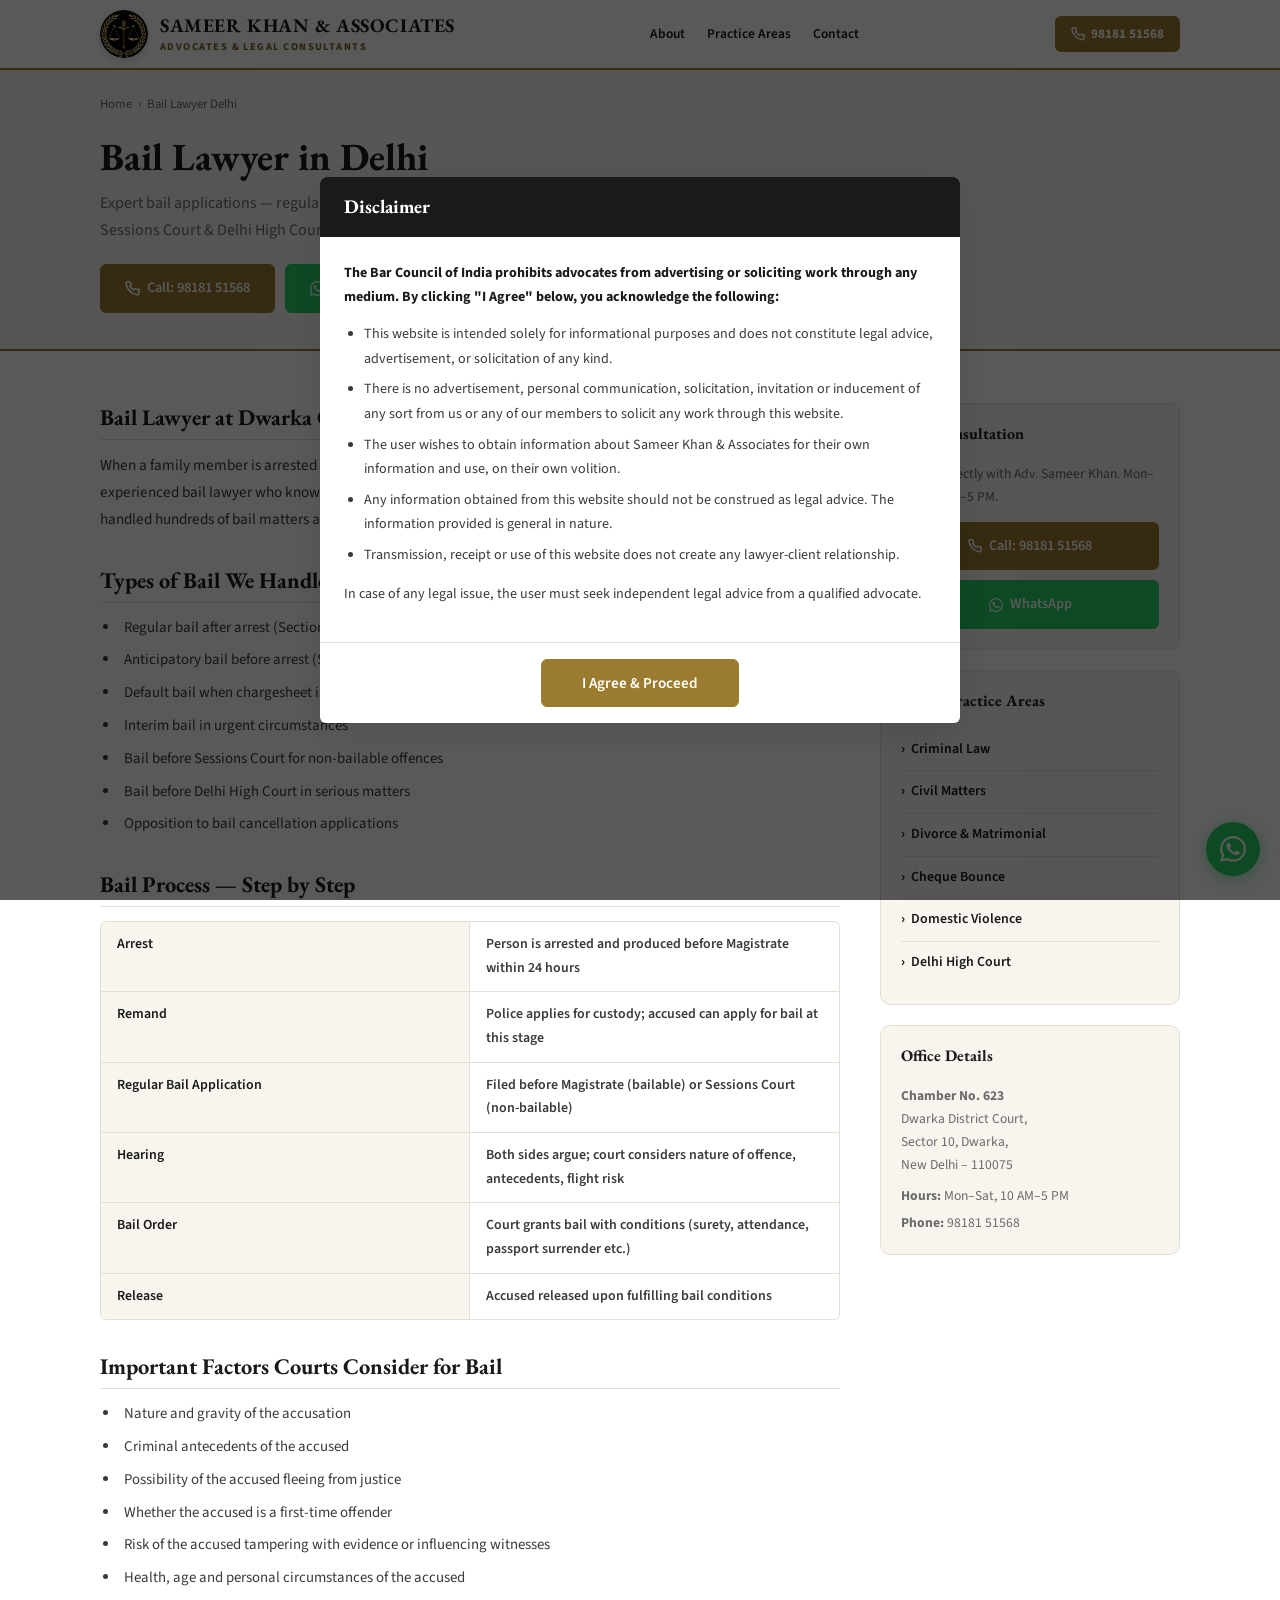
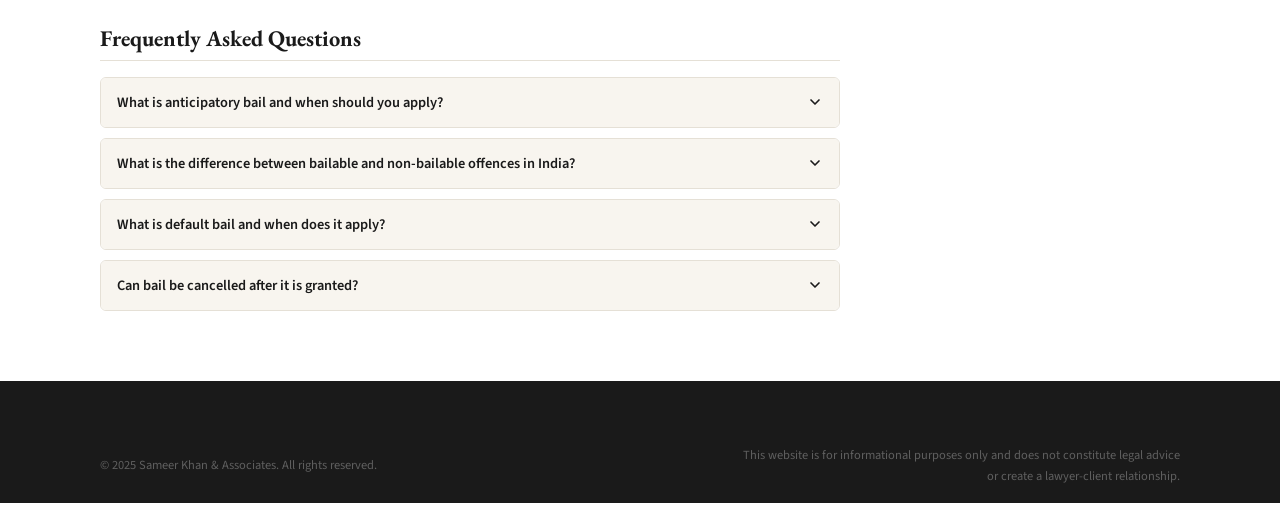
==== bail-lawyer-delhi.html @ 21fb0962 "feat: add legal branding, new navigation elements, and CSS styling" ====
<!DOCTYPE html>
<html lang="en-IN">
<head>
  <meta charset="UTF-8" />
  <meta name="viewport" content="width=device-width, initial-scale=1.0" />

  <title>Bail Lawyer in Delhi | Anticipatory Bail &amp; Regular Bail | Sameer Khan</title>
  <meta name="description" content="Expert bail lawyer in Delhi. Regular bail, anticipatory bail &amp; default bail before Magistrate, Sessions Court &amp; Delhi High Court. Free consultation. Call: 98181 51568." />
  <meta name="keywords" content="bail lawyer Delhi, anticipatory bail advocate Delhi, bail lawyer Dwarka, regular bail application Delhi, bail advocate Dwarka court, default bail Delhi" />
  <meta name="author" content="Sameer Khan &amp; Associates" />
  <meta name="robots" content="index, follow" />
  <link rel="canonical" href="https://www.advocatesameerdelhi.in/bail-lawyer-delhi.html" />

  <meta name="geo.region"    content="IN-DL" />
  <meta name="geo.placename" content="Dwarka, New Delhi" />
  <meta name="geo.position"  content="28.5921;77.0460" />
  <meta name="ICBM"          content="28.5921, 77.0460" />

  <meta property="og:type"        content="website" />
  <meta property="og:title"       content="Bail Lawyer in Delhi | Anticipatory Bail &amp; Regular Bail | Sameer Khan" />
  <meta property="og:description" content="Expert bail lawyer in Delhi. Regular bail, anticipatory bail &amp; default bail. Dwarka Court &amp; Delhi High Court. Free consultation." />
  <meta property="og:url"         content="https://www.advocatesameerdelhi.in/bail-lawyer-delhi.html" />
  <meta property="og:image"       content="https://www.advocatesameerdelhi.in/images/og-image.jpg" />
  <meta property="og:locale"      content="en_IN" />

  <!-- LegalService Schema -->
  <script type="application/ld+json">
  {
    "@context": "https://schema.org",
    "@type": "LegalService",
    "name": "Sameer Khan & Associates — Bail Lawyer Delhi",
    "description": "Expert bail lawyer in Delhi handling regular bail, anticipatory bail and default bail applications before Magistrate, Sessions Court and Delhi High Court.",
    "url": "https://www.advocatesameerdelhi.in/bail-lawyer-delhi.html",
    "telephone": "+919818151568",
    "priceRange": "Free First Consultation",
    "address": {
      "@type": "PostalAddress",
      "streetAddress": "Chamber No. 623, Dwarka District Court, Sector 10",
      "addressLocality": "Dwarka",
      "addressRegion": "New Delhi",
      "postalCode": "110075",
      "addressCountry": "IN"
    },
    "openingHoursSpecification": [{
      "@type": "OpeningHoursSpecification",
      "dayOfWeek": ["Monday","Tuesday","Wednesday","Thursday","Friday","Saturday"],
      "opens": "10:00",
      "closes": "17:00"
    }],
    "hasOfferCatalog": {
      "@type": "OfferCatalog",
      "name": "Bail Services",
      "itemListElement": [
        { "@type": "Offer", "itemOffered": { "@type": "Service", "name": "Regular Bail" } },
        { "@type": "Offer", "itemOffered": { "@type": "Service", "name": "Anticipatory Bail" } },
        { "@type": "Offer", "itemOffered": { "@type": "Service", "name": "Default Bail" } }
      ]
    }
  }
  </script>

  <!-- FAQ Schema -->
  <script type="application/ld+json">
  {
    "@context": "https://schema.org",
    "@type": "FAQPage",
    "mainEntity": [
      {
        "@type": "Question",
        "name": "What is anticipatory bail and when should you apply?",
        "acceptedAnswer": {
          "@type": "Answer",
          "text": "Anticipatory bail under Section 482 BNSS (formerly Section 438 CrPC) protects a person from arrest when there is a reasonable apprehension of being arrested for a non-bailable offence. It should be applied for immediately upon receiving notice from police or when there is credible information about an impending arrest. Time is critical — contact a lawyer immediately."
        }
      },
      {
        "@type": "Question",
        "name": "What is the difference between bailable and non-bailable offences in India?",
        "acceptedAnswer": {
          "@type": "Answer",
          "text": "In a bailable offence, bail is a matter of right and the police or Magistrate must grant it. In a non-bailable offence, bail is not automatic — the accused must apply before a Sessions Court or High Court (for serious offences) and the court has discretion to grant or refuse bail based on multiple factors including flight risk, nature of offence, and criminal antecedents."
        }
      },
      {
        "@type": "Question",
        "name": "What is default bail and when does it apply?",
        "acceptedAnswer": {
          "@type": "Answer",
          "text": "Default bail (also called statutory bail) arises under Section 479 BNSS when police fails to file a chargesheet within the prescribed period — 60 days for offences punishable with less than 10 years imprisonment, and 90 days for offences punishable with 10 years or more. If the accused applies for bail at this stage, it must be granted."
        }
      },
      {
        "@type": "Question",
        "name": "Can bail be cancelled after it is granted?",
        "acceptedAnswer": {
          "@type": "Answer",
          "text": "Yes. Bail can be cancelled by the court that granted it or a higher court if the accused misuses the bail conditions, tampers with evidence, threatens witnesses, absconds, or is re-arrested in another case. Prosecution or complainant can apply for cancellation of bail."
        }
      }
    ]
  }
  </script>

  <!-- BreadcrumbList Schema -->
  <script type="application/ld+json">
  {
    "@context": "https://schema.org",
    "@type": "BreadcrumbList",
    "itemListElement": [
      { "@type": "ListItem", "position": 1, "name": "Home", "item": "https://www.advocatesameerdelhi.in/" },
      { "@type": "ListItem", "position": 2, "name": "Bail Lawyer Delhi", "item": "https://www.advocatesameerdelhi.in/bail-lawyer-delhi.html" }
    ]
  }
  </script>

  <link rel="preconnect" href="https://fonts.googleapis.com" />
  <link rel="preconnect" href="https://fonts.gstatic.com" crossorigin />
  <link href="https://fonts.googleapis.com/css2?family=EB+Garamond:ital,wght@0,400;0,600;0,700;1,400&family=Source+Sans+3:wght@400;600;700&display=swap" rel="stylesheet" />
  <link rel="stylesheet" href="css/style.css" />
  <link rel="stylesheet" href="css/page.css" />
  <link rel="icon" type="image/svg+xml" href="images/favicon.svg" />
  <link rel="icon" type="image/png" href="images/favicon.png" sizes="32x32" />
</head>
<body>

<!-- ═══════════════════════════════════════════
  DISCLAIMER MODAL
═══════════════════════════════════════════ -->
<div id="disclaimer-overlay" role="dialog" aria-modal="true" aria-labelledby="disc-title">
  <div id="disclaimer-modal">
    <div class="disclaimer-header">
      <h3 id="disc-title">Disclaimer</h3>
    </div>
    <div class="disclaimer-body">
      <p><strong>The Bar Council of India prohibits advocates from advertising or soliciting work through any medium. By clicking "I Agree" below, you acknowledge the following:</strong></p>
      <ul>
        <li>This website is intended solely for informational purposes and does not constitute legal advice, advertisement, or solicitation of any kind.</li>
        <li>There is no advertisement, personal communication, solicitation, invitation or inducement of any sort from us or any of our members to solicit any work through this website.</li>
        <li>The user wishes to obtain information about Sameer Khan &amp; Associates for their own information and use, on their own volition.</li>
        <li>Any information obtained from this website should not be construed as legal advice. The information provided is general in nature.</li>
        <li>Transmission, receipt or use of this website does not create any lawyer-client relationship.</li>
      </ul>
      <p>In case of any legal issue, the user must seek independent legal advice from a qualified advocate.</p>
    </div>
    <div class="disclaimer-footer">
      <button id="disclaimer-agree" class="btn btn-primary">I Agree &amp; Proceed</button>
    </div>
  </div>
</div>

<!-- ═══════════════════════════════════════════
  NAVBAR
═══════════════════════════════════════════ -->
<nav id="navbar" role="navigation" aria-label="Main Navigation">
  <div class="container nav-inner">
    <a href="/" class="nav-logo" aria-label="Sameer Khan &amp; Associates Home">
      <img src="images/logo.webp" 
           alt="Sameer Khan &amp; Associates Logo" 
           class="nav-logo-img" 
           onerror="this.onerror=null; this.src='C:/Users/admin/.gemini/antigravity/brain/17e11128-5a31-4447-b972-c48929554249/.user_uploaded/media_1794162000348_013a5d42.webp';" />
      <div class="nav-logo-text">
        <span class="nav-logo-name">Sameer Khan &amp; Associates</span>
        <span class="nav-logo-sub">Advocates &amp; Legal Consultants</span>
      </div>
    </a>

    <div class="nav-links" role="menubar">
      <a href="/#about"    role="menuitem">About</a>
      <a href="/#practice" role="menuitem">Practice Areas</a>
      <a href="/#contact"  role="menuitem">Contact</a>
    </div>

    <div class="nav-actions">
      <a href="tel:+919818151568" class="nav-call" aria-label="Call Advocate Sameer Khan">
        <svg width="14" height="14" viewBox="0 0 24 24" fill="none" stroke="currentColor" stroke-width="2.5" stroke-linecap="round" stroke-linejoin="round" aria-hidden="true"><path d="M22 16.92v3a2 2 0 0 1-2.18 2 19.79 19.79 0 0 1-8.63-3.07A19.5 19.5 0 0 1 4.69 12 19.79 19.79 0 0 1 1.61 3.45a2 2 0 0 1 1.99-2.18h3a2 2 0 0 1 2 1.72c.127.96.361 1.903.7 2.81a2 2 0 0 1-.45 2.11L7.91 8.1a16 16 0 0 0 6 6l.94-.94a2 2 0 0 1 2.11-.45c.907.339 1.85.573 2.81.7A2 2 0 0 1 22 16.92z"/></svg>
        98181 51568
      </a>
    </div>

    <button class="hamburger" id="hamburger" aria-label="Open menu" aria-expanded="false">
      <span></span><span></span><span></span>
    </button>
  </div>

  <div class="mobile-nav" id="mobile-nav" role="menu">
    <a href="/#about"    role="menuitem">About</a>
    <a href="/#practice" role="menuitem">Practice Areas</a>
    <a href="/#contact"  role="menuitem">Contact &amp; Consultation</a>
    <div class="mobile-cta">
      <a href="tel:+919818151568" class="btn btn-primary">
        <svg width="14" height="14" viewBox="0 0 24 24" fill="none" stroke="currentColor" stroke-width="2.5" stroke-linecap="round" stroke-linejoin="round" aria-hidden="true"><path d="M22 16.92v3a2 2 0 0 1-2.18 2 19.79 19.79 0 0 1-8.63-3.07A19.5 19.5 0 0 1 4.69 12 19.79 19.79 0 0 1 1.61 3.45a2 2 0 0 1 1.99-2.18h3a2 2 0 0 1 2 1.72c.127.96.361 1.903.7 2.81a2 2 0 0 1-.45 2.11L7.91 8.1a16 16 0 0 0 6 6l.94-.94a2 2 0 0 1 2.11-.45c.907.339 1.85.573 2.81.7A2 2 0 0 1 22 16.92z"/></svg>
        Call Now
      </a>
      <a href="https://wa.me/919818151568" target="_blank" rel="noopener" class="btn btn-wa">
        <svg width="14" height="14" viewBox="0 0 24 24" fill="currentColor" aria-hidden="true"><path d="M17.472 14.382c-.297-.149-1.758-.867-2.03-.967-.273-.099-.471-.148-.67.15-.197.297-.767.966-.94 1.164-.173.199-.347.223-.644.075-.297-.15-1.255-.463-2.39-1.475-.883-.788-1.48-1.761-1.653-2.059-.173-.297-.018-.458.13-.606.134-.133.298-.347.446-.52.149-.174.198-.298.298-.497.099-.198.05-.371-.025-.52-.075-.149-.669-1.612-.916-2.207-.242-.579-.487-.5-.669-.51-.173-.008-.371-.01-.57-.01-.198 0-.52.074-.792.372-.272.297-1.04 1.016-1.04 2.479 0 1.462 1.065 2.875 1.213 3.074.149.198 2.096 3.2 5.077 4.487.709.306 1.262.489 1.694.625.712.227 1.36.195 1.871.118.571-.085 1.758-.719 2.006-1.413.248-.694.248-1.289.173-1.413-.074-.124-.272-.198-.57-.347m-5.421 7.403h-.004a9.87 9.87 0 0 1-5.031-1.378l-.361-.214-3.741.982.998-3.648-.235-.374a9.86 9.86 0 0 1-1.51-5.26c.001-5.45 4.436-9.884 9.888-9.884 2.64 0 5.122 1.03 6.988 2.898a9.825 9.825 0 0 1 2.893 6.994c-.003 5.45-4.437 9.884-9.885 9.884m8.413-18.297A11.815 11.815 0 0 0 12.05 0C5.495 0 .16 5.335.157 11.892c0 2.096.547 4.142 1.588 5.945L.057 24l6.305-1.654a11.882 11.882 0 0 0 5.683 1.448h.005c6.554 0 11.89-5.335 11.893-11.893a11.821 11.821 0 0 0-3.48-8.413Z"/></svg>
        WhatsApp
      </a>
    </div>
  </div>
</nav>

<!-- ═══════════════════════════════════════════
  PAGE HERO
═══════════════════════════════════════════ -->
<section class="page-hero" style="padding-top:62px;">
  <div class="container page-hero-inner">
    <nav class="breadcrumb" aria-label="Breadcrumb">
      <a href="/">Home</a>
      <span aria-hidden="true">›</span>
      <span>Bail Lawyer Delhi</span>
    </nav>
    <h1>Bail Lawyer in Delhi</h1>
    <p>Expert bail applications — regular bail, anticipatory bail &amp; default bail at Dwarka Court, Sessions Court &amp; Delhi High Court. Prompt action. Free first consultation.</p>
    <div style="display:flex;flex-wrap:wrap;gap:10px;margin-top:20px;">
      <a href="tel:+919818151568" class="btn btn-primary">
        <svg width="15" height="15" viewBox="0 0 24 24" fill="none" stroke="currentColor" stroke-width="2.5" stroke-linecap="round" stroke-linejoin="round" aria-hidden="true"><path d="M22 16.92v3a2 2 0 0 1-2.18 2 19.79 19.79 0 0 1-8.63-3.07A19.5 19.5 0 0 1 4.69 12 19.79 19.79 0 0 1 1.61 3.45a2 2 0 0 1 1.99-2.18h3a2 2 0 0 1 2 1.72c.127.96.361 1.903.7 2.81a2 2 0 0 1-.45 2.11L7.91 8.1a16 16 0 0 0 6 6l.94-.94a2 2 0 0 1 2.11-.45c.907.339 1.85.573 2.81.7A2 2 0 0 1 22 16.92z"/></svg>
        Call: 98181 51568
      </a>
      <a href="https://wa.me/919818151568" target="_blank" rel="noopener" class="btn btn-wa">
        <svg width="15" height="15" viewBox="0 0 24 24" fill="currentColor" aria-hidden="true"><path d="M17.472 14.382c-.297-.149-1.758-.867-2.03-.967-.273-.099-.471-.148-.67.15-.197.297-.767.966-.94 1.164-.173.199-.347.223-.644.075-.297-.15-1.255-.463-2.39-1.475-.883-.788-1.48-1.761-1.653-2.059-.173-.297-.018-.458.13-.606.134-.133.298-.347.446-.52.149-.174.198-.298.298-.497.099-.198.05-.371-.025-.52-.075-.149-.669-1.612-.916-2.207-.242-.579-.487-.5-.669-.51-.173-.008-.371-.01-.57-.01-.198 0-.52.074-.792.372-.272.297-1.04 1.016-1.04 2.479 0 1.462 1.065 2.875 1.213 3.074.149.198 2.096 3.2 5.077 4.487.709.306 1.262.489 1.694.625.712.227 1.36.195 1.871.118.571-.085 1.758-.719 2.006-1.413.248-.694.248-1.289.173-1.413-.074-.124-.272-.198-.57-.347m-5.421 7.403h-.004a9.87 9.87 0 0 1-5.031-1.378l-.361-.214-3.741.982.998-3.648-.235-.374a9.86 9.86 0 0 1-1.51-5.26c.001-5.45 4.436-9.884 9.888-9.884 2.64 0 5.122 1.03 6.988 2.898a9.825 9.825 0 0 1 2.893 6.994c-.003 5.45-4.437 9.884-9.885 9.884m8.413-18.297A11.815 11.815 0 0 0 12.05 0C5.495 0 .16 5.335.157 11.892c0 2.096.547 4.142 1.588 5.945L.057 24l6.305-1.654a11.882 11.882 0 0 0 5.683 1.448h.005c6.554 0 11.89-5.335 11.893-11.893a11.821 11.821 0 0 0-3.48-8.413Z"/></svg>
        WhatsApp Us
      </a>
    </div>
  </div>
</section>

<!-- ═══════════════════════════════════════════
  MAIN CONTENT
═══════════════════════════════════════════ -->
<main class="page-main">
  <div class="container page-content-grid">

    <!-- ARTICLE -->
    <article class="page-article">

      <h2>Bail Lawyer at Dwarka Court &amp; Delhi High Court</h2>
      <p>When a family member is arrested or you fear imminent arrest, every hour matters. Securing bail quickly requires an experienced bail lawyer who knows the courts, the judges and the correct legal strategy. Adv. Sameer Khan has handled hundreds of bail matters at Dwarka District Court, Sessions Courts across Delhi and the Delhi High Court.</p>

      <h2>Types of Bail We Handle</h2>
      <ul class="page-bullets">
        <li>Regular bail after arrest (Section 483 BNSS / Section 437 CrPC)</li>
        <li>Anticipatory bail before arrest (Section 482 BNSS / Section 438 CrPC)</li>
        <li>Default bail when chargesheet is not filed in time (Section 479 BNSS)</li>
        <li>Interim bail in urgent circumstances</li>
        <li>Bail before Sessions Court for non-bailable offences</li>
        <li>Bail before Delhi High Court in serious matters</li>
        <li>Opposition to bail cancellation applications</li>
      </ul>

      <h2>Bail Process — Step by Step</h2>
      <div class="timeline-table" role="table" aria-label="Bail process step by step">
        <div class="tt-row" role="row">
          <div class="tt-step" role="cell">Arrest</div>
          <div class="tt-time" role="cell">Person is arrested and produced before Magistrate within 24 hours</div>
        </div>
        <div class="tt-row" role="row">
          <div class="tt-step" role="cell">Remand</div>
          <div class="tt-time" role="cell">Police applies for custody; accused can apply for bail at this stage</div>
        </div>
        <div class="tt-row" role="row">
          <div class="tt-step" role="cell">Regular Bail Application</div>
          <div class="tt-time" role="cell">Filed before Magistrate (bailable) or Sessions Court (non-bailable)</div>
        </div>
        <div class="tt-row" role="row">
          <div class="tt-step" role="cell">Hearing</div>
          <div class="tt-time" role="cell">Both sides argue; court considers nature of offence, antecedents, flight risk</div>
        </div>
        <div class="tt-row" role="row">
          <div class="tt-step" role="cell">Bail Order</div>
          <div class="tt-time" role="cell">Court grants bail with conditions (surety, attendance, passport surrender etc.)</div>
        </div>
        <div class="tt-row" role="row">
          <div class="tt-step" role="cell">Release</div>
          <div class="tt-time" role="cell">Accused released upon fulfilling bail conditions</div>
        </div>
      </div>

      <h2>Important Factors Courts Consider for Bail</h2>
      <ul class="page-bullets">
        <li>Nature and gravity of the accusation</li>
        <li>Criminal antecedents of the accused</li>
        <li>Possibility of the accused fleeing from justice</li>
        <li>Whether the accused is a first-time offender</li>
        <li>Risk of the accused tampering with evidence or influencing witnesses</li>
        <li>Health, age and personal circumstances of the accused</li>
      </ul>

      <!-- FAQ -->
      <h2>Frequently Asked Questions</h2>
      <div class="faq-list">

        <div class="faq-item">
          <button class="faq-q" aria-expanded="false">
            What is anticipatory bail and when should you apply?
            <svg class="faq-chevron" width="16" height="16" viewBox="0 0 24 24" fill="none" stroke="currentColor" stroke-width="2.5" stroke-linecap="round" stroke-linejoin="round" aria-hidden="true"><polyline points="6 9 12 15 18 9"/></svg>
          </button>
          <div class="faq-a">
            <p>Anticipatory bail under Section 482 BNSS (formerly Section 438 CrPC) protects a person from arrest when there is a reasonable apprehension of being arrested for a non-bailable offence. It should be applied for immediately upon receiving notice from police or when there is credible information about an impending arrest. Time is critical — contact a lawyer immediately.</p>
          </div>
        </div>

        <div class="faq-item">
          <button class="faq-q" aria-expanded="false">
            What is the difference between bailable and non-bailable offences in India?
            <svg class="faq-chevron" width="16" height="16" viewBox="0 0 24 24" fill="none" stroke="currentColor" stroke-width="2.5" stroke-linecap="round" stroke-linejoin="round" aria-hidden="true"><polyline points="6 9 12 15 18 9"/></svg>
          </button>
          <div class="faq-a">
            <p>In a bailable offence, bail is a matter of right and the police or Magistrate must grant it. In a non-bailable offence, bail is not automatic — the accused must apply before a Sessions Court or High Court (for serious offences) and the court has discretion to grant or refuse bail based on multiple factors including flight risk, nature of offence, and criminal antecedents.</p>
          </div>
        </div>

        <div class="faq-item">
          <button class="faq-q" aria-expanded="false">
            What is default bail and when does it apply?
            <svg class="faq-chevron" width="16" height="16" viewBox="0 0 24 24" fill="none" stroke="currentColor" stroke-width="2.5" stroke-linecap="round" stroke-linejoin="round" aria-hidden="true"><polyline points="6 9 12 15 18 9"/></svg>
          </button>
          <div class="faq-a">
            <p>Default bail (also called statutory bail) arises under Section 479 BNSS when police fails to file a chargesheet within the prescribed period — 60 days for offences punishable with less than 10 years imprisonment, and 90 days for offences punishable with 10 years or more. If the accused applies for bail at this stage, it must be granted.</p>
          </div>
        </div>

        <div class="faq-item">
          <button class="faq-q" aria-expanded="false">
            Can bail be cancelled after it is granted?
            <svg class="faq-chevron" width="16" height="16" viewBox="0 0 24 24" fill="none" stroke="currentColor" stroke-width="2.5" stroke-linecap="round" stroke-linejoin="round" aria-hidden="true"><polyline points="6 9 12 15 18 9"/></svg>
          </button>
          <div class="faq-a">
            <p>Yes. Bail can be cancelled by the court that granted it or a higher court if the accused misuses the bail conditions, tampers with evidence, threatens witnesses, absconds, or is re-arrested in another case. Prosecution or complainant can apply for cancellation of bail.</p>
          </div>
        </div>

      </div>
      <!-- end faq-list -->

    </article>
    <!-- end page-article -->

    <!-- SIDEBAR -->
    <aside class="page-sidebar">

      <div class="sidebar-box" style="margin-bottom:20px;">
        <h4>Free Consultation</h4>
        <p>Speak directly with Adv. Sameer Khan. Mon–Sat, 10 AM–5 PM.</p>
        <div style="display:flex;flex-direction:column;gap:10px;">
          <a href="tel:+919818151568" class="btn btn-primary" style="justify-content:center;">
            <svg width="14" height="14" viewBox="0 0 24 24" fill="none" stroke="currentColor" stroke-width="2.5" stroke-linecap="round" stroke-linejoin="round" aria-hidden="true"><path d="M22 16.92v3a2 2 0 0 1-2.18 2 19.79 19.79 0 0 1-8.63-3.07A19.5 19.5 0 0 1 4.69 12 19.79 19.79 0 0 1 1.61 3.45a2 2 0 0 1 1.99-2.18h3a2 2 0 0 1 2 1.72c.127.96.361 1.903.7 2.81a2 2 0 0 1-.45 2.11L7.91 8.1a16 16 0 0 0 6 6l.94-.94a2 2 0 0 1 2.11-.45c.907.339 1.85.573 2.81.7A2 2 0 0 1 22 16.92z"/></svg>
            Call: 98181 51568
          </a>
          <a href="https://wa.me/919818151568" target="_blank" rel="noopener" class="btn btn-wa" style="justify-content:center;">
            <svg width="14" height="14" viewBox="0 0 24 24" fill="currentColor" aria-hidden="true"><path d="M17.472 14.382c-.297-.149-1.758-.867-2.03-.967-.273-.099-.471-.148-.67.15-.197.297-.767.966-.94 1.164-.173.199-.347.223-.644.075-.297-.15-1.255-.463-2.39-1.475-.883-.788-1.48-1.761-1.653-2.059-.173-.297-.018-.458.13-.606.134-.133.298-.347.446-.52.149-.174.198-.298.298-.497.099-.198.05-.371-.025-.52-.075-.149-.669-1.612-.916-2.207-.242-.579-.487-.5-.669-.51-.173-.008-.371-.01-.57-.01-.198 0-.52.074-.792.372-.272.297-1.04 1.016-1.04 2.479 0 1.462 1.065 2.875 1.213 3.074.149.198 2.096 3.2 5.077 4.487.709.306 1.262.489 1.694.625.712.227 1.36.195 1.871.118.571-.085 1.758-.719 2.006-1.413.248-.694.248-1.289.173-1.413-.074-.124-.272-.198-.57-.347m-5.421 7.403h-.004a9.87 9.87 0 0 1-5.031-1.378l-.361-.214-3.741.982.998-3.648-.235-.374a9.86 9.86 0 0 1-1.51-5.26c.001-5.45 4.436-9.884 9.888-9.884 2.64 0 5.122 1.03 6.988 2.898a9.825 9.825 0 0 1 2.893 6.994c-.003 5.45-4.437 9.884-9.885 9.884m8.413-18.297A11.815 11.815 0 0 0 12.05 0C5.495 0 .16 5.335.157 11.892c0 2.096.547 4.142 1.588 5.945L.057 24l6.305-1.654a11.882 11.882 0 0 0 5.683 1.448h.005c6.554 0 11.89-5.335 11.893-11.893a11.821 11.821 0 0 0-3.48-8.413Z"/></svg>
            WhatsApp
          </a>
        </div>
      </div>

      <div class="sidebar-box" style="margin-bottom:20px;">
        <h4>Other Practice Areas</h4>
        <ul class="sidebar-links">
          <li><a href="criminal-lawyer-dwarka-delhi.html">Criminal Law</a></li>
          <li><a href="civil-lawyer-delhi.html">Civil Matters</a></li>
          <li><a href="divorce-lawyer-dwarka-delhi.html">Divorce &amp; Matrimonial</a></li>
          <li><a href="cheque-bounce-lawyer-dwarka.html">Cheque Bounce</a></li>
          <li><a href="domestic-violence-lawyer-delhi.html">Domestic Violence</a></li>
          <li><a href="delhi-high-court-advocate.html">Delhi High Court</a></li>
        </ul>
      </div>

      <div class="sidebar-box">
        <h4>Office Details</h4>
        <p style="margin-bottom:8px;">
          <strong>Chamber No. 623</strong><br />
          Dwarka District Court,<br />
          Sector 10, Dwarka,<br />
          New Delhi – 110075
        </p>
        <p style="margin-bottom:4px;"><strong>Hours:</strong> Mon–Sat, 10 AM–5 PM</p>
        <p style="margin:0;"><strong>Phone:</strong> <a href="tel:+919818151568" style="color:var(--crimson);">98181 51568</a></p>
      </div>

    </aside>
    <!-- end page-sidebar -->

  </div>
</main>

<!-- ═══════════════════════════════════════════
  FOOTER
═══════════════════════════════════════════ -->
<footer id="footer">
  <div class="container">
    <div class="footer-bottom">
      <p>&copy; 2025 Sameer Khan &amp; Associates. All rights reserved.</p>
      <p class="footer-disclaimer">This website is for informational purposes only and does not constitute legal advice or create a lawyer-client relationship.</p>
    </div>
  </div>
</footer>

<!-- ═══════════════════════════════════════════
  FLOATING BUTTONS
═══════════════════════════════════════════ -->
<a id="float-wa" href="https://wa.me/919818151568" target="_blank" rel="noopener" aria-label="Chat on WhatsApp">
  <svg width="26" height="26" viewBox="0 0 24 24" fill="white" aria-hidden="true"><path d="M17.472 14.382c-.297-.149-1.758-.867-2.03-.967-.273-.099-.471-.148-.67.15-.197.297-.767.966-.94 1.164-.173.199-.347.223-.644.075-.297-.15-1.255-.463-2.39-1.475-.883-.788-1.48-1.761-1.653-2.059-.173-.297-.018-.458.13-.606.134-.133.298-.347.446-.52.149-.174.198-.298.298-.497.099-.198.05-.371-.025-.52-.075-.149-.669-1.612-.916-2.207-.242-.579-.487-.5-.669-.51-.173-.008-.371-.01-.57-.01-.198 0-.52.074-.792.372-.272.297-1.04 1.016-1.04 2.479 0 1.462 1.065 2.875 1.213 3.074.149.198 2.096 3.2 5.077 4.487.709.306 1.262.489 1.694.625.712.227 1.36.195 1.871.118.571-.085 1.758-.719 2.006-1.413.248-.694.248-1.289.173-1.413-.074-.124-.272-.198-.57-.347m-5.421 7.403h-.004a9.87 9.87 0 0 1-5.031-1.378l-.361-.214-3.741.982.998-3.648-.235-.374a9.86 9.86 0 0 1-1.51-5.26c.001-5.45 4.436-9.884 9.888-9.884 2.64 0 5.122 1.03 6.988 2.898a9.825 9.825 0 0 1 2.893 6.994c-.003 5.45-4.437 9.884-9.885 9.884m8.413-18.297A11.815 11.815 0 0 0 12.05 0C5.495 0 .16 5.335.157 11.892c0 2.096.547 4.142 1.588 5.945L.057 24l6.305-1.654a11.882 11.882 0 0 0 5.683 1.448h.005c6.554 0 11.89-5.335 11.893-11.893a11.821 11.821 0 0 0-3.48-8.413Z"/></svg>
</a>

<a id="float-call" href="tel:+919818151568" aria-label="Call Advocate Sameer Khan">
  <svg width="20" height="20" viewBox="0 0 24 24" fill="none" stroke="white" stroke-width="2.5" stroke-linecap="round" stroke-linejoin="round" aria-hidden="true"><path d="M22 16.92v3a2 2 0 0 1-2.18 2 19.79 19.79 0 0 1-8.63-3.07A19.5 19.5 0 0 1 4.69 12 19.79 19.79 0 0 1 1.61 3.45a2 2 0 0 1 1.99-2.18h3a2 2 0 0 1 2 1.72c.127.96.361 1.903.7 2.81a2 2 0 0 1-.45 2.11L7.91 8.1a16 16 0 0 0 6 6l.94-.94a2 2 0 0 1 2.11-.45c.907.339 1.85.573 2.81.7A2 2 0 0 1 22 16.92z"/></svg>
</a>

<button id="scroll-top" aria-label="Scroll to top">
  <svg width="18" height="18" viewBox="0 0 24 24" fill="none" stroke="white" stroke-width="2.5" stroke-linecap="round" stroke-linejoin="round" aria-hidden="true"><polyline points="18 15 12 9 6 15"/></svg>
</button>

<!-- ═══════════════════════════════════════════
  SCRIPTS
═══════════════════════════════════════════ -->
<script src="js/main.js"></script>
<script>
  // FAQ Accordion
  document.querySelectorAll('.faq-q').forEach(function(btn) {
    btn.addEventListener('click', function() {
      var item = this.closest('.faq-item');
      var isOpen = item.classList.contains('open');
      document.querySelectorAll('.faq-item').forEach(function(el) {
        el.classList.remove('open');
        el.querySelector('.faq-q').setAttribute('aria-expanded', 'false');
      });
      if (!isOpen) {
        item.classList.add('open');
        this.setAttribute('aria-expanded', 'true');
      }
    });
  });
</script>

</body>
</html>
---- css/style.css ----
/* ============================================================
   Sameer Khan & Associates
   Theme: White & Gold — Traditional Delhi Law Firm
   advocatesameerdelhi.in
   ============================================================ */

/* ---------- Variables ---------- */
:root {
  --gold:         #9A7B2F;
  --gold-dark:    #7A5F1F;
  --gold-mid:     #B8942E;
  --gold-light:   #C9A84C;
  --gold-pale:    #F7F0DC;
  --gold-border:  #DEC97A;
  --dark:         #1A1A1A;
  --text:         #3A3A3A;
  --muted:        #6B6B6B;
  --border:       #E5E0D6;
  --bg-grey:      #F8F5EF;
  --white:        #FFFFFF;
  --wa-green:     #25D366;
  --shadow-sm:    0 2px 8px rgba(0,0,0,0.07);
  --shadow:       0 4px 20px rgba(0,0,0,0.09);
  --shadow-lg:    0 8px 36px rgba(0,0,0,0.12);
  --radius:       6px;
  --radius-lg:    10px;
  --transition:   all 0.22s ease;
  --font-serif:   'EB Garamond', 'Georgia', serif;
  --font-sans:    'Source Sans 3', 'Segoe UI', Arial, sans-serif;
  --max-width:    1120px;
}

/* ---------- Reset ---------- */
*, *::before, *::after { box-sizing: border-box; margin: 0; padding: 0; }
html  { scroll-behavior: smooth; font-size: 16px; }
body  { font-family: var(--font-sans); background: var(--white); color: var(--text); line-height: 1.7; -webkit-font-smoothing: antialiased; }
img   { max-width: 100%; height: auto; display: block; }
a     { color: inherit; text-decoration: none; }
ul    { list-style: none; }

/* ---------- Typography ---------- */
h1, h2, h3, h4, h5 { font-family: var(--font-serif); color: var(--dark); line-height: 1.25; }
h1 { font-size: clamp(1.8rem, 4vw, 2.8rem); }
h2 { font-size: clamp(1.5rem, 3vw, 2.1rem); }
h3 { font-size: clamp(1.1rem, 2vw, 1.45rem); }
h4 { font-size: 1.05rem; }
p  { color: var(--text); margin-bottom: 0.9rem; }
p:last-child { margin-bottom: 0; }

.label {
  display: inline-block;
  font-family: var(--font-sans);
  font-size: 0.72rem;
  font-weight: 700;
  letter-spacing: 0.14em;
  text-transform: uppercase;
  color: var(--gold);
  margin-bottom: 6px;
}

.rule {
  width: 40px;
  height: 2px;
  background: var(--gold);
  margin-bottom: 16px;
}
.rule-center { margin-left: auto; margin-right: auto; }

/* ---------- Layout ---------- */
.container  { max-width: var(--max-width); margin: 0 auto; padding: 0 20px; }
.section    { padding: 60px 0; }
.section-bg { background: var(--bg-grey); }
.text-center{ text-align: center; }

/* ---------- Buttons ---------- */
.btn {
  display: inline-flex;
  align-items: center;
  gap: 7px;
  padding: 11px 24px;
  font-family: var(--font-sans);
  font-size: 0.9rem;
  font-weight: 600;
  cursor: pointer;
  transition: var(--transition);
  border: 1.5px solid transparent;
  border-radius: var(--radius);
  white-space: nowrap;
  text-decoration: none;
}

.btn-primary {
  background: var(--gold);
  color: var(--white);
  border-color: var(--gold);
}
.btn-primary:hover { background: var(--gold-dark); border-color: var(--gold-dark); }

.btn-outline {
  background: transparent;
  color: var(--gold);
  border-color: var(--gold);
}
.btn-outline:hover { background: var(--gold); color: var(--white); }

.btn-dark {
  background: var(--dark);
  color: var(--white);
  border-color: var(--dark);
}
.btn-dark:hover { background: #333; }

.btn-wa {
  background: var(--wa-green);
  color: var(--white);
  border-color: var(--wa-green);
}
.btn-wa:hover { background: #1ebe5a; }

/* ---------- DISCLAIMER MODAL ---------- */
#disclaimer-overlay {
  position: fixed;
  inset: 0;
  background: rgba(0,0,0,0.65);
  z-index: 9999;
  display: flex;
  align-items: center;
  justify-content: center;
  padding: 16px;
}

#disclaimer-modal {
  background: var(--white);
  max-width: 640px;
  width: 100%;
  max-height: 92vh;
  overflow-y: auto;
  border-radius: var(--radius);
  box-shadow: var(--shadow-lg);
}

.disclaimer-header {
  background: var(--dark);
  color: var(--white);
  padding: 18px 24px;
  display: flex;
  align-items: center;
  gap: 10px;
}

.disclaimer-header h3 {
  font-family: var(--font-serif);
  font-size: 1.2rem;
  color: var(--white);
}

.disclaimer-body {
  padding: 24px;
  font-size: 0.88rem;
  line-height: 1.75;
  color: var(--text);
}
.disclaimer-body p { margin-bottom: 12px; }
.disclaimer-body strong { color: var(--dark); }
.disclaimer-body ul { list-style: disc; padding-left: 20px; margin: 10px 0 14px; }
.disclaimer-body ul li { margin-bottom: 6px; color: var(--text); }

.disclaimer-footer {
  padding: 16px 24px;
  border-top: 1px solid var(--border);
  text-align: center;
}
.disclaimer-footer .btn { padding: 12px 40px; font-size: 0.95rem; }

/* ---------- NAVBAR ---------- */
#navbar {
  position: fixed;
  top: 0; left: 0; right: 0;
  z-index: 1000;
  background: var(--white);
  border-bottom: 2px solid var(--gold);
  transition: var(--transition);
}
#navbar.scrolled { box-shadow: var(--shadow); }

.nav-inner {
  display: flex;
  align-items: center;
  justify-content: space-between;
  height: 68px;
  flex-wrap: nowrap;
  gap: 16px;
}

/* Logo */
.nav-logo {
  display: flex;
  align-items: center;
  gap: 12px;
  text-decoration: none;
  flex-shrink: 0;
}

.nav-logo-img {
  height: 48px;
  width: 48px;
  border-radius: 50%;
  object-fit: cover;
  display: block;
  flex-shrink: 0;
  box-shadow: 0 2px 6px rgba(0, 0, 0, 0.15);
}

.nav-logo-text {
  display: flex;
  flex-direction: column;
  line-height: 1.15;
}

.nav-logo-name {
  font-family: var(--font-serif);
  font-size: 1.2rem;
  font-weight: 700;
  color: var(--dark);
  letter-spacing: 0.03em;
  text-transform: uppercase;
}

.nav-logo-sub {
  font-size: 0.65rem;
  color: var(--gold-dark);
  letter-spacing: 0.14em;
  text-transform: uppercase;
  font-family: var(--font-sans);
  font-weight: 700;
  margin-top: 3px;
}

.nav-links {
  display: flex;
  align-items: center;
  gap: 2px;
  flex-shrink: 0;
}

.nav-links a {
  font-family: var(--font-sans);
  font-size: 0.84rem;
  font-weight: 600;
  color: var(--dark);
  padding: 6px 10px;
  border-radius: 4px;
  transition: var(--transition);
  white-space: nowrap;
}

.nav-links a:hover {
  color: var(--gold);
}

.nav-actions { display: flex; align-items: center; gap: 8px; }

.nav-call {
  display: flex; align-items: center; gap: 6px;
  background: var(--gold); color: var(--white);
  padding: 7px 16px; border-radius: var(--radius);
  font-family: var(--font-sans); font-size: 0.83rem; font-weight: 700;
  transition: var(--transition);
}
.nav-call:hover { background: var(--gold-dark); }

.nav-wa {
  display: flex; align-items: center; gap: 6px;
  background: var(--wa-green); color: var(--white);
  padding: 7px 14px; border-radius: var(--radius);
  font-family: var(--font-sans); font-size: 0.83rem; font-weight: 700;
  transition: var(--transition);
}
.nav-wa:hover { background: #1ebe5a; }

/* Hamburger */
.hamburger {
  display: none; flex-direction: column; gap: 5px;
  cursor: pointer; background: none; border: none; padding: 4px;
}
.hamburger span {
  display: block; width: 22px; height: 2px;
  background: var(--dark); border-radius: 2px; transition: var(--transition);
}
.hamburger.open span:nth-child(1) { transform: translateY(7px) rotate(45deg); }
.hamburger.open span:nth-child(2) { opacity: 0; }
.hamburger.open span:nth-child(3) { transform: translateY(-7px) rotate(-45deg); }

.mobile-nav {
  display: none; background: var(--white);
  border-top: 1px solid var(--border); padding: 8px 20px 16px;
}
.mobile-nav.open { display: block; }
.mobile-nav a {
  display: block; padding: 11px 0;
  font-family: var(--font-sans); font-size: 0.95rem; font-weight: 600;
  color: var(--dark); border-bottom: 1px solid var(--border);
}
.mobile-nav a:hover { color: var(--gold); }
.mobile-cta { display: flex; gap: 10px; margin-top: 14px; }
.mobile-cta .btn { flex: 1; justify-content: center; font-size: 0.9rem; }

/* ---------- HERO ---------- */
#hero { padding-top: 64px; background: var(--white); border-bottom: 1px solid var(--border); }

.hero-grid {
  display: grid; grid-template-columns: 1fr 360px;
  gap: 48px; align-items: center; padding: 48px 0 40px;
}

.hero-eyebrow {
  display: inline-flex; align-items: center; gap: 6px;
  font-family: var(--font-sans); font-size: 0.75rem; font-weight: 600;
  color: var(--gold); letter-spacing: 0.1em; text-transform: uppercase;
  background: var(--gold-pale); border: 1px solid var(--gold-border);
  padding: 5px 14px; border-radius: 3px; margin-bottom: 14px;
}

.hero-title { font-size: clamp(2rem, 4vw, 3rem); color: var(--dark); line-height: 1.15; margin-bottom: 6px; }
.hero-title span { color: var(--gold); }
.hero-tagline { font-family: var(--font-serif); font-size: 1.1rem; color: var(--muted); font-style: italic; margin-bottom: 16px; }
.hero-desc { font-size: 1rem; color: var(--text); line-height: 1.72; margin-bottom: 24px; max-width: 500px; }

.hero-btns { display: flex; flex-wrap: wrap; gap: 10px; margin-bottom: 28px; }

.hero-creds {
  display: flex; flex-wrap: wrap; gap: 16px;
  padding-top: 20px; border-top: 1px solid var(--border);
}
.hero-cred {
  display: flex; align-items: center; gap: 6px;
  font-size: 0.82rem; color: var(--muted); font-family: var(--font-sans);
}
.hero-cred .icon { color: var(--gold); font-size: 0.9rem; }

.hero-photo-wrap { position: relative; }
.hero-photo-frame {
  position: relative; background: var(--bg-grey);
  border-radius: var(--radius-lg); overflow: hidden; border: 1px solid var(--border);
}
.hero-photo-frame img {
  width: 100%; height: 440px;
  object-fit: cover; object-position: top center; display: block;
}
.hero-photo-badge {
  position: absolute; bottom: 16px; left: 16px; right: 16px;
  background: rgba(255,255,255,0.97); border-radius: var(--radius);
  padding: 10px 14px; box-shadow: var(--shadow);
  border-left: 3px solid var(--gold); font-family: var(--font-sans);
}
.hero-photo-badge strong { display: block; font-size: 0.85rem; color: var(--dark); }
.hero-photo-badge span   { font-size: 0.72rem; color: var(--muted); }

/* ---------- TRUST STRIP ---------- */
#trust-strip { background: var(--dark); padding: 12px 0; }
.trust-inner {
  display: flex; justify-content: center; align-items: center;
  flex-wrap: wrap; gap: 0;
}
.trust-item {
  display: flex; align-items: center; gap: 7px;
  color: rgba(255,255,255,0.8); font-family: var(--font-sans);
  font-size: 0.82rem; font-weight: 600;
  padding: 5px 20px; border-right: 1px solid rgba(255,255,255,0.12);
}
.trust-item:last-child { border-right: none; }
.trust-item .ti-icon { color: var(--gold-light); }

/* ---------- ABOUT ---------- */
.about-grid { display: grid; grid-template-columns: 1fr 1fr; gap: 56px; align-items: center; }

.about-img-wrap { position: relative; }
.about-img-main {
  width: 100%; max-height: 480px; object-fit: cover; object-position: top center;
  border-radius: var(--radius-lg); display: block; box-shadow: var(--shadow);
}
.about-img-office {
  position: absolute; bottom: -20px; right: -20px;
  width: 160px; height: 130px; object-fit: cover;
  border-radius: var(--radius); box-shadow: var(--shadow-lg);
  border: 3px solid var(--white);
}
.about-exp {
  position: absolute; top: 20px; left: -20px;
  background: var(--gold); color: var(--white);
  text-align: center; padding: 14px 16px;
  border-radius: var(--radius); box-shadow: var(--shadow); font-family: var(--font-sans);
}
.about-exp strong { display: block; font-size: 1.9rem; font-family: var(--font-serif); line-height: 1; }
.about-exp span   { font-size: 0.65rem; letter-spacing: 0.05em; opacity: 0.9; text-transform: uppercase; }

.about-highlights { display: grid; grid-template-columns: 1fr 1fr; gap: 10px; margin: 18px 0 22px; }
.highlight {
  display: flex; align-items: flex-start; gap: 8px;
  background: var(--gold-pale); padding: 11px 12px;
  border-radius: var(--radius); border-left: 2px solid var(--gold);
}
.highlight p { font-size: 0.82rem; font-family: var(--font-sans); color: var(--dark); font-weight: 600; margin: 0; line-height: 1.35; }

.memberships { display: flex; flex-wrap: wrap; gap: 8px; margin-top: 18px; }
.mem-tag {
  background: var(--dark); color: var(--white);
  font-family: var(--font-sans); font-size: 0.75rem; font-weight: 600;
  padding: 5px 14px; border-radius: 3px;
}

/* ---------- STATS ---------- */
#stats-bar { background: var(--gold); padding: 36px 0; }
.stats-grid { display: grid; grid-template-columns: repeat(4, 1fr); text-align: center; }
.stat-item { padding: 8px 16px; border-right: 1px solid rgba(255,255,255,0.25); }
.stat-item:last-child { border-right: none; }
.stat-num  { display: block; font-family: var(--font-serif); font-size: 2.6rem; font-weight: 700; color: var(--white); line-height: 1; }
.stat-label{ font-family: var(--font-sans); font-size: 0.8rem; color: rgba(255,255,255,0.85); margin-top: 6px; }

/* ---------- PRACTICE CARDS ---------- */
.practice-grid { display: grid; grid-template-columns: repeat(3, 1fr); gap: 20px; margin-top: 36px; }
.practice-card {
  background: var(--white); border: 1px solid var(--border);
  border-radius: var(--radius-lg); padding: 26px 22px;
  transition: var(--transition); border-top: 3px solid transparent;
}
.practice-card:hover { border-top-color: var(--gold); box-shadow: var(--shadow); transform: translateY(-3px); }

.pc-icon {
  width: 48px; height: 48px;
  background: var(--gold-pale); border: 1px solid var(--gold-border);
  border-radius: var(--radius); display: flex; align-items: center; justify-content: center;
  margin-bottom: 14px;
}
.practice-card h3 { font-size: 1.05rem; margin-bottom: 8px; color: var(--dark); }
.practice-card p  { font-size: 0.84rem; color: var(--muted); line-height: 1.6; margin: 0; }

.pc-link {
  display: inline-flex; align-items: center; gap: 4px;
  color: var(--gold); font-size: 0.82rem; font-weight: 700;
  font-family: var(--font-sans); margin-top: 12px;
  transition: var(--transition); text-decoration: none;
}
.pc-link:hover { gap: 8px; }

/* ---------- WHY US ---------- */
.why-grid { display: grid; grid-template-columns: repeat(4, 1fr); gap: 20px; margin-top: 36px; }
.why-card {
  text-align: center; padding: 28px 16px;
  background: var(--white); border: 1px solid var(--border);
  border-radius: var(--radius-lg); transition: var(--transition);
}
.why-card:hover { box-shadow: var(--shadow); transform: translateY(-2px); }
.why-icon {
  width: 56px; height: 56px; margin: 0 auto 14px;
  background: var(--gold); border-radius: 50%;
  display: flex; align-items: center; justify-content: center;
}
.why-card h4 { font-size: 0.95rem; margin-bottom: 7px; color: var(--dark); }
.why-card p  { font-size: 0.82rem; color: var(--muted); margin: 0; line-height: 1.55; }

/* ---------- COURTS ---------- */
.courts-tags { display: flex; flex-wrap: wrap; gap: 10px; justify-content: center; margin-top: 28px; }
.court-tag {
  background: var(--white); border: 1px solid var(--border);
  color: var(--dark); font-family: var(--font-sans); font-size: 0.84rem; font-weight: 600;
  padding: 8px 18px; border-radius: 3px; transition: var(--transition);
}
.court-tag:hover { background: var(--gold); color: var(--white); border-color: var(--gold); }

/* ---------- TEAM ---------- */
.team-grid { display: grid; grid-template-columns: repeat(3, 1fr); gap: 20px; margin-top: 36px; }
.team-card {
  background: var(--white); border: 1px solid var(--border);
  border-radius: var(--radius-lg); overflow: hidden; text-align: center; transition: var(--transition);
}
.team-card:hover { box-shadow: var(--shadow); }
.team-photo { height: 220px; background: var(--bg-grey); overflow: hidden; }
.team-photo img { width: 100%; height: 100%; object-fit: cover; object-position: top center; transition: transform 0.4s ease; }
.team-card:hover .team-photo img { transform: scale(1.04); }
.team-photo-placeholder {
  width: 100%; height: 100%; background: var(--dark);
  display: flex; align-items: center; justify-content: center;
  font-family: var(--font-serif); font-size: 3rem; font-weight: 700;
  color: var(--gold-light);
}
.team-info { padding: 16px; }
.team-info h4   { font-size: 0.98rem; margin-bottom: 3px; color: var(--dark); }
.team-info span { font-size: 0.75rem; color: var(--gold); font-weight: 700; font-family: var(--font-sans); text-transform: uppercase; letter-spacing: 0.05em; }

/* ---------- OFFICE ---------- */
.office-grid { display: grid; grid-template-columns: 1fr 1fr; gap: 16px; margin-top: 28px; }
.office-grid img { width: 100%; height: 260px; object-fit: cover; border-radius: var(--radius-lg); border: 1px solid var(--border); transition: var(--transition); }
.office-grid img:hover { box-shadow: var(--shadow); }

/* ---------- TESTIMONIALS ---------- */
.testi-grid { display: grid; grid-template-columns: repeat(3, 1fr); gap: 20px; margin-top: 36px; }
.testi-card { background: var(--white); border: 1px solid var(--border); border-radius: var(--radius-lg); padding: 24px; transition: var(--transition); }
.testi-card:hover { box-shadow: var(--shadow); }
.testi-stars { color: #B8902A; font-size: 0.9rem; margin-bottom: 10px; }
.testi-card p { font-size: 0.88rem; font-style: italic; color: var(--text); line-height: 1.65; margin-bottom: 16px; font-family: var(--font-serif); }
.testi-author { display: flex; align-items: center; gap: 10px; padding-top: 14px; border-top: 1px solid var(--border); }
.ta-avatar {
  width: 40px; height: 40px; border-radius: 50%;
  background: var(--gold); color: var(--white);
  font-family: var(--font-serif); font-weight: 700; font-size: 0.95rem;
  display: flex; align-items: center; justify-content: center; flex-shrink: 0;
}
.ta-name { font-size: 0.88rem; font-weight: 700; color: var(--dark); font-family: var(--font-sans); }
.ta-type { font-size: 0.75rem; color: var(--muted); font-family: var(--font-sans); }

/* ---------- CONTACT ---------- */
.contact-grid { display: grid; grid-template-columns: 1fr 1.3fr; gap: 48px; align-items: start; }

.contact-detail { display: flex; gap: 12px; align-items: flex-start; margin-bottom: 18px; }
.cd-icon {
  width: 40px; height: 40px;
  background: var(--gold-pale); border-radius: var(--radius);
  display: flex; align-items: center; justify-content: center;
  flex-shrink: 0; border: 1px solid var(--gold-border);
}
.cd-label { font-family: var(--font-sans); font-size: 0.72rem; font-weight: 700; color: var(--gold); text-transform: uppercase; letter-spacing: 0.06em; display: block; margin-bottom: 2px; }
.cd-value { font-family: var(--font-sans); font-size: 0.9rem; color: var(--dark); font-weight: 500; line-height: 1.45; }
.cd-value a:hover { color: var(--gold); }

.contact-btns-row { display: flex; gap: 10px; flex-wrap: wrap; margin: 20px 0 24px; }

.map-wrap { border-radius: var(--radius); overflow: hidden; border: 1px solid var(--border); }
.map-wrap iframe { display: block; }

/* Contact Form */
.contact-form-box {
  background: var(--bg-grey); border-radius: var(--radius-lg);
  padding: 32px; border: 1px solid var(--border);
}
.contact-form-box h3 { margin-bottom: 4px; }
.form-note-sub { font-size: 0.82rem; color: var(--muted); font-family: var(--font-sans); margin-bottom: 22px; }

.form-row { margin-bottom: 16px; }
.form-row label { display: block; font-family: var(--font-sans); font-size: 0.82rem; font-weight: 700; color: var(--dark); margin-bottom: 5px; }
.form-row input, .form-row select, .form-row textarea {
  width: 100%; padding: 10px 14px; border: 1.5px solid var(--border);
  border-radius: var(--radius); font-family: var(--font-sans); font-size: 0.9rem;
  color: var(--dark); background: var(--white); transition: var(--transition); outline: none;
}
.form-row input:focus, .form-row select:focus, .form-row textarea:focus {
  border-color: var(--gold); box-shadow: 0 0 0 3px rgba(154,123,47,0.1);
}
.form-row textarea { resize: vertical; min-height: 100px; }

.form-submit { width: 100%; justify-content: center; padding: 13px; font-size: 0.95rem; }
.form-privacy { font-size: 0.75rem; color: var(--muted); text-align: center; margin-top: 10px; font-family: var(--font-sans); display: flex; align-items: center; justify-content: center; gap: 4px; }

.direct-wa-box {
  margin-top: 16px; padding: 14px;
  background: rgba(37,211,102,0.07); border: 1px solid rgba(37,211,102,0.2);
  border-radius: var(--radius); text-align: center;
}
.direct-wa-box p { font-size: 0.8rem; color: var(--muted); margin-bottom: 10px; font-family: var(--font-sans); }

#form-success {
  display: none; background: #EBF7ED; border: 1px solid #A8D5AE;
  border-radius: var(--radius); padding: 16px; text-align: center;
  color: #2E7D32; font-family: var(--font-sans); font-size: 0.9rem; margin-top: 14px; font-weight: 600;
}

/* ---------- FOOTER ---------- */
#footer { background: var(--dark); color: rgba(255,255,255,0.7); padding: 48px 0 0; }

.footer-grid {
  display: grid; grid-template-columns: 1.6fr 1fr 1fr 1.2fr;
  gap: 36px; padding-bottom: 40px; border-bottom: 1px solid rgba(255,255,255,0.08);
}

.footer-brand .fb-name  { font-family: var(--font-serif); font-size: 1.15rem; color: var(--white); font-weight: 600; display: block; margin-bottom: 2px; }
.footer-brand .fb-sub   { font-size: 0.65rem; color: rgba(255,255,255,0.4); letter-spacing: 0.1em; text-transform: uppercase; font-family: var(--font-sans); margin-bottom: 14px; display: block; }
.footer-brand p         { font-size: 0.83rem; color: rgba(255,255,255,0.5); line-height: 1.7; margin-bottom: 18px; }

.footer-social { display: flex; gap: 8px; }
.footer-social a {
  width: 34px; height: 34px; background: rgba(255,255,255,0.07);
  border-radius: 4px; display: flex; align-items: center; justify-content: center;
  font-size: 0.9rem; color: rgba(255,255,255,0.6); transition: var(--transition);
}
.footer-social a:hover { background: var(--gold); color: var(--white); }

.footer-col h5 {
  font-family: var(--font-sans); font-size: 0.78rem; font-weight: 700;
  letter-spacing: 0.1em; text-transform: uppercase; color: var(--white);
  margin-bottom: 16px; border-bottom: 1px solid rgba(255,255,255,0.08); padding-bottom: 8px;
}
.footer-col ul li { margin-bottom: 9px; }
.footer-col ul li a {
  font-size: 0.84rem; color: rgba(255,255,255,0.5);
  font-family: var(--font-sans); transition: var(--transition);
  display: flex; align-items: center; gap: 5px;
}
.footer-col ul li a:hover { color: var(--white); padding-left: 3px; }

.fci       { display: flex; gap: 8px; margin-bottom: 10px; }
.fci-icon  { color: var(--gold-light); font-size: 0.85rem; flex-shrink: 0; margin-top: 3px; }
.fci-text  { font-size: 0.83rem; color: rgba(255,255,255,0.5); line-height: 1.5; font-family: var(--font-sans); }
.fci-text a{ color: rgba(255,255,255,0.65); }
.fci-text a:hover { color: var(--white); }

.footer-bottom {
  padding: 16px 0; display: flex; justify-content: space-between;
  align-items: center; flex-wrap: wrap; gap: 8px;
}
.footer-bottom p { font-size: 0.78rem; color: rgba(255,255,255,0.3); font-family: var(--font-sans); margin: 0; }
.footer-disclaimer { font-size: 0.7rem; color: rgba(255,255,255,0.22); font-family: var(--font-sans); text-align: right; max-width: 440px; }

/* ---------- FLOATING BUTTONS ---------- */
/* Only show floating WA — call button is in navbar, no duplication */
#float-wa {
  position: fixed; bottom: 24px; right: 20px; z-index: 998;
  width: 54px; height: 54px; background: var(--wa-green); border-radius: 50%;
  display: flex; align-items: center; justify-content: center;
  box-shadow: 0 4px 16px rgba(37,211,102,0.45);
  animation: wa-pulse 2.8s infinite; text-decoration: none; transition: var(--transition);
}
#float-wa:hover { transform: scale(1.08); }

@keyframes wa-pulse {
  0%, 100% { box-shadow: 0 4px 16px rgba(37,211,102,0.45); }
  50%       { box-shadow: 0 4px 24px rgba(37,211,102,0.7), 0 0 0 10px rgba(37,211,102,0.1); }
}

#scroll-top {
  position: fixed; bottom: 24px; left: 20px; z-index: 998;
  width: 40px; height: 40px; background: rgba(26,26,26,0.85);
  color: var(--white); border: none; border-radius: 50%; font-size: 0.9rem;
  cursor: pointer; display: flex; align-items: center; justify-content: center;
  opacity: 0; pointer-events: none; transition: var(--transition);
}
#scroll-top.visible  { opacity: 1; pointer-events: all; }
#scroll-top:hover    { background: var(--gold); }

/* ---------- FADE IN ---------- */
.fade-in { opacity: 0; transform: translateY(20px); transition: opacity 0.55s ease, transform 0.55s ease; }
.fade-in.visible { opacity: 1; transform: none; }

/* ============================================================
   RESPONSIVE
============================================================ */
@media (max-width: 1024px) {
  .practice-grid { grid-template-columns: repeat(2, 1fr); }
  .why-grid      { grid-template-columns: repeat(2, 1fr); }
  .stats-grid    { grid-template-columns: repeat(2, 1fr); }
  .footer-grid   { grid-template-columns: 1fr 1fr; }
  .hero-grid     { grid-template-columns: 1fr 300px; gap: 32px; }
}

@media (max-width: 768px) {
  .section { padding: 44px 0; }
  .nav-links, .nav-actions { display: none; }
  .hamburger { display: flex; }
  .hero-grid { grid-template-columns: 1fr; gap: 28px; padding: 28px 0 32px; }
  .hero-photo-wrap { order: -1; }
  .hero-photo-frame img { height: 260px; }
  .hero-title { font-size: 1.9rem; }
  .hero-desc  { font-size: 0.93rem; }
  .about-grid { grid-template-columns: 1fr; }
  .about-img-office { display: none; }
  .about-exp  { top: -12px; left: 0; }
  .about-highlights { grid-template-columns: 1fr; }
  .stats-grid { grid-template-columns: repeat(2, 1fr); }
  .stat-item  { border-right: none; padding: 12px 8px; }
  .stat-item:nth-child(odd) { border-right: 1px solid rgba(255,255,255,0.2); }
  .practice-grid { grid-template-columns: 1fr; }
  .why-grid   { grid-template-columns: repeat(2, 1fr); }
  .team-grid  { grid-template-columns: repeat(2, 1fr); }
  .testi-grid { grid-template-columns: 1fr; }
  .office-grid{ grid-template-columns: 1fr; }
  .contact-grid { grid-template-columns: 1fr; }
  .footer-grid  { grid-template-columns: 1fr; gap: 24px; }
  .footer-bottom{ flex-direction: column; text-align: center; }
  .footer-disclaimer { text-align: center; }
  .trust-item { padding: 4px 12px; font-size: 0.76rem; }
}

@media (max-width: 480px) {
  .hero-btns  { flex-direction: column; }
  .hero-btns .btn { justify-content: center; }
  .why-grid   { grid-template-columns: 1fr; }
  .team-grid  { grid-template-columns: 1fr; }
  .contact-form-box { padding: 20px 16px; }
  .trust-item { border-right: none; border-bottom: 1px solid rgba(255,255,255,0.08); }
  .mobile-cta { flex-direction: column; }
}
---- css/page.css ----
/* ============================================================
   Practice Area Pages — Additional Styles
   ============================================================ */

/* Page Hero */
.page-hero {
  background: var(--bg-grey);
  border-bottom: 2px solid var(--gold);
  padding-bottom: 36px;
}

.page-hero-inner {
  padding-top: 32px;
}

.breadcrumb {
  display: flex;
  align-items: center;
  gap: 6px;
  font-family: var(--font-sans);
  font-size: 0.8rem;
  color: var(--muted);
  margin-bottom: 16px;
  flex-wrap: wrap;
}

.breadcrumb a       { color: var(--crimson); }
.breadcrumb a:hover { text-decoration: underline; }
.breadcrumb span    { color: var(--muted); }

.page-hero h1 {
  font-size: clamp(1.6rem, 3.5vw, 2.4rem);
  margin-bottom: 10px;
  color: var(--dark);
}

.page-hero p {
  font-size: 1rem;
  color: var(--muted);
  max-width: 600px;
  margin-bottom: 0;
}

/* Content Layout */
.page-main { padding: 52px 0 60px; }

.page-content-grid {
  display: grid;
  grid-template-columns: 1fr 300px;
  gap: 40px;
  align-items: start;
}

/* Article */
.page-article h2 {
  font-size: 1.4rem;
  margin: 32px 0 12px;
  padding-bottom: 8px;
  border-bottom: 1px solid var(--border);
  color: var(--dark);
}

.page-article h2:first-child { margin-top: 0; }

.page-article p {
  font-size: 0.95rem;
  line-height: 1.8;
  color: var(--text);
  margin-bottom: 14px;
}

.page-list, .page-bullets {
  margin: 0 0 20px 20px;
  font-size: 0.93rem;
  color: var(--text);
  line-height: 1.8;
}

.page-list  { list-style: decimal; }
.page-bullets { list-style: disc; }
.page-list li, .page-bullets li { margin-bottom: 6px; padding-left: 4px; }

/* Timeline Table */
.timeline-table {
  border: 1px solid var(--border);
  border-radius: var(--radius);
  overflow: hidden;
  margin: 14px 0 20px;
  font-family: var(--font-sans);
}

.tt-row {
  display: grid;
  grid-template-columns: 1fr 1fr;
  border-bottom: 1px solid var(--border);
}

.tt-row:last-child { border-bottom: none; }

.tt-step, .tt-time {
  padding: 11px 16px;
  font-size: 0.87rem;
}

.tt-step {
  background: var(--bg-grey);
  font-weight: 600;
  color: var(--dark);
  border-right: 1px solid var(--border);
}

.tt-time {
  color: var(--crimson);
  font-weight: 600;
}

/* FAQ */
.faq-list { margin-top: 16px; }

.faq-item {
  border: 1px solid var(--border);
  border-radius: var(--radius);
  margin-bottom: 10px;
  overflow: hidden;
}

.faq-q {
  width: 100%;
  text-align: left;
  padding: 14px 16px;
  font-family: var(--font-sans);
  font-size: 0.9rem;
  font-weight: 600;
  color: var(--dark);
  background: var(--bg-grey);
  border: none;
  cursor: pointer;
  display: flex;
  justify-content: space-between;
  align-items: center;
  gap: 8px;
  transition: var(--transition);
}

.faq-q:hover { background: #EFF0F0; }

.faq-q i {
  font-size: 0.75rem;
  color: var(--crimson);
  flex-shrink: 0;
  transition: transform 0.22s ease;
}

.faq-item.open .faq-q i { transform: rotate(180deg); }

.faq-a {
  display: none;
  padding: 14px 16px;
  font-family: var(--font-sans);
  font-size: 0.88rem;
  color: var(--text);
  line-height: 1.75;
  background: var(--white);
  border-top: 1px solid var(--border);
}

.faq-item.open .faq-a { display: block; }

/* Sidebar */
.sidebar-box {
  background: var(--bg-grey);
  border: 1px solid var(--border);
  border-radius: var(--radius-lg);
  padding: 20px;
}

.sidebar-box h4 {
  font-size: 1rem;
  margin-bottom: 10px;
  color: var(--dark);
  border-bottom: 2px solid var(--crimson);
  padding-bottom: 8px;
}

.sidebar-box p {
  font-size: 0.85rem;
  color: var(--muted);
  margin-bottom: 14px;
  font-family: var(--font-sans);
}

.sidebar-links li { border-bottom: 1px solid var(--border); }
.sidebar-links li:last-child { border-bottom: none; }

.sidebar-links a {
  display: flex;
  align-items: center;
  gap: 6px;
  padding: 9px 0;
  font-family: var(--font-sans);
  font-size: 0.87rem;
  font-weight: 600;
  color: var(--dark);
  transition: var(--transition);
}

.sidebar-links a::before {
  content: '›';
  color: var(--crimson);
  font-weight: 700;
}

.sidebar-links a:hover { color: var(--crimson); padding-left: 4px; }

/* Responsive */
@media (max-width: 768px) {
  .page-content-grid {
    grid-template-columns: 1fr;
  }
  .page-sidebar { order: -1; }
  .page-hero h1 { font-size: 1.5rem; }
}
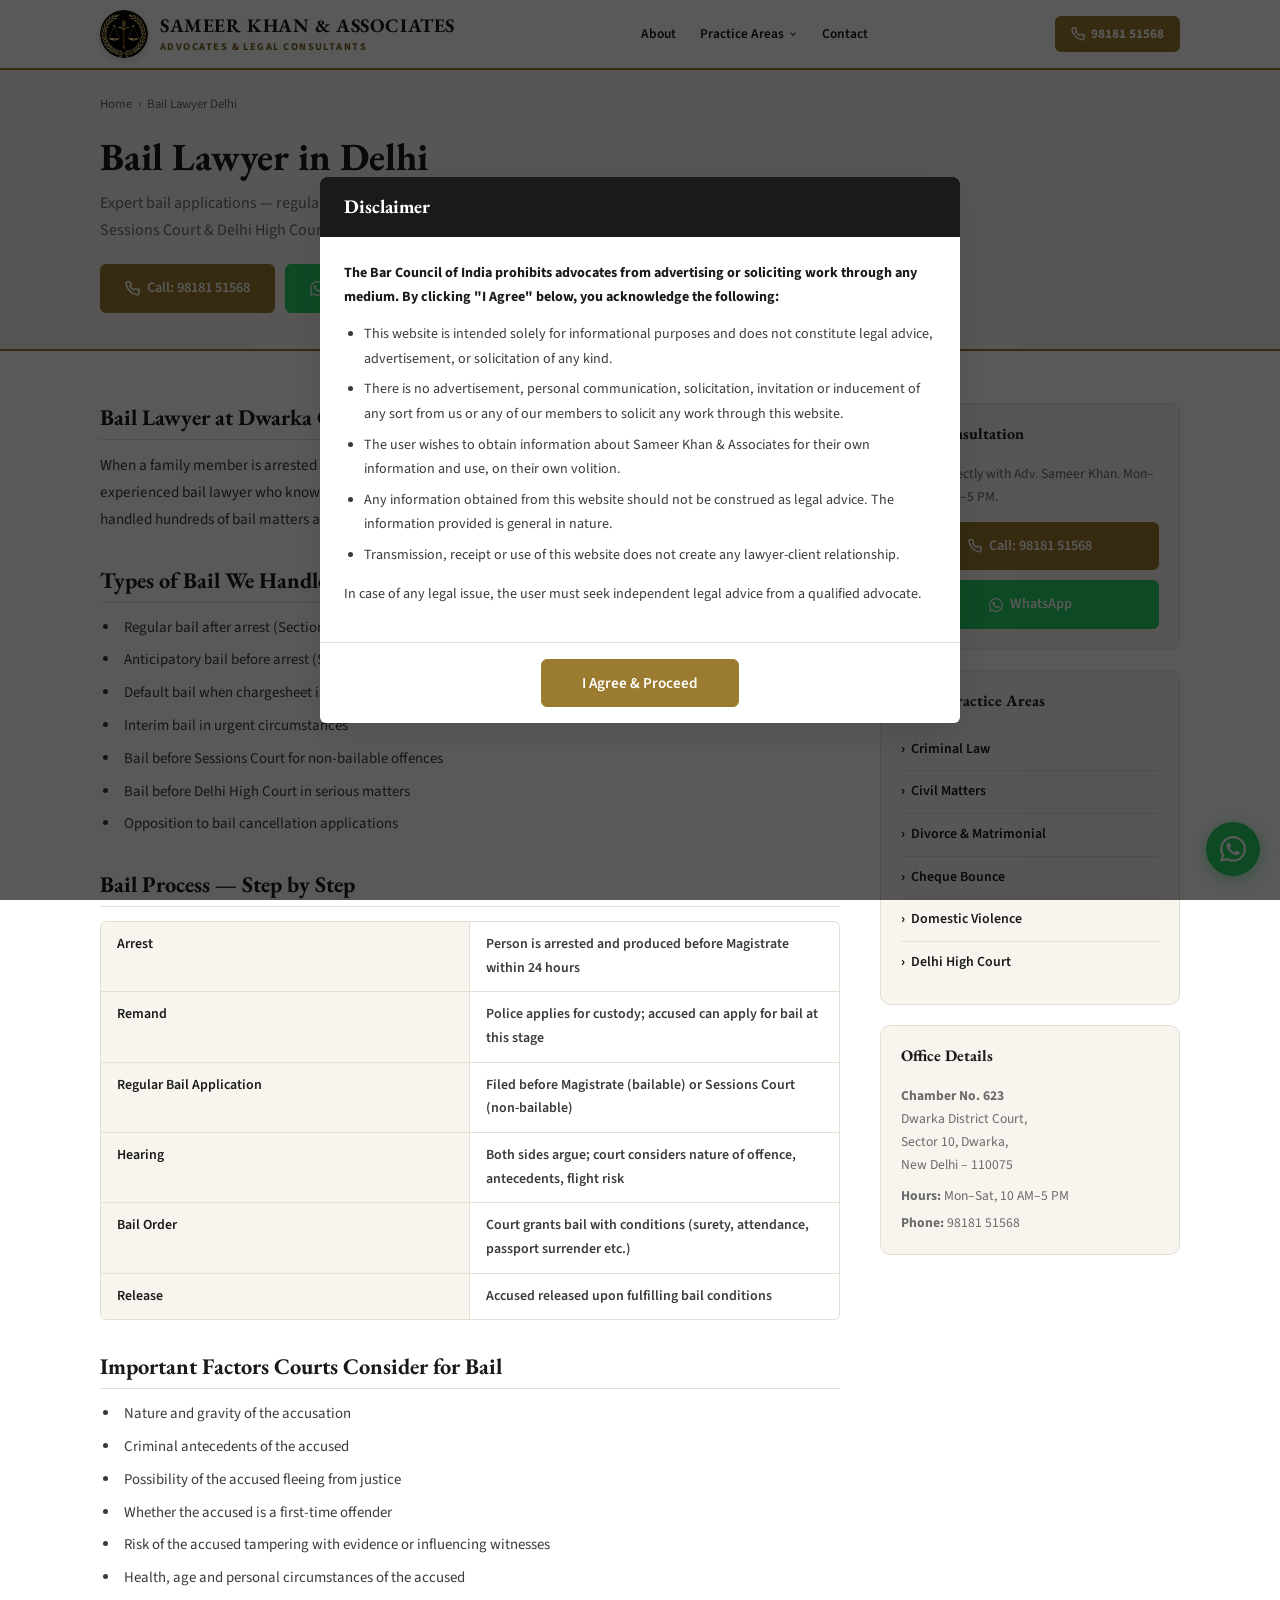
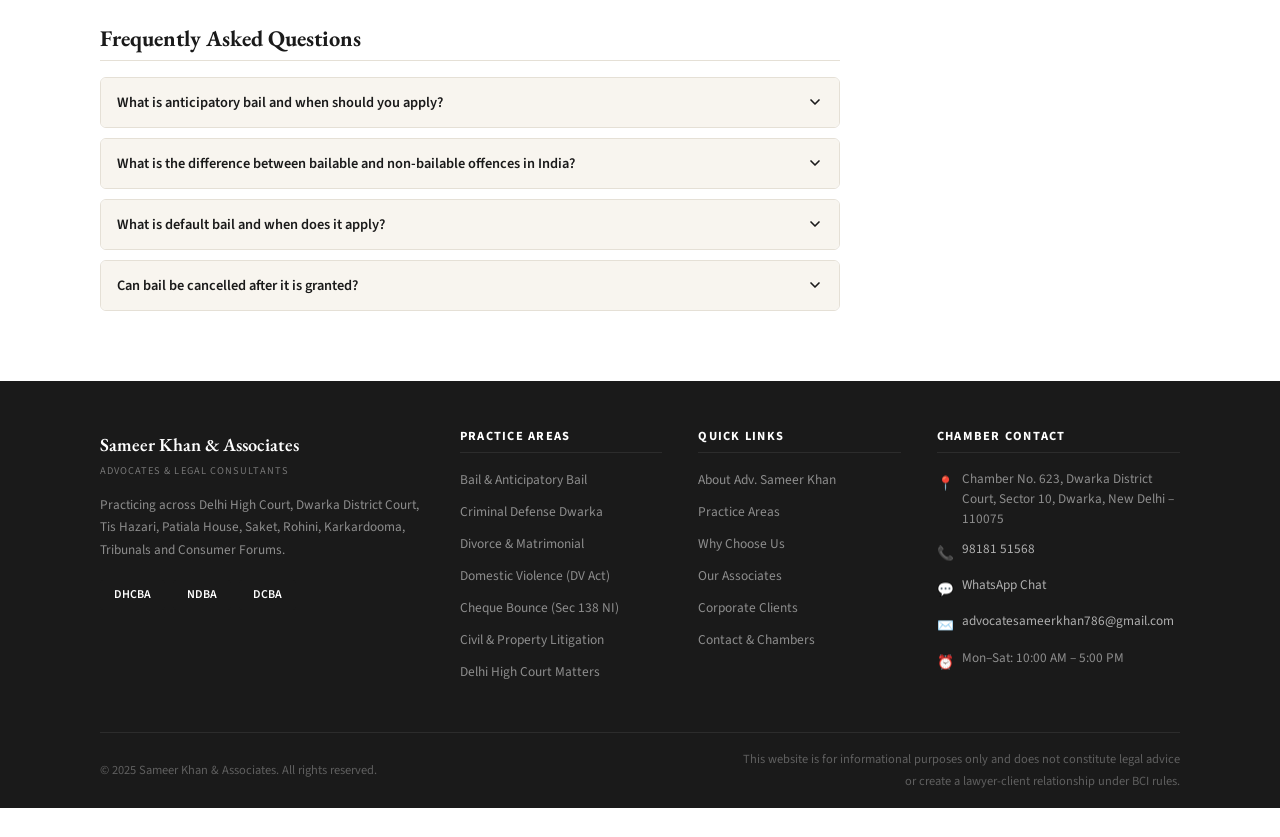
==== commit 4b74f2a5: "feat: add navigation dropdowns, footer details, mobile bottom bar, and style assets" ====
--- a/bail-lawyer-delhi.html
+++ b/bail-lawyer-delhi.html
@@ -165,9 +165,22 @@
     </a>
 
     <div class="nav-links" role="menubar">
-      <a href="/#about"    role="menuitem">About</a>
-      <a href="/#practice" role="menuitem">Practice Areas</a>
-      <a href="/#contact"  role="menuitem">Contact</a>
+      <a href="/#about" role="menuitem">About</a>
+      <div class="nav-dropdown">
+        <a href="/#practice" class="nav-dropdown-toggle" role="menuitem">
+          Practice Areas <svg width="10" height="10" viewBox="0 0 24 24" fill="none" stroke="currentColor" stroke-width="2.5"><polyline points="6 9 12 15 18 9"></polyline></svg>
+        </a>
+        <div class="nav-dropdown-menu">
+          <a href="bail-lawyer-delhi.html">Bail &amp; Anticipatory Bail</a>
+          <a href="criminal-lawyer-dwarka-delhi.html">Criminal Defense Dwarka</a>
+          <a href="divorce-lawyer-dwarka-delhi.html">Divorce &amp; Matrimonial</a>
+          <a href="domestic-violence-lawyer-delhi.html">Domestic Violence (DV Act)</a>
+          <a href="cheque-bounce-lawyer-dwarka.html">Cheque Bounce (Sec 138 NI)</a>
+          <a href="civil-lawyer-delhi.html">Civil &amp; Property Litigation</a>
+          <a href="delhi-high-court-advocate.html">Delhi High Court Matters</a>
+        </div>
+      </div>
+      <a href="/#contact" role="menuitem">Contact</a>
     </div>
 
     <div class="nav-actions">
@@ -183,13 +196,24 @@
   </div>
 
   <div class="mobile-nav" id="mobile-nav" role="menu">
-    <a href="/#about"    role="menuitem">About</a>
-    <a href="/#practice" role="menuitem">Practice Areas</a>
-    <a href="/#contact"  role="menuitem">Contact &amp; Consultation</a>
+    <a href="/#about" role="menuitem">About Adv. Sameer Khan</a>
+    <div style="padding: 10px 0 6px; border-bottom: 1px solid var(--border);">
+      <span style="font-size: 0.72rem; text-transform: uppercase; letter-spacing: 0.1em; color: var(--gold); font-weight: 700; display: block; margin-bottom: 6px;">Practice Areas</span>
+      <div style="display: grid; grid-template-columns: 1fr 1fr; gap: 6px;">
+        <a href="bail-lawyer-delhi.html" style="padding: 6px 0; font-size: 0.85rem; border: none; font-weight: 700; color: var(--gold);">› Bail &amp; Anticipatory</a>
+        <a href="criminal-lawyer-dwarka-delhi.html" style="padding: 6px 0; font-size: 0.85rem; border: none;">› Criminal Defense</a>
+        <a href="divorce-lawyer-dwarka-delhi.html" style="padding: 6px 0; font-size: 0.85rem; border: none;">› Divorce &amp; Family</a>
+        <a href="domestic-violence-lawyer-delhi.html" style="padding: 6px 0; font-size: 0.85rem; border: none;">› Domestic Violence</a>
+        <a href="cheque-bounce-lawyer-dwarka.html" style="padding: 6px 0; font-size: 0.85rem; border: none;">› Cheque Bounce</a>
+        <a href="civil-lawyer-delhi.html" style="padding: 6px 0; font-size: 0.85rem; border: none;">› Civil &amp; Property</a>
+        <a href="delhi-high-court-advocate.html" style="padding: 6px 0; font-size: 0.85rem; border: none; grid-column: span 2;">› Delhi High Court (Writs/Appeals)</a>
+      </div>
+    </div>
+    <a href="/#contact" role="menuitem">Contact &amp; Chamber 623</a>
     <div class="mobile-cta">
       <a href="tel:+919818151568" class="btn btn-primary">
         <svg width="14" height="14" viewBox="0 0 24 24" fill="none" stroke="currentColor" stroke-width="2.5" stroke-linecap="round" stroke-linejoin="round" aria-hidden="true"><path d="M22 16.92v3a2 2 0 0 1-2.18 2 19.79 19.79 0 0 1-8.63-3.07A19.5 19.5 0 0 1 4.69 12 19.79 19.79 0 0 1 1.61 3.45a2 2 0 0 1 1.99-2.18h3a2 2 0 0 1 2 1.72c.127.96.361 1.903.7 2.81a2 2 0 0 1-.45 2.11L7.91 8.1a16 16 0 0 0 6 6l.94-.94a2 2 0 0 1 2.11-.45c.907.339 1.85.573 2.81.7A2 2 0 0 1 22 16.92z"/></svg>
-        Call Now
+        Call 98181 51568
       </a>
       <a href="https://wa.me/919818151568" target="_blank" rel="noopener" class="btn btn-wa">
         <svg width="14" height="14" viewBox="0 0 24 24" fill="currentColor" aria-hidden="true"><path d="M17.472 14.382c-.297-.149-1.758-.867-2.03-.967-.273-.099-.471-.148-.67.15-.197.297-.767.966-.94 1.164-.173.199-.347.223-.644.075-.297-.15-1.255-.463-2.39-1.475-.883-.788-1.48-1.761-1.653-2.059-.173-.297-.018-.458.13-.606.134-.133.298-.347.446-.52.149-.174.198-.298.298-.497.099-.198.05-.371-.025-.52-.075-.149-.669-1.612-.916-2.207-.242-.579-.487-.5-.669-.51-.173-.008-.371-.01-.57-.01-.198 0-.52.074-.792.372-.272.297-1.04 1.016-1.04 2.479 0 1.462 1.065 2.875 1.213 3.074.149.198 2.096 3.2 5.077 4.487.709.306 1.262.489 1.694.625.712.227 1.36.195 1.871.118.571-.085 1.758-.719 2.006-1.413.248-.694.248-1.289.173-1.413-.074-.124-.272-.198-.57-.347m-5.421 7.403h-.004a9.87 9.87 0 0 1-5.031-1.378l-.361-.214-3.741.982.998-3.648-.235-.374a9.86 9.86 0 0 1-1.51-5.26c.001-5.45 4.436-9.884 9.888-9.884 2.64 0 5.122 1.03 6.988 2.898a9.825 9.825 0 0 1 2.893 6.994c-.003 5.45-4.437 9.884-9.885 9.884m8.413-18.297A11.815 11.815 0 0 0 12.05 0C5.495 0 .16 5.335.157 11.892c0 2.096.547 4.142 1.588 5.945L.057 24l6.305-1.654a11.882 11.882 0 0 0 5.683 1.448h.005c6.554 0 11.89-5.335 11.893-11.893a11.821 11.821 0 0 0-3.48-8.413Z"/></svg>
@@ -388,12 +412,92 @@
 ═══════════════════════════════════════════ -->
 <footer id="footer">
   <div class="container">
+    <div class="footer-grid">
+      <div class="footer-brand">
+        <span class="fb-name">Sameer Khan &amp; Associates</span>
+        <span class="fb-sub">Advocates &amp; Legal Consultants</span>
+        <p>Practicing across Delhi High Court, Dwarka District Court, Tis Hazari, Patiala House, Saket, Rohini, Karkardooma, Tribunals and Consumer Forums.</p>
+        <div class="memberships" style="margin-top: 10px;">
+          <span class="mem-tag">DHCBA</span>
+          <span class="mem-tag">NDBA</span>
+          <span class="mem-tag">DCBA</span>
+        </div>
+      </div>
+
+      <div class="footer-col">
+        <h5>Practice Areas</h5>
+        <ul>
+          <li><a href="bail-lawyer-delhi.html">Bail &amp; Anticipatory Bail</a></li>
+          <li><a href="criminal-lawyer-dwarka-delhi.html">Criminal Defense Dwarka</a></li>
+          <li><a href="divorce-lawyer-dwarka-delhi.html">Divorce &amp; Matrimonial</a></li>
+          <li><a href="domestic-violence-lawyer-delhi.html">Domestic Violence (DV Act)</a></li>
+          <li><a href="cheque-bounce-lawyer-dwarka.html">Cheque Bounce (Sec 138 NI)</a></li>
+          <li><a href="civil-lawyer-delhi.html">Civil &amp; Property Litigation</a></li>
+          <li><a href="delhi-high-court-advocate.html">Delhi High Court Matters</a></li>
+        </ul>
+      </div>
+
+      <div class="footer-col">
+        <h5>Quick Links</h5>
+        <ul>
+          <li><a href="/#about">About Adv. Sameer Khan</a></li>
+          <li><a href="/#practice">Practice Areas</a></li>
+          <li><a href="/#why-us">Why Choose Us</a></li>
+          <li><a href="/#team">Our Associates</a></li>
+          <li><a href="/#clients">Corporate Clients</a></li>
+          <li><a href="/#contact">Contact &amp; Chambers</a></li>
+        </ul>
+      </div>
+
+      <div class="footer-col">
+        <h5>Chamber Contact</h5>
+        <div class="fci">
+          <span class="fci-icon">📍</span>
+          <span class="fci-text">Chamber No. 623, Dwarka District Court, Sector 10, Dwarka, New Delhi – 110075</span>
+        </div>
+        <div class="fci">
+          <span class="fci-icon">📞</span>
+          <span class="fci-text"><a href="tel:+919818151568">98181 51568</a></span>
+        </div>
+        <div class="fci">
+          <span class="fci-icon">💬</span>
+          <span class="fci-text"><a href="https://wa.me/919818151568" target="_blank" rel="noopener">WhatsApp Chat</a></span>
+        </div>
+        <div class="fci">
+          <span class="fci-icon">✉️</span>
+          <span class="fci-text"><a href="mailto:advocatesameerkhan786@gmail.com">advocatesameerkhan786@gmail.com</a></span>
+        </div>
+        <div class="fci">
+          <span class="fci-icon">⏰</span>
+          <span class="fci-text">Mon–Sat: 10:00 AM – 5:00 PM</span>
+        </div>
+      </div>
+    </div>
+
     <div class="footer-bottom">
       <p>&copy; 2025 Sameer Khan &amp; Associates. All rights reserved.</p>
-      <p class="footer-disclaimer">This website is for informational purposes only and does not constitute legal advice or create a lawyer-client relationship.</p>
+      <p class="footer-disclaimer">This website is for informational purposes only and does not constitute legal advice or create a lawyer-client relationship under BCI rules.</p>
     </div>
   </div>
 </footer>
+
+<!-- ═══════════════════════════════════════════
+  MOBILE BOTTOM QUICK ACTION BAR (MOBILE-FIRST)
+═══════════════════════════════════════════ -->
+<div id="mobile-bottom-bar" class="mobile-bottom-bar" role="navigation" aria-label="Mobile quick contact">
+  <a href="tel:+919818151568" class="mbb-btn mbb-call" aria-label="Call Advocate Sameer Khan">
+    <svg viewBox="0 0 24 24" fill="none" stroke="currentColor" stroke-width="2.5"><path d="M22 16.92v3a2 2 0 0 1-2.18 2 19.79 19.79 0 0 1-8.63-3.07A19.5 19.5 0 0 1 4.69 12 19.79 19.79 0 0 1 1.61 3.45a2 2 0 0 1 1.99-2.18h3a2 2 0 0 1 2 1.72c.127.96.361 1.903.7 2.81a2 2 0 0 1-.45 2.11L7.91 8.1a16 16 0 0 0 6 6l.94-.94a2 2 0 0 1 2.11-.45c.907.339 1.85.573 2.81.7A2 2 0 0 1 22 16.92z"/></svg>
+    <span>Call Now</span>
+  </a>
+  <a href="https://wa.me/919818151568?text=Hello%20Advocate%20Sameer%20Khan,%20I%20need%20urgent%20legal%20counsel%20on%20Bail." target="_blank" rel="noopener" class="mbb-btn mbb-wa" aria-label="WhatsApp Advocate Sameer Khan">
+    <svg viewBox="0 0 24 24" fill="currentColor"><path d="M17.472 14.382c-.297-.149-1.758-.867-2.03-.967-.273-.099-.471-.148-.67.15-.197.297-.767.966-.94 1.164-.173.199-.347.223-.644.075-.297-.15-1.255-.463-2.39-1.475-.883-.788-1.48-1.761-1.653-2.059-.173-.297-.018-.458.13-.606.134-.133.298-.347.446-.52.149-.174.198-.298.298-.497.099-.198.05-.371-.025-.52-.075-.149-.669-1.612-.916-2.207-.242-.579-.487-.5-.669-.51-.173-.008-.371-.01-.57-.01-.198 0-.52.074-.792.372-.272.297-1.04 1.016-1.04 2.479 0 1.462 1.065 2.875 1.213 3.074.149.198 2.096 3.2 5.077 4.487.709.306 1.262.489 1.694.625.712.227 1.36.195 1.871.118.571-.085 1.758-.719 2.006-1.413.248-.694.248-1.289.173-1.413-.074-.124-.272-.198-.57-.347m-5.421 7.403h-.004a9.87 9.87 0 0 1-5.031-1.378l-.361-.214-3.741.982.998-3.648-.235-.374a9.86 9.86 0 0 1-1.51-5.26c.001-5.45 4.436-9.884 9.888-9.884 2.64 0 5.122 1.03 6.988 2.898a9.825 9.825 0 0 1 2.893 6.994c-.003 5.45-4.437 9.884-9.885 9.884m8.413-18.297A11.815 11.815 0 0 0 12.05 0C5.495 0 .16 5.335.157 11.892c0 2.096.547 4.142 1.588 5.945L.057 24l6.305-1.654a11.882 11.882 0 0 0 5.683 1.448h.005c6.554 0 11.89-5.335 11.893-11.893a11.821 11.821 0 0 0-3.48-8.413Z"/></svg>
+    <span>WhatsApp</span>
+  </a>
+  <a href="/#contact" class="mbb-btn mbb-chamber" aria-label="Chamber 623 Dwarka Court">
+    <svg viewBox="0 0 24 24" fill="none" stroke="currentColor" stroke-width="2"><path d="M12 2C8.13 2 5 5.13 5 9c0 5.25 7 13 7 13s7-7.75 7-13c0-3.87-3.13-7-7-7z"/><circle cx="12" cy="9" r="2.5"/></svg>
+    <span>Chamber 623</span>
+  </a>
+</div>
 
 <!-- ═══════════════════════════════════════════
   FLOATING BUTTONS
--- a/css/style.css
+++ b/css/style.css
@@ -239,7 +239,7 @@
 .nav-links {
   display: flex;
   align-items: center;
-  gap: 2px;
+  gap: 4px;
   flex-shrink: 0;
 }
 
@@ -252,10 +252,71 @@
   border-radius: 4px;
   transition: var(--transition);
   white-space: nowrap;
+  text-decoration: none;
 }
 
 .nav-links a:hover {
   color: var(--gold);
+}
+
+/* Nav Dropdown for Desktop */
+.nav-dropdown {
+  position: relative;
+  display: inline-block;
+}
+
+.nav-dropdown-toggle {
+  display: inline-flex;
+  align-items: center;
+  gap: 4px;
+  cursor: pointer;
+}
+
+.nav-dropdown-menu {
+  position: absolute;
+  top: 100%;
+  left: 0;
+  min-width: 250px;
+  background: var(--white);
+  border: 1px solid var(--border);
+  border-top: 2px solid var(--gold);
+  border-radius: 0 0 6px 6px;
+  box-shadow: 0 10px 25px rgba(0,0,0,0.12);
+  padding: 6px 0;
+  display: none;
+  z-index: 1050;
+  animation: navDropFade 0.2s ease;
+}
+
+@keyframes navDropFade {
+  from { opacity: 0; transform: translateY(6px); }
+  to   { opacity: 1; transform: translateY(0); }
+}
+
+.nav-dropdown:hover .nav-dropdown-menu,
+.nav-dropdown:focus-within .nav-dropdown-menu {
+  display: block;
+}
+
+.nav-dropdown-menu a {
+  display: block;
+  padding: 9px 16px;
+  font-size: 0.84rem;
+  color: var(--dark);
+  font-weight: 500;
+  border-bottom: 1px solid #f1ece4;
+  white-space: normal;
+  line-height: 1.35;
+}
+
+.nav-dropdown-menu a:last-child {
+  border-bottom: none;
+}
+
+.nav-dropdown-menu a:hover {
+  background: var(--gold-pale);
+  color: var(--gold-dark);
+  padding-left: 20px;
 }
 
 .nav-actions { display: flex; align-items: center; gap: 8px; }
@@ -640,51 +701,224 @@
 .fade-in { opacity: 0; transform: translateY(20px); transition: opacity 0.55s ease, transform 0.55s ease; }
 .fade-in.visible { opacity: 1; transform: none; }
 
+/* ---------- MOBILE BOTTOM QUICK BAR ---------- */
+.mobile-bottom-bar {
+  display: none;
+  position: fixed;
+  bottom: 0;
+  left: 0;
+  right: 0;
+  height: 56px;
+  background: var(--white);
+  border-top: 1.5px solid var(--gold);
+  box-shadow: 0 -4px 16px rgba(0, 0, 0, 0.12);
+  z-index: 9999;
+  grid-template-columns: 1fr 1fr 1fr;
+  align-items: center;
+}
+
+.mbb-btn {
+  display: flex;
+  flex-direction: column;
+  align-items: center;
+  justify-content: center;
+  height: 100%;
+  font-family: var(--font-sans);
+  font-size: 0.72rem;
+  font-weight: 700;
+  text-decoration: none;
+  gap: 3px;
+  transition: background 0.2s;
+  border-right: 1px solid var(--border);
+}
+
+.mbb-btn:last-child {
+  border-right: none;
+}
+
+.mbb-btn svg {
+  width: 17px;
+  height: 17px;
+}
+
+.mbb-call {
+  background: var(--gold);
+  color: var(--white);
+}
+.mbb-call:active, .mbb-call:hover {
+  background: var(--gold-dark);
+}
+
+.mbb-wa {
+  background: var(--wa-green);
+  color: var(--white);
+}
+.mbb-wa:active, .mbb-wa:hover {
+  background: #1eb956;
+}
+
+.mbb-chamber {
+  background: #242424;
+  color: #f1ede3;
+}
+.mbb-chamber:active, .mbb-chamber:hover {
+  background: #111;
+}
+
 /* ============================================================
-   RESPONSIVE
+   RESPONSIVE & MOBILE-FIRST OPTIMIZATIONS
 ============================================================ */
 @media (max-width: 1024px) {
-  .practice-grid { grid-template-columns: repeat(2, 1fr); }
-  .why-grid      { grid-template-columns: repeat(2, 1fr); }
+  .practice-grid { grid-template-columns: repeat(2, 1fr); gap: 16px; }
+  .why-grid      { grid-template-columns: repeat(2, 1fr); gap: 16px; }
   .stats-grid    { grid-template-columns: repeat(2, 1fr); }
   .footer-grid   { grid-template-columns: 1fr 1fr; }
   .hero-grid     { grid-template-columns: 1fr 300px; gap: 32px; }
 }
 
 @media (max-width: 768px) {
-  .section { padding: 44px 0; }
+  body {
+    padding-bottom: 58px; /* space for mobile bottom bar */
+  }
+
+  .mobile-bottom-bar {
+    display: grid;
+  }
+
+  /* Reposition floating widgets so they don't cover bottom bar */
+  #float-wa {
+    display: none; /* Already prominently featured in mobile-bottom-bar */
+  }
+
+  #scroll-top {
+    bottom: 68px;
+    left: 14px;
+    width: 36px;
+    height: 36px;
+  }
+
+  .section { padding: 36px 0; }
+  .nav-inner { height: 60px; }
+  .nav-logo-img { width: 40px; height: 40px; }
+  .nav-logo-name { font-size: 1.02rem; }
+  .nav-logo-sub { font-size: 0.58rem; letter-spacing: 0.1em; }
   .nav-links, .nav-actions { display: none; }
   .hamburger { display: flex; }
-  .hero-grid { grid-template-columns: 1fr; gap: 28px; padding: 28px 0 32px; }
-  .hero-photo-wrap { order: -1; }
-  .hero-photo-frame img { height: 260px; }
-  .hero-title { font-size: 1.9rem; }
-  .hero-desc  { font-size: 0.93rem; }
-  .about-grid { grid-template-columns: 1fr; }
+
+  /* Hero Mobile Optimized */
+  .hero-grid { 
+    grid-template-columns: 1fr; 
+    gap: 20px; 
+    padding: 18px 0 24px; 
+  }
+  .hero-photo-wrap { 
+    order: -1; 
+    max-width: 280px; 
+    margin: 0 auto; 
+  }
+  .hero-photo-frame img { 
+    height: 230px; 
+    object-position: center top; 
+  }
+  .hero-title { font-size: 1.75rem; line-height: 1.2; }
+  .hero-tagline { font-size: 0.95rem; margin-bottom: 10px; }
+  .hero-desc  { font-size: 0.9rem; line-height: 1.55; margin-bottom: 16px; }
+  .hero-creds { gap: 10px; padding-top: 14px; }
+  .hero-cred  { font-size: 0.76rem; }
+
+  /* Cards Size Less for Compact Mobile Fit */
+  .practice-grid { 
+    grid-template-columns: 1fr; 
+    gap: 14px; 
+  }
+  .practice-card { 
+    padding: 16px 14px; 
+    border-radius: 6px; 
+  }
+  .practice-card .pc-icon { 
+    width: 40px; 
+    height: 40px; 
+    margin-bottom: 10px; 
+  }
+  .practice-card h3 { 
+    font-size: 1.15rem; 
+    margin-bottom: 6px; 
+  }
+  .practice-card p { 
+    font-size: 0.88rem; 
+    line-height: 1.5; 
+    margin-bottom: 12px; 
+  }
+  .practice-card .pc-link { 
+    font-size: 0.84rem; 
+    font-weight: 700; 
+  }
+
+  /* Stats Mobile Fit */
+  .stats-grid { grid-template-columns: repeat(2, 1fr); }
+  .stat-item  { 
+    border-right: none; 
+    padding: 10px 6px; 
+  }
+  .stat-item:nth-child(odd) { 
+    border-right: 1px solid rgba(255,255,255,0.2); 
+  }
+  .stat-num { font-size: 1.8rem; }
+  .stat-label { font-size: 0.74rem; }
+
+  /* About Section Mobile */
+  .about-grid { grid-template-columns: 1fr; gap: 24px; }
   .about-img-office { display: none; }
-  .about-exp  { top: -12px; left: 0; }
-  .about-highlights { grid-template-columns: 1fr; }
-  .stats-grid { grid-template-columns: repeat(2, 1fr); }
-  .stat-item  { border-right: none; padding: 12px 8px; }
-  .stat-item:nth-child(odd) { border-right: 1px solid rgba(255,255,255,0.2); }
-  .practice-grid { grid-template-columns: 1fr; }
-  .why-grid   { grid-template-columns: repeat(2, 1fr); }
-  .team-grid  { grid-template-columns: repeat(2, 1fr); }
-  .testi-grid { grid-template-columns: 1fr; }
-  .office-grid{ grid-template-columns: 1fr; }
-  .contact-grid { grid-template-columns: 1fr; }
+  .about-exp  { 
+    position: relative; 
+    top: 0; 
+    left: 0; 
+    display: inline-flex; 
+    margin-top: 10px; 
+    padding: 8px 16px; 
+  }
+  .about-highlights { grid-template-columns: 1fr; gap: 8px; }
+  .about-hl { padding: 10px 12px; font-size: 0.85rem; }
+
+  /* Why Us Cards Mobile */
+  .why-grid   { grid-template-columns: 1fr; gap: 12px; }
+  .why-card   { padding: 15px 14px; }
+  .why-icon   { width: 38px; height: 38px; margin-bottom: 8px; }
+  .why-card h3 { font-size: 1.05rem; margin-bottom: 5px; }
+  .why-card p  { font-size: 0.86rem; line-height: 1.48; }
+
+  /* Team Mobile Fit */
+  .team-grid  { grid-template-columns: repeat(2, 1fr); gap: 12px; }
+  .team-card  { padding: 14px 10px; }
+  .team-avatar{ width: 50px; height: 50px; font-size: 1.1rem; margin-bottom: 8px; }
+  .team-card h3 { font-size: 0.95rem; }
+  .team-card .team-role { font-size: 0.75rem; }
+
+  /* Testimonials & Corporate Clients Mobile */
+  .testi-grid { grid-template-columns: 1fr; gap: 14px; }
+  .testi-card { padding: 16px 14px; }
+  .testi-quote { font-size: 0.88rem; line-height: 1.5; }
+  .clients-strip { gap: 8px; }
+  .client-pill { padding: 6px 12px; font-size: 0.78rem; }
+
+  /* Chamber & Contact Mobile */
+  .office-grid{ grid-template-columns: 1fr; gap: 12px; }
+  .office-card img { height: 180px; }
+  .contact-grid { grid-template-columns: 1fr; gap: 24px; }
+  .contact-form-box { padding: 18px 14px; }
+  .contact-item { padding: 10px 12px; font-size: 0.85rem; }
+
+  /* Footer Mobile */
   .footer-grid  { grid-template-columns: 1fr; gap: 24px; }
-  .footer-bottom{ flex-direction: column; text-align: center; }
-  .footer-disclaimer { text-align: center; }
-  .trust-item { padding: 4px 12px; font-size: 0.76rem; }
+  .footer-bottom{ flex-direction: column; text-align: center; gap: 10px; }
+  .footer-disclaimer { text-align: center; font-size: 0.68rem; }
+  .trust-item { padding: 5px 10px; font-size: 0.74rem; }
 }
 
 @media (max-width: 480px) {
   .hero-btns  { flex-direction: column; }
-  .hero-btns .btn { justify-content: center; }
-  .why-grid   { grid-template-columns: 1fr; }
+  .hero-btns .btn { justify-content: center; width: 100%; }
   .team-grid  { grid-template-columns: 1fr; }
-  .contact-form-box { padding: 20px 16px; }
   .trust-item { border-right: none; border-bottom: 1px solid rgba(255,255,255,0.08); }
   .mobile-cta { flex-direction: column; }
 }
--- a/css/page.css
+++ b/css/page.css
@@ -212,11 +212,56 @@
 
 .sidebar-links a:hover { color: var(--crimson); padding-left: 4px; }
 
-/* Responsive */
+/* Responsive & Mobile-First */
 @media (max-width: 768px) {
+  .page-main { padding: 24px 0 36px; }
+  .page-hero { padding-bottom: 24px; }
+  .page-hero-inner { padding-top: 20px; }
+  .page-hero h1 { font-size: 1.55rem; line-height: 1.2; }
+  .page-hero p { font-size: 0.9rem; line-height: 1.5; }
+
   .page-content-grid {
     grid-template-columns: 1fr;
-  }
-  .page-sidebar { order: -1; }
-  .page-hero h1 { font-size: 1.5rem; }
-}
+    gap: 24px;
+  }
+  .page-article h2 { 
+    font-size: 1.22rem; 
+    margin: 22px 0 10px; 
+    padding-bottom: 6px; 
+  }
+  .page-article p { 
+    font-size: 0.91rem; 
+    line-height: 1.62; 
+    margin-bottom: 12px; 
+  }
+  .page-list, .page-bullets { 
+    margin: 0 0 16px 16px; 
+    font-size: 0.88rem; 
+    line-height: 1.6; 
+  }
+
+  .timeline-table { 
+    font-size: 0.82rem; 
+    margin: 12px 0 16px; 
+  }
+  .tt-step, .tt-time { 
+    padding: 8px 10px; 
+  }
+
+  .faq-q { 
+    padding: 12px 14px; 
+    font-size: 0.9rem; 
+  }
+  .faq-a { 
+    padding: 12px 14px; 
+    font-size: 0.86rem; 
+    line-height: 1.6; 
+  }
+
+  .sidebar-box { 
+    padding: 16px 14px; 
+    border-radius: var(--radius); 
+  }
+  .sidebar-box h4 { font-size: 0.95rem; }
+  .sidebar-links a { font-size: 0.85rem; padding: 7px 0; }
+}
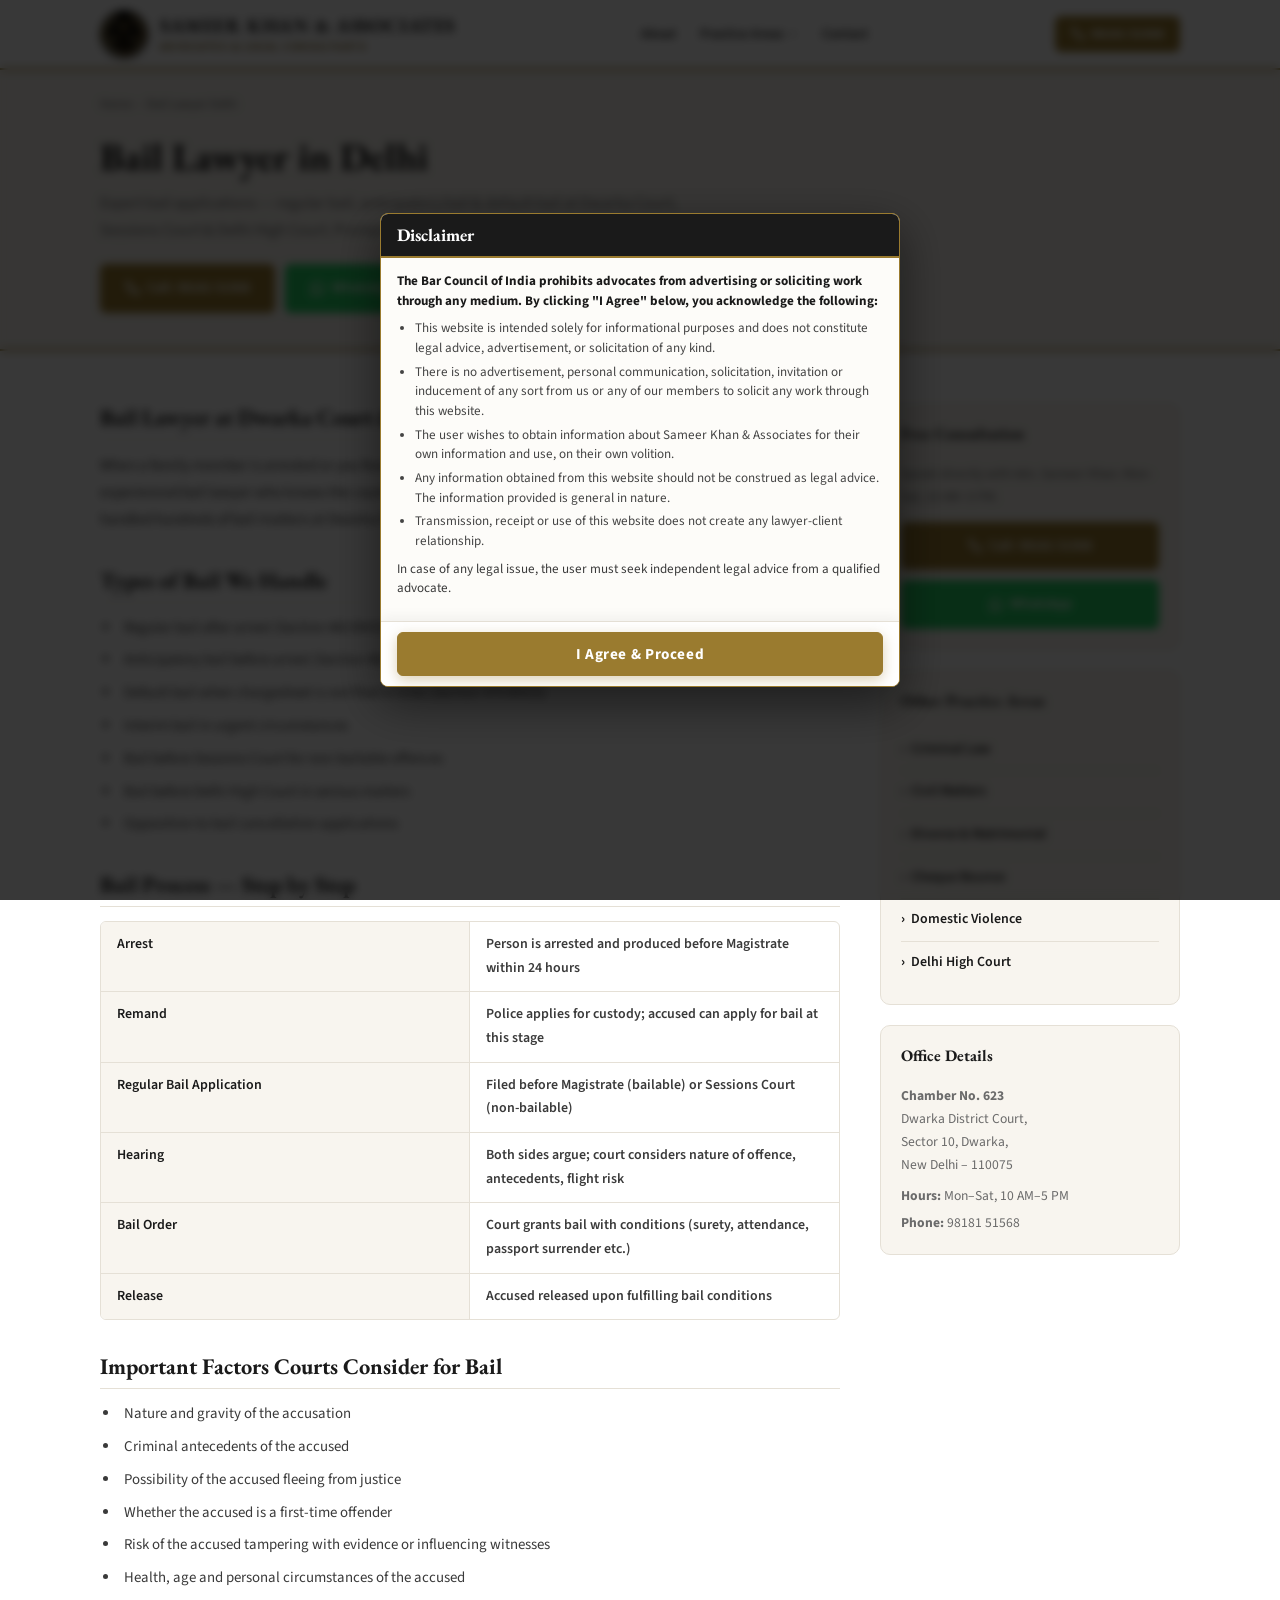
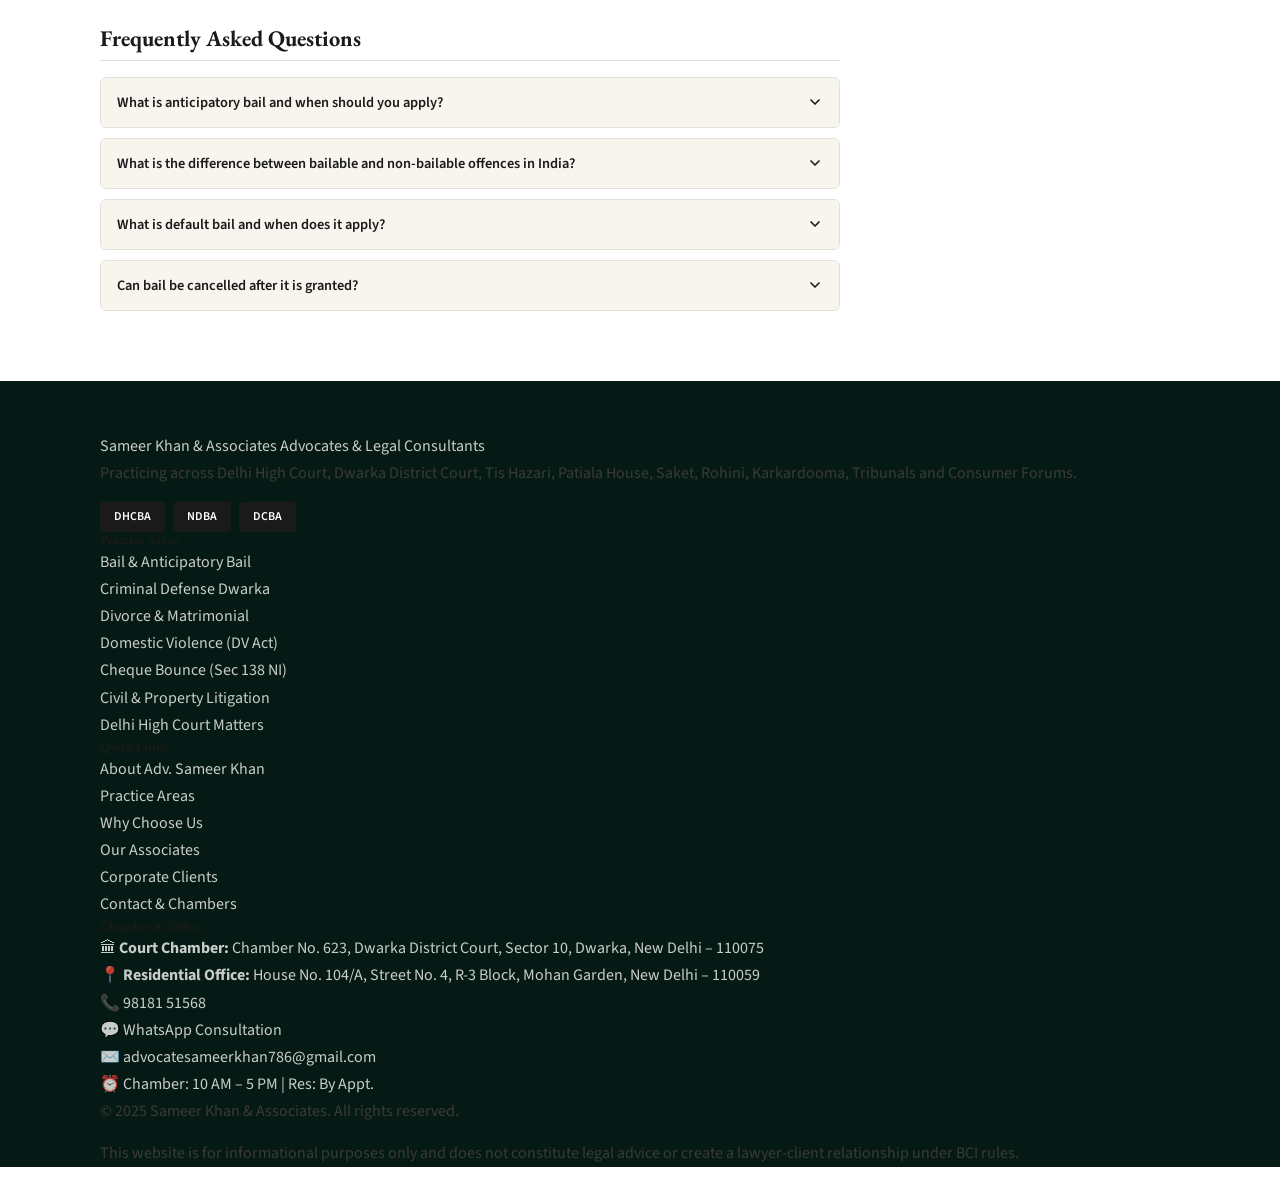
==== commit db8bb283: "feat: add vcard asset, new images, and update practice pages and navigation structure" ====
--- a/bail-lawyer-delhi.html
+++ b/bail-lawyer-delhi.html
@@ -450,10 +450,14 @@
       </div>
 
       <div class="footer-col">
-        <h5>Chamber Contact</h5>
+        <h5>Chamber &amp; Office</h5>
+        <div class="fci">
+          <span class="fci-icon">🏛</span>
+          <span class="fci-text"><strong>Court Chamber:</strong> Chamber No. 623, Dwarka District Court, Sector 10, Dwarka, New Delhi – 110075</span>
+        </div>
         <div class="fci">
           <span class="fci-icon">📍</span>
-          <span class="fci-text">Chamber No. 623, Dwarka District Court, Sector 10, Dwarka, New Delhi – 110075</span>
+          <span class="fci-text"><strong>Residential Office:</strong> House No. 104/A, Street No. 4, R-3 Block, Mohan Garden, New Delhi – 110059</span>
         </div>
         <div class="fci">
           <span class="fci-icon">📞</span>
@@ -461,7 +465,7 @@
         </div>
         <div class="fci">
           <span class="fci-icon">💬</span>
-          <span class="fci-text"><a href="https://wa.me/919818151568" target="_blank" rel="noopener">WhatsApp Chat</a></span>
+          <span class="fci-text"><a href="https://wa.me/919818151568" target="_blank" rel="noopener">WhatsApp Consultation</a></span>
         </div>
         <div class="fci">
           <span class="fci-icon">✉️</span>
@@ -469,7 +473,7 @@
         </div>
         <div class="fci">
           <span class="fci-icon">⏰</span>
-          <span class="fci-text">Mon–Sat: 10:00 AM – 5:00 PM</span>
+          <span class="fci-text">Chamber: 10 AM – 5 PM | Res: By Appt.</span>
         </div>
       </div>
     </div>
--- a/css/style.css
+++ b/css/style.css
@@ -32,8 +32,8 @@
 
 /* ---------- Reset ---------- */
 *, *::before, *::after { box-sizing: border-box; margin: 0; padding: 0; }
-html  { scroll-behavior: smooth; font-size: 16px; }
-body  { font-family: var(--font-sans); background: var(--white); color: var(--text); line-height: 1.7; -webkit-font-smoothing: antialiased; }
+html  { scroll-behavior: smooth; font-size: 16px; overflow-x: hidden; }
+body  { font-family: var(--font-sans); background: var(--white); color: var(--text); line-height: 1.7; -webkit-font-smoothing: antialiased; overflow-x: hidden; width: 100%; max-width: 100vw; }
 img   { max-width: 100%; height: auto; display: block; }
 a     { color: inherit; text-decoration: none; }
 ul    { list-style: none; }
@@ -121,56 +121,100 @@
 #disclaimer-overlay {
   position: fixed;
   inset: 0;
-  background: rgba(0,0,0,0.65);
-  z-index: 9999;
+  background: rgba(0,0,0,0.78);
+  backdrop-filter: blur(4px);
+  z-index: 10000;
   display: flex;
   align-items: center;
   justify-content: center;
-  padding: 16px;
+  padding: 10px;
 }
 
 #disclaimer-modal {
   background: var(--white);
-  max-width: 640px;
+  max-width: 520px;
   width: 100%;
-  max-height: 92vh;
-  overflow-y: auto;
-  border-radius: var(--radius);
-  box-shadow: var(--shadow-lg);
+  max-height: 78vh;
+  display: flex;
+  flex-direction: column;
+  border-radius: 8px;
+  box-shadow: 0 16px 48px rgba(0,0,0,0.5);
+  overflow: hidden;
+  border: 1.5px solid var(--gold);
+  animation: modalPop 0.22s ease-out;
+}
+
+@keyframes modalPop {
+  from { opacity: 0; transform: scale(0.96) translateY(10px); }
+  to   { opacity: 1; transform: scale(1) translateY(0); }
 }
 
 .disclaimer-header {
   background: var(--dark);
   color: var(--white);
-  padding: 18px 24px;
-  display: flex;
-  align-items: center;
-  gap: 10px;
+  padding: 10px 16px;
+  display: flex;
+  align-items: center;
+  justify-content: space-between;
+  border-bottom: 2px solid var(--gold);
+  flex-shrink: 0;
 }
 
 .disclaimer-header h3 {
   font-family: var(--font-serif);
-  font-size: 1.2rem;
+  font-size: 1.1rem;
   color: var(--white);
+  margin: 0;
+  display: flex;
+  align-items: center;
+  gap: 8px;
+}
+
+.disclaimer-badge {
+  font-family: var(--font-sans);
+  font-size: 0.65rem;
+  letter-spacing: 0.08em;
+  text-transform: uppercase;
+  color: var(--gold-pale);
+  background: rgba(154, 123, 47, 0.25);
+  padding: 2px 7px;
+  border-radius: 3px;
+  font-weight: 600;
 }
 
 .disclaimer-body {
-  padding: 24px;
-  font-size: 0.88rem;
-  line-height: 1.75;
+  padding: 14px 16px;
+  font-size: 0.82rem;
+  line-height: 1.5;
   color: var(--text);
-}
-.disclaimer-body p { margin-bottom: 12px; }
+  overflow-y: auto;
+  -webkit-overflow-scrolling: touch;
+  flex: 1 1 auto;
+  background: #fdfcf9;
+}
+
+.disclaimer-body p { margin-bottom: 8px; }
 .disclaimer-body strong { color: var(--dark); }
-.disclaimer-body ul { list-style: disc; padding-left: 20px; margin: 10px 0 14px; }
-.disclaimer-body ul li { margin-bottom: 6px; color: var(--text); }
+.disclaimer-body ul { list-style: disc; padding-left: 18px; margin: 6px 0 8px; }
+.disclaimer-body ul li { margin-bottom: 4px; color: #444; }
 
 .disclaimer-footer {
-  padding: 16px 24px;
+  padding: 10px 16px;
+  background: var(--white);
   border-top: 1px solid var(--border);
+  box-shadow: 0 -4px 12px rgba(0,0,0,0.05);
   text-align: center;
-}
-.disclaimer-footer .btn { padding: 12px 40px; font-size: 0.95rem; }
+  flex-shrink: 0;
+}
+.disclaimer-footer .btn { 
+  width: 100%; 
+  justify-content: center; 
+  padding: 10px 20px; 
+  font-size: 0.95rem; 
+  letter-spacing: 0.04em;
+  font-weight: 700;
+  box-shadow: 0 4px 14px rgba(154,123,47,0.35);
+}
 
 /* ---------- NAVBAR ---------- */
 #navbar {
@@ -370,52 +414,132 @@
 #hero { padding-top: 64px; background: var(--white); border-bottom: 1px solid var(--border); }
 
 .hero-grid {
-  display: grid; grid-template-columns: 1fr 360px;
-  gap: 48px; align-items: center; padding: 48px 0 40px;
-}
-
-.hero-eyebrow {
-  display: inline-flex; align-items: center; gap: 6px;
-  font-family: var(--font-sans); font-size: 0.75rem; font-weight: 600;
-  color: var(--gold); letter-spacing: 0.1em; text-transform: uppercase;
-  background: var(--gold-pale); border: 1px solid var(--gold-border);
-  padding: 5px 14px; border-radius: 3px; margin-bottom: 14px;
-}
-
-.hero-title { font-size: clamp(2rem, 4vw, 3rem); color: var(--dark); line-height: 1.15; margin-bottom: 6px; }
+  display: grid; grid-template-columns: 1fr 340px;
+  gap: 40px; align-items: center; padding: 42px 0 36px;
+}
+
+/* ---------- HERO ROTATING SLIDER TICKER ---------- */
+.hero-ticker-wrap {
+  display: inline-block;
+  margin-bottom: 14px;
+  position: relative;
+  overflow: hidden;
+  max-width: 100%;
+}
+.hero-ticker-track {
+  position: relative;
+  min-height: 32px;
+}
+.ticker-slide {
+  display: none;
+  align-items: center;
+  gap: 8px;
+  font-family: var(--font-sans);
+  font-size: 0.76rem;
+  font-weight: 600;
+  color: #854d0e;
+  letter-spacing: 0.03em;
+  background: #fefce8;
+  border: 1px solid #fef08a;
+  padding: 5px 14px;
+  border-radius: 20px;
+  animation: tickerFade 0.4s ease-out;
+}
+.ticker-slide.active {
+  display: inline-flex;
+}
+@keyframes tickerFade {
+  from { opacity: 0; transform: translateY(6px); }
+  to   { opacity: 1; transform: translateY(0); }
+}
+.ticker-icon {
+  font-size: 0.88rem;
+  color: var(--gold);
+}
+
+.hero-eyebrow-clean {
+  display: inline-block;
+  font-family: var(--font-sans);
+  font-size: 0.75rem;
+  font-weight: 700;
+  text-transform: uppercase;
+  letter-spacing: 0.12em;
+  color: var(--gold);
+  margin-bottom: 8px;
+}
+.hero-title { font-size: clamp(2rem, 3.8vw, 2.9rem); color: var(--dark); line-height: 1.15; margin-bottom: 6px; }
 .hero-title span { color: var(--gold); }
-.hero-tagline { font-family: var(--font-serif); font-size: 1.1rem; color: var(--muted); font-style: italic; margin-bottom: 16px; }
-.hero-desc { font-size: 1rem; color: var(--text); line-height: 1.72; margin-bottom: 24px; max-width: 500px; }
-
-.hero-btns { display: flex; flex-wrap: wrap; gap: 10px; margin-bottom: 28px; }
-
-.hero-creds {
-  display: flex; flex-wrap: wrap; gap: 16px;
-  padding-top: 20px; border-top: 1px solid var(--border);
-}
-.hero-cred {
-  display: flex; align-items: center; gap: 6px;
-  font-size: 0.82rem; color: var(--muted); font-family: var(--font-sans);
-}
-.hero-cred .icon { color: var(--gold); font-size: 0.9rem; }
-
-.hero-photo-wrap { position: relative; }
+.hero-tagline { font-family: var(--font-serif); font-size: 1.1rem; color: var(--muted); font-style: italic; margin-bottom: 14px; }
+.hero-desc { font-size: 0.98rem; color: var(--text); line-height: 1.7; margin-bottom: 0; max-width: 520px; }
+.hero-court-strip {
+  display: inline-flex;
+  align-items: center;
+  gap: 8px;
+  background: rgba(154, 123, 47, 0.08);
+  border: 1px solid rgba(154, 123, 47, 0.25);
+  border-radius: 6px;
+  padding: 7px 14px;
+  margin-top: 18px;
+  font-family: var(--font-sans);
+  font-size: 0.8rem;
+  font-weight: 600;
+  color: var(--dark);
+}
+.hero-court-strip .hcs-icon {
+  color: var(--gold);
+  font-size: 1rem;
+}
+
+/* ---------- CLEAN EXECUTIVE PROFILE DP ---------- */
+.hero-photo-wrap {
+  position: relative;
+  max-width: 320px;
+  margin: 0 auto;
+}
 .hero-photo-frame {
-  position: relative; background: var(--bg-grey);
-  border-radius: var(--radius-lg); overflow: hidden; border: 1px solid var(--border);
+  position: relative;
+  background: #ffffff;
+  border-radius: 16px;
+  overflow: hidden;
+  border: 1.5px solid rgba(154, 123, 47, 0.35);
+  box-shadow: 0 16px 40px rgba(0,0,0,0.08);
+  transition: transform 0.3s ease, box-shadow 0.3s ease;
+}
+.hero-photo-frame:hover {
+  transform: translateY(-3px);
+  box-shadow: 0 20px 48px rgba(0,0,0,0.12);
 }
 .hero-photo-frame img {
-  width: 100%; height: 440px;
-  object-fit: cover; object-position: top center; display: block;
-}
-.hero-photo-badge {
-  position: absolute; bottom: 16px; left: 16px; right: 16px;
-  background: rgba(255,255,255,0.97); border-radius: var(--radius);
-  padding: 10px 14px; box-shadow: var(--shadow);
-  border-left: 3px solid var(--gold); font-family: var(--font-sans);
-}
-.hero-photo-badge strong { display: block; font-size: 0.85rem; color: var(--dark); }
-.hero-photo-badge span   { font-size: 0.72rem; color: var(--muted); }
+  width: 100%;
+  height: 380px;
+  object-fit: cover;
+  object-position: top center;
+  display: block;
+}
+.hero-photo-caption {
+  background: #ffffff;
+  padding: 12px 16px;
+  text-align: center;
+  border-top: 1px solid rgba(154, 123, 47, 0.15);
+}
+.hero-photo-caption .hpc-name {
+  display: block;
+  font-family: var(--font-serif);
+  font-size: 1.15rem;
+  font-weight: 700;
+  color: var(--dark);
+  line-height: 1.2;
+}
+.hero-photo-caption .hpc-title {
+  display: block;
+  font-family: var(--font-sans);
+  font-size: 0.72rem;
+  color: var(--gold);
+  text-transform: uppercase;
+  letter-spacing: 0.08em;
+  font-weight: 600;
+  margin-top: 3px;
+}
 
 /* ---------- TRUST STRIP ---------- */
 #trust-strip { background: var(--dark); padding: 12px 0; }
@@ -451,9 +575,108 @@
   background: var(--gold); color: var(--white);
   text-align: center; padding: 14px 16px;
   border-radius: var(--radius); box-shadow: var(--shadow); font-family: var(--font-sans);
+  min-width: 90px;
 }
 .about-exp strong { display: block; font-size: 1.9rem; font-family: var(--font-serif); line-height: 1; }
 .about-exp span   { font-size: 0.65rem; letter-spacing: 0.05em; opacity: 0.9; text-transform: uppercase; }
+.about-exp-slide {
+  display: none;
+  flex-direction: column;
+  align-items: center;
+  animation: tickerFade 0.4s ease-out;
+}
+.about-exp-slide.active {
+  display: flex;
+}
+
+/* ---------- 4 VISIBLE HIGHLIGHTS (ALL 4 VISIBLE - NO TICKER) ---------- */
+/* ---------- FLOATING TAGS — Overlap photo bottom on mobile, flow below on desktop ---------- */
+.about-tags-floating-row {
+  display: flex;
+  flex-direction: row;
+  align-items: center;
+  gap: 10px;
+  margin-top: 14px;
+  flex-wrap: wrap;
+}
+/* Overlap version: positioned absolutely inside about-img-wrap on mobile */
+.about-tags-overlap {
+  margin-top: 0;
+  margin-bottom: 0;
+}
+.at-tag-pill {
+  display: inline-flex;
+  align-items: center;
+  gap: 6px;
+  background: #fdfbf7;
+  border: 1px solid rgba(154, 123, 47, 0.35);
+  border-radius: 24px;
+  padding: 6px 14px;
+  font-family: var(--font-sans);
+  font-size: 0.78rem;
+  font-weight: 600;
+  color: var(--dark);
+  box-shadow: 0 2px 6px rgba(154, 123, 47, 0.08);
+  white-space: nowrap;
+  transition: transform 0.2s ease, background 0.2s ease;
+}
+.at-tag-pill:hover {
+  transform: translateY(-2px);
+  background: #fbf5e6;
+}
+.at-tag-icon {
+  color: var(--gold);
+  font-size: 0.95rem;
+}
+.at-tag-text {
+  letter-spacing: 0.02em;
+}
+
+.about-highlights-4 {
+  display: grid;
+  grid-template-columns: repeat(2, 1fr);
+  gap: 12px;
+  margin: 18px 0 22px;
+}
+.highlight-pill {
+  background: #fdfbf7;
+  border: 1px solid rgba(154, 123, 47, 0.28);
+  border-left: 3px solid var(--gold);
+  border-radius: 8px;
+  padding: 10px 14px;
+  display: flex;
+  align-items: center;
+  gap: 12px;
+  transition: transform 0.2s ease, box-shadow 0.2s ease;
+}
+.highlight-pill:hover {
+  transform: translateY(-2px);
+  box-shadow: 0 6px 16px rgba(154, 123, 47, 0.12);
+}
+.hl-pill-icon {
+  font-size: 1.25rem;
+  color: var(--gold);
+  flex-shrink: 0;
+  line-height: 1;
+}
+.hl-pill-content {
+  display: flex;
+  flex-direction: column;
+}
+.hl-pill-title {
+  font-family: var(--font-serif);
+  font-size: 1.05rem;
+  font-weight: 700;
+  color: var(--dark);
+  line-height: 1.2;
+}
+.hl-pill-sub {
+  font-family: var(--font-sans);
+  font-size: 0.74rem;
+  color: #666;
+  margin-top: 2px;
+  line-height: 1.2;
+}
 
 .about-highlights { display: grid; grid-template-columns: 1fr 1fr; gap: 10px; margin: 18px 0 22px; }
 .highlight {
@@ -478,29 +701,237 @@
 .stat-num  { display: block; font-family: var(--font-serif); font-size: 2.6rem; font-weight: 700; color: var(--white); line-height: 1; }
 .stat-label{ font-family: var(--font-sans); font-size: 0.8rem; color: rgba(255,255,255,0.85); margin-top: 6px; }
 
-/* ---------- PRACTICE CARDS ---------- */
-.practice-grid { display: grid; grid-template-columns: repeat(3, 1fr); gap: 20px; margin-top: 36px; }
-.practice-card {
-  background: var(--white); border: 1px solid var(--border);
-  border-radius: var(--radius-lg); padding: 26px 22px;
-  transition: var(--transition); border-top: 3px solid transparent;
-}
-.practice-card:hover { border-top-color: var(--gold); box-shadow: var(--shadow); transform: translateY(-3px); }
-
-.pc-icon {
-  width: 48px; height: 48px;
-  background: var(--gold-pale); border: 1px solid var(--gold-border);
-  border-radius: var(--radius); display: flex; align-items: center; justify-content: center;
-  margin-bottom: 14px;
-}
-.practice-card h3 { font-size: 1.05rem; margin-bottom: 8px; color: var(--dark); }
-.practice-card p  { font-size: 0.84rem; color: var(--muted); line-height: 1.6; margin: 0; }
-
-.pc-link {
-  display: inline-flex; align-items: center; gap: 4px;
-  color: var(--gold); font-size: 0.82rem; font-weight: 700;
-  font-family: var(--font-sans); margin-top: 12px;
-  transition: var(--transition); text-decoration: none;
+/* ---------- OUR EXPERTISE / CASES CARDS (PIC 2 STYLE) ---------- */
+.expertise-header {
+  margin-bottom: 28px;
+}
+.expertise-header h2 {
+  font-family: var(--font-serif);
+  font-size: clamp(2rem, 3.2vw, 2.7rem);
+  font-weight: 600;
+  color: #111827;
+  margin: 0;
+}
+
+.exp-grid {
+  display: grid;
+  grid-template-columns: repeat(4, 1fr);
+  gap: 20px;
+}
+.exp-card {
+  background: #f4f5f7;
+  border: 1px solid #e5e7eb;
+  border-radius: 12px;
+  overflow: hidden;
+  display: flex;
+  flex-direction: column;
+  transition: transform 0.25s ease, box-shadow 0.25s ease, border-color 0.25s ease;
+  text-decoration: none;
+  color: inherit;
+}
+.exp-card:hover {
+  transform: translateY(-4px);
+  box-shadow: 0 14px 28px rgba(0,0,0,0.08);
+  border-color: #cbd5e1;
+}
+.exp-card-media {
+  position: relative;
+  height: 165px;
+  background: #0f172a;
+  overflow: hidden;
+}
+.exp-card-media img {
+  width: 100%;
+  height: 100%;
+  object-fit: cover;
+  display: block;
+  transition: transform 0.4s ease;
+}
+.exp-card:hover .exp-card-media img {
+  transform: scale(1.04);
+}
+.exp-card-badge {
+  position: absolute;
+  bottom: -15px;
+  left: 15px;
+  width: 36px;
+  height: 36px;
+  background: #071914;
+  border-radius: 50%;
+  display: flex;
+  align-items: center;
+  justify-content: center;
+  border: 2px solid #ffffff;
+  box-shadow: 0 4px 10px rgba(0,0,0,0.18);
+  z-index: 2;
+  color: #ffffff;
+}
+.exp-card-badge svg {
+  width: 17px;
+  height: 17px;
+}
+.exp-card-body {
+  padding: 22px 16px 16px;
+  display: flex;
+  flex-direction: column;
+  flex: 1;
+}
+.exp-card-body h3 {
+  font-family: var(--font-sans);
+  font-size: 1rem;
+  font-weight: 700;
+  color: #111827;
+  margin: 0 0 6px 0;
+  line-height: 1.3;
+}
+.exp-card-body p {
+  font-family: var(--font-sans);
+  font-size: 0.82rem;
+  color: #4b5563;
+  line-height: 1.5;
+  margin: 0 0 14px 0;
+  flex: 1;
+}
+.exp-card-link {
+  font-family: var(--font-sans);
+  font-size: 0.85rem;
+  font-weight: 700;
+  color: #111827;
+  display: inline-flex;
+  align-items: center;
+  gap: 4px;
+  transition: color 0.2s ease, gap 0.2s ease;
+  margin-top: auto;
+}
+.exp-card:hover .exp-card-link {
+  color: var(--gold-dark);
+  gap: 7px;
+}
+
+/* Card Image Placeholder Fallback */
+.card-img-placeholder {
+  width: 100%;
+  height: 100%;
+  background: linear-gradient(135deg, #0e1e19 0%, #17382d 100%);
+  display: flex;
+  flex-direction: column;
+  align-items: center;
+  justify-content: center;
+  gap: 8px;
+  color: #ffffff;
+  padding: 10px;
+  text-align: center;
+}
+.cip-icon {
+  font-size: 1.8rem;
+  color: var(--gold-pale);
+}
+.cip-title {
+  font-family: var(--font-serif);
+  font-size: 0.95rem;
+  font-weight: 600;
+  letter-spacing: 0.05em;
+  color: #ffffff;
+  text-transform: uppercase;
+}
+
+/* Redirection Box for More Legal Services */
+.exp-more-box {
+  margin-top: 32px;
+  background: #ffffff;
+  border: 1px solid rgba(154, 123, 47, 0.25);
+  border-radius: 12px;
+  padding: 24px 28px;
+  box-shadow: 0 4px 16px rgba(0,0,0,0.04);
+}
+.emb-inner {
+  display: flex;
+  justify-content: space-between;
+  align-items: center;
+  flex-wrap: wrap;
+  gap: 20px;
+}
+.emb-text h4 {
+  font-family: var(--font-serif);
+  font-size: 1.2rem;
+  color: var(--dark);
+  margin: 0 0 6px;
+}
+.emb-text p {
+  font-size: 0.88rem;
+  color: var(--muted);
+  margin: 0;
+  max-width: 600px;
+}
+.emb-links {
+  display: flex;
+  flex-wrap: wrap;
+  gap: 8px;
+  align-items: center;
+}
+.emb-pill {
+  display: inline-block;
+  padding: 7px 14px;
+  background: #fdfbf7;
+  border: 1px solid rgba(154, 123, 47, 0.35);
+  border-radius: 20px;
+  font-size: 0.78rem;
+  font-weight: 600;
+  color: var(--dark);
+  text-decoration: none;
+  transition: all 0.2s ease;
+}
+.emb-pill:hover {
+  background: var(--gold);
+  color: #ffffff;
+  border-color: var(--gold);
+}
+.emb-pill-cta {
+  background: var(--dark);
+  color: #ffffff;
+  border-color: var(--dark);
+}
+.emb-pill-cta:hover {
+  background: var(--gold);
+  color: #ffffff;
+}
+
+/* ---------- 2-LINE SLIDING MARQUEE FOR COURTS ---------- */
+.courts-slider-wrap {
+  overflow: hidden;
+  position: relative;
+  width: 100%;
+  margin-top: 24px;
+  padding: 8px 0;
+  mask-image: linear-gradient(to right, transparent, black 6%, black 94%, transparent);
+  -webkit-mask-image: linear-gradient(to right, transparent, black 6%, black 94%, transparent);
+}
+.courts-track-line {
+  display: flex;
+  gap: 12px;
+  width: max-content;
+  margin-bottom: 12px;
+}
+.courts-track-line.line-1 {
+  animation: slideLeft 28s linear infinite;
+}
+.courts-track-line.line-2 {
+  animation: slideRight 32s linear infinite;
+}
+.courts-slider-wrap:hover .courts-track-line {
+  animation-play-state: paused;
+}
+@keyframes slideLeft {
+  0% { transform: translateX(0); }
+  100% { transform: translateX(-50%); }
+}
+@keyframes slideRight {
+  0% { transform: translateX(-50%); }
+  100% { transform: translateX(0); }
+}
+.exp-card:hover .exp-card-link {
+  color: #9a7b2f;
+  gap: 7px;
 }
 .pc-link:hover { gap: 8px; }
 
@@ -554,8 +985,21 @@
 .office-grid img { width: 100%; height: 260px; object-fit: cover; border-radius: var(--radius-lg); border: 1px solid var(--border); transition: var(--transition); }
 .office-grid img:hover { box-shadow: var(--shadow); }
 
+/* Office Locations Two-column Layout */
+.office-locations-grid { display: grid; grid-template-columns: 1fr 1fr; gap: 20px; margin-top: 28px; }
+.office-loc-card { background: var(--white); border: 1px solid var(--border); border-radius: var(--radius-lg); padding: 14px; }
+.office-loc-label {
+  display: flex; align-items: center; gap: 7px;
+  font-family: var(--font-sans); font-size: 0.78rem; font-weight: 700;
+  color: var(--gold-dark); text-transform: uppercase; letter-spacing: 0.04em;
+  margin-bottom: 10px;
+}
+.office-loc-card .office-grid { gap: 8px; }
+.office-loc-card .office-grid img { height: 180px; }
+
 /* ---------- TESTIMONIALS ---------- */
-.testi-grid { display: grid; grid-template-columns: repeat(3, 1fr); gap: 20px; margin-top: 36px; }
+.testi-slider-container { position: relative; width: 100%; }
+.testi-grid { display: grid; grid-template-columns: repeat(3, 1fr); gap: 20px; }
 .testi-card { background: var(--white); border: 1px solid var(--border); border-radius: var(--radius-lg); padding: 24px; transition: var(--transition); }
 .testi-card:hover { box-shadow: var(--shadow); }
 .testi-stars { color: #B8902A; font-size: 0.9rem; margin-bottom: 10px; }
@@ -569,6 +1013,8 @@
 }
 .ta-name { font-size: 0.88rem; font-weight: 700; color: var(--dark); font-family: var(--font-sans); }
 .ta-type { font-size: 0.75rem; color: var(--muted); font-family: var(--font-sans); }
+/* Arrow buttons — hidden on desktop */
+.testi-arrow { display: none; }
 
 /* ---------- CONTACT ---------- */
 .contact-grid { display: grid; grid-template-columns: 1fr 1.3fr; gap: 48px; align-items: start; }
@@ -625,77 +1071,212 @@
   color: #2E7D32; font-family: var(--font-sans); font-size: 0.9rem; margin-top: 14px; font-weight: 600;
 }
 
-/* ---------- FOOTER ---------- */
-#footer { background: var(--dark); color: rgba(255,255,255,0.7); padding: 48px 0 0; }
-
-.footer-grid {
-  display: grid; grid-template-columns: 1.6fr 1fr 1fr 1.2fr;
-  gap: 36px; padding-bottom: 40px; border-bottom: 1px solid rgba(255,255,255,0.08);
-}
-
-.footer-brand .fb-name  { font-family: var(--font-serif); font-size: 1.15rem; color: var(--white); font-weight: 600; display: block; margin-bottom: 2px; }
-.footer-brand .fb-sub   { font-size: 0.65rem; color: rgba(255,255,255,0.4); letter-spacing: 0.1em; text-transform: uppercase; font-family: var(--font-sans); margin-bottom: 14px; display: block; }
-.footer-brand p         { font-size: 0.83rem; color: rgba(255,255,255,0.5); line-height: 1.7; margin-bottom: 18px; }
-
-.footer-social { display: flex; gap: 8px; }
-.footer-social a {
-  width: 34px; height: 34px; background: rgba(255,255,255,0.07);
-  border-radius: 4px; display: flex; align-items: center; justify-content: center;
-  font-size: 0.9rem; color: rgba(255,255,255,0.6); transition: var(--transition);
-}
-.footer-social a:hover { background: var(--gold); color: var(--white); }
-
-.footer-col h5 {
-  font-family: var(--font-sans); font-size: 0.78rem; font-weight: 700;
-  letter-spacing: 0.1em; text-transform: uppercase; color: var(--white);
-  margin-bottom: 16px; border-bottom: 1px solid rgba(255,255,255,0.08); padding-bottom: 8px;
-}
-.footer-col ul li { margin-bottom: 9px; }
-.footer-col ul li a {
-  font-size: 0.84rem; color: rgba(255,255,255,0.5);
-  font-family: var(--font-sans); transition: var(--transition);
-  display: flex; align-items: center; gap: 5px;
-}
-.footer-col ul li a:hover { color: var(--white); padding-left: 3px; }
-
-.fci       { display: flex; gap: 8px; margin-bottom: 10px; }
-.fci-icon  { color: var(--gold-light); font-size: 0.85rem; flex-shrink: 0; margin-top: 3px; }
-.fci-text  { font-size: 0.83rem; color: rgba(255,255,255,0.5); line-height: 1.5; font-family: var(--font-sans); }
-.fci-text a{ color: rgba(255,255,255,0.65); }
-.fci-text a:hover { color: var(--white); }
-
-.footer-bottom {
-  padding: 16px 0; display: flex; justify-content: space-between;
-  align-items: center; flex-wrap: wrap; gap: 8px;
-}
-.footer-bottom p { font-size: 0.78rem; color: rgba(255,255,255,0.3); font-family: var(--font-sans); margin: 0; }
-.footer-disclaimer { font-size: 0.7rem; color: rgba(255,255,255,0.22); font-family: var(--font-sans); text-align: right; max-width: 440px; }
-
-/* ---------- FLOATING BUTTONS ---------- */
-/* Only show floating WA — call button is in navbar, no duplication */
-#float-wa {
-  position: fixed; bottom: 24px; right: 20px; z-index: 998;
-  width: 54px; height: 54px; background: var(--wa-green); border-radius: 50%;
-  display: flex; align-items: center; justify-content: center;
-  box-shadow: 0 4px 16px rgba(37,211,102,0.45);
-  animation: wa-pulse 2.8s infinite; text-decoration: none; transition: var(--transition);
-}
-#float-wa:hover { transform: scale(1.08); }
-
-@keyframes wa-pulse {
-  0%, 100% { box-shadow: 0 4px 16px rgba(37,211,102,0.45); }
-  50%       { box-shadow: 0 4px 24px rgba(37,211,102,0.7), 0 0 0 10px rgba(37,211,102,0.1); }
-}
-
-#scroll-top {
-  position: fixed; bottom: 24px; left: 20px; z-index: 998;
-  width: 40px; height: 40px; background: rgba(26,26,26,0.85);
-  color: var(--white); border: none; border-radius: 50%; font-size: 0.9rem;
-  cursor: pointer; display: flex; align-items: center; justify-content: center;
-  opacity: 0; pointer-events: none; transition: var(--transition);
-}
-#scroll-top.visible  { opacity: 1; pointer-events: all; }
-#scroll-top:hover    { background: var(--gold); }
+/* ---------- FOOTER (EXACT MATCH TO SANDHYA GUPTA PIC 5) ---------- */
+#footer {
+  background: #061a15;
+  color: rgba(255,255,255,0.78);
+  padding: 52px 0 0;
+  font-family: var(--font-sans);
+  position: relative;
+}
+
+.footer-sg-grid {
+  display: grid;
+  grid-template-columns: 1.4fr 1fr 1fr 1.3fr;
+  gap: 36px;
+  padding-bottom: 40px;
+}
+
+.footer-sg-brand .nav-logo {
+  display: inline-flex;
+  align-items: center;
+  gap: 12px;
+  text-decoration: none;
+  margin-bottom: 16px;
+}
+.footer-sg-brand .nav-logo-img {
+  width: 44px;
+  height: 44px;
+}
+.footer-sg-brand .nav-logo-name {
+  color: #ffffff;
+  font-family: var(--font-serif);
+  font-size: 1.15rem;
+  font-weight: 700;
+  letter-spacing: 0.03em;
+  display: block;
+  line-height: 1.2;
+}
+.footer-sg-brand .nav-logo-sub {
+  color: rgba(255,255,255,0.55);
+  font-size: 0.62rem;
+  letter-spacing: 0.12em;
+  text-transform: uppercase;
+  display: block;
+}
+.footer-sg-bio {
+  font-size: 0.84rem;
+  line-height: 1.65;
+  color: rgba(255,255,255,0.68);
+  margin-bottom: 20px;
+  max-width: 320px;
+}
+.footer-follow-label {
+  font-size: 0.88rem;
+  font-weight: 700;
+  color: #ffffff;
+  margin-bottom: 12px;
+  display: block;
+}
+.footer-social-circles {
+  display: flex;
+  gap: 10px;
+}
+.social-circle-btn {
+  width: 34px;
+  height: 34px;
+  border-radius: 50%;
+  background: #ffffff;
+  color: #061a15;
+  display: flex;
+  align-items: center;
+  justify-content: center;
+  text-decoration: none;
+  font-weight: 700;
+  font-size: 0.85rem;
+  transition: transform 0.2s ease, background 0.2s ease, color 0.2s ease;
+}
+.social-circle-btn:hover {
+  transform: translateY(-2px);
+  background: var(--gold);
+  color: #ffffff;
+}
+
+.footer-col-title {
+  color: #ffffff;
+  font-size: 1.05rem;
+  font-weight: 700;
+  margin-bottom: 18px;
+  position: relative;
+  font-family: var(--font-sans);
+}
+.footer-links-list {
+  list-style: none;
+  padding: 0;
+  margin: 0;
+}
+.footer-links-list li {
+  margin-bottom: 9px;
+}
+.footer-links-list li a {
+  color: rgba(255,255,255,0.72);
+  text-decoration: none;
+  font-size: 0.84rem;
+  transition: color 0.2s ease, padding-left 0.2s ease;
+  display: inline-block;
+}
+.footer-links-list li a:hover {
+  color: #ffffff;
+  padding-left: 4px;
+}
+
+/* Contact rows in col 4 with circular white icons */
+.footer-contact-row {
+  display: flex;
+  align-items: flex-start;
+  gap: 12px;
+  margin-bottom: 14px;
+}
+.footer-contact-circle {
+  width: 34px;
+  height: 34px;
+  border-radius: 50%;
+  background: #ffffff;
+  color: #061a15;
+  display: flex;
+  align-items: center;
+  justify-content: center;
+  flex-shrink: 0;
+  margin-top: 2px;
+}
+.footer-contact-circle svg {
+  width: 15px;
+  height: 15px;
+  fill: currentColor;
+}
+.footer-contact-info {
+  font-size: 0.84rem;
+  color: rgba(255,255,255,0.85);
+  line-height: 1.45;
+}
+.footer-contact-info a {
+  color: rgba(255,255,255,0.9);
+  text-decoration: none;
+}
+.footer-contact-info a:hover {
+  color: var(--gold);
+}
+
+.footer-sg-bottom {
+  border-top: 1px solid rgba(255,255,255,0.12);
+  padding: 16px 0;
+  display: flex;
+  justify-content: space-between;
+  align-items: center;
+}
+.footer-sg-bottom p {
+  margin: 0;
+  font-size: 0.8rem;
+  color: rgba(255,255,255,0.6);
+}
+.footer-scroll-top-btn {
+  background: rgba(255,255,255,0.15);
+  color: #ffffff;
+  border: none;
+  width: 34px;
+  height: 34px;
+  border-radius: 4px;
+  display: flex;
+  align-items: center;
+  justify-content: center;
+  cursor: pointer;
+  transition: background 0.2s ease;
+}
+.footer-scroll-top-btn:hover {
+  background: rgba(255,255,255,0.3);
+}
+
+/* Left floating action buttons matching pic 5 */
+.float-actions-left {
+  position: fixed;
+  bottom: 24px;
+  left: 20px;
+  z-index: 999;
+  display: flex;
+  flex-direction: column;
+  gap: 10px;
+}
+.float-circle-btn {
+  width: 44px;
+  height: 44px;
+  border-radius: 50%;
+  display: flex;
+  align-items: center;
+  justify-content: center;
+  color: #ffffff;
+  box-shadow: 0 4px 14px rgba(0,0,0,0.3);
+  text-decoration: none;
+  transition: transform 0.2s ease;
+}
+.float-circle-btn:hover {
+  transform: scale(1.1);
+}
+.float-circle-btn.btn-email { background: #e53935; }
+.float-circle-btn.btn-call  { background: #1e88e5; }
+.float-circle-btn.btn-wa    { background: #25d366; }
+.float-circle-btn svg { width: 20px; height: 20px; fill: currentColor; }
+
+#scroll-top { display: none; }
 
 /* ---------- FADE IN ---------- */
 .fade-in { opacity: 0; transform: translateY(20px); transition: opacity 0.55s ease, transform 0.55s ease; }
@@ -769,10 +1350,9 @@
    RESPONSIVE & MOBILE-FIRST OPTIMIZATIONS
 ============================================================ */
 @media (max-width: 1024px) {
-  .practice-grid { grid-template-columns: repeat(2, 1fr); gap: 16px; }
+  .exp-grid      { grid-template-columns: repeat(2, 1fr); gap: 18px; }
   .why-grid      { grid-template-columns: repeat(2, 1fr); gap: 16px; }
-  .stats-grid    { grid-template-columns: repeat(2, 1fr); }
-  .footer-grid   { grid-template-columns: 1fr 1fr; }
+  .footer-sg-grid{ grid-template-columns: 1fr 1fr; gap: 32px; }
   .hero-grid     { grid-template-columns: 1fr 300px; gap: 32px; }
 }
 
@@ -781,20 +1361,41 @@
     padding-bottom: 58px; /* space for mobile bottom bar */
   }
 
+  /* Compact Mobile Disclaimer Modal - Button Always Visible */
+  #disclaimer-overlay { padding: 8px; align-items: center; }
+  #disclaimer-modal { 
+    max-height: 70vh; 
+    width: 94%; 
+    border-radius: 8px;
+    box-shadow: 0 10px 30px rgba(0,0,0,0.5);
+  }
+  .disclaimer-header { padding: 8px 14px; }
+  .disclaimer-header h3 { font-size: 0.98rem; }
+  .disclaimer-body { 
+    padding: 10px 14px; 
+    font-size: 0.78rem; 
+    line-height: 1.45; 
+  }
+  .disclaimer-body p { margin-bottom: 6px; }
+  .disclaimer-body ul { margin: 5px 0 6px; padding-left: 15px; }
+  .disclaimer-body ul li { margin-bottom: 3px; }
+  .disclaimer-footer { padding: 8px 14px; }
+  .disclaimer-footer .btn { 
+    padding: 9px 16px; 
+    font-size: 0.9rem; 
+    font-weight: 700;
+  }
+
   .mobile-bottom-bar {
     display: grid;
   }
 
   /* Reposition floating widgets so they don't cover bottom bar */
+  .float-actions-left {
+    display: none; /* Mobile bottom bar provides quick actions */
+  }
   #float-wa {
-    display: none; /* Already prominently featured in mobile-bottom-bar */
-  }
-
-  #scroll-top {
-    bottom: 68px;
-    left: 14px;
-    width: 36px;
-    height: 36px;
+    display: none;
   }
 
   .section { padding: 36px 0; }
@@ -809,116 +1410,335 @@
   .hero-grid { 
     grid-template-columns: 1fr; 
     gap: 20px; 
-    padding: 18px 0 24px; 
-  }
+    padding: 20px 0 28px; 
+  }
+  .hero-ticker-track { min-height: 28px; }
+  .ticker-slide { font-size: 0.70rem; padding: 4px 10px; }
   .hero-photo-wrap { 
     order: -1; 
-    max-width: 280px; 
+    max-width: 270px; 
     margin: 0 auto; 
   }
   .hero-photo-frame img { 
-    height: 230px; 
+    height: 280px; 
     object-position: center top; 
   }
+  .hero-photo-caption { padding: 10px 14px; }
+  .hero-photo-caption .hpc-name { font-size: 1.05rem; }
+  .hero-photo-caption .hpc-title { font-size: 0.68rem; }
   .hero-title { font-size: 1.75rem; line-height: 1.2; }
-  .hero-tagline { font-size: 0.95rem; margin-bottom: 10px; }
-  .hero-desc  { font-size: 0.9rem; line-height: 1.55; margin-bottom: 16px; }
-  .hero-creds { gap: 10px; padding-top: 14px; }
-  .hero-cred  { font-size: 0.76rem; }
-
-  /* Cards Size Less for Compact Mobile Fit */
-  .practice-grid { 
-    grid-template-columns: 1fr; 
-    gap: 14px; 
-  }
-  .practice-card { 
-    padding: 16px 14px; 
-    border-radius: 6px; 
-  }
-  .practice-card .pc-icon { 
-    width: 40px; 
-    height: 40px; 
-    margin-bottom: 10px; 
-  }
-  .practice-card h3 { 
-    font-size: 1.15rem; 
-    margin-bottom: 6px; 
-  }
-  .practice-card p { 
-    font-size: 0.88rem; 
-    line-height: 1.5; 
-    margin-bottom: 12px; 
-  }
-  .practice-card .pc-link { 
+  .hero-tagline { font-size: 0.95rem; margin-bottom: 8px; }
+  .hero-desc  { font-size: 0.88rem; line-height: 1.55; margin-bottom: 0; }
+  .hero-eyebrow-clean { font-size: 0.70rem; }
+  .hero-court-strip { 
+    font-size: 0.74rem; 
+    padding: 6px 12px; 
+    width: 100%; 
+    justify-content: center; 
+    text-align: center;
+  }
+
+  /* Practice Areas / Cases Cards Mobile (Big Rectangular Photos, Less Text - Pic 1 Style) */
+  .exp-grid { 
+    grid-template-columns: repeat(2, 1fr); 
+    gap: 10px; 
+  }
+  .exp-card { 
+    border-radius: 8px; 
+    overflow: hidden; 
+    background: #ffffff;
+    border: 1px solid #e5e7eb;
+    display: flex;
+    flex-direction: column;
+  }
+  .exp-card-media { 
+    height: 175px !important; 
+    width: 100%;
+    border-radius: 8px 8px 0 0;
+  }
+  .exp-card-media img {
+    height: 100% !important;
+    width: 100% !important;
+    object-fit: cover;
+  }
+  .exp-card-body { 
+    padding: 7px 8px 9px; 
+    flex: 0 0 auto;
+  }
+  .exp-card-body h3 { 
     font-size: 0.84rem; 
-    font-weight: 700; 
-  }
-
-  /* Stats Mobile Fit */
-  .stats-grid { grid-template-columns: repeat(2, 1fr); }
-  .stat-item  { 
-    border-right: none; 
-    padding: 10px 6px; 
-  }
-  .stat-item:nth-child(odd) { 
-    border-right: 1px solid rgba(255,255,255,0.2); 
-  }
-  .stat-num { font-size: 1.8rem; }
-  .stat-label { font-size: 0.74rem; }
+    line-height: 1.18; 
+    margin: 0 0 3px; 
+    font-weight: 700;
+    color: #111827;
+  }
+  /* Less space for text on mobile: hide description paragraph */
+  .exp-card-body p { 
+    display: none !important; 
+  }
+  .exp-card-link { 
+    font-size: 0.68rem; 
+    font-weight: 700;
+    color: var(--gold-dark);
+    display: inline-flex;
+    align-items: center;
+    gap: 3px;
+    margin-top: 2px;
+  }
+  .exp-more-box { padding: 14px 12px; margin-top: 16px; border-radius: 8px; }
+  .emb-text h4 { font-size: 0.98rem; margin-bottom: 4px; }
+  .emb-text p { font-size: 0.74rem; line-height: 1.35; }
+  .emb-links { gap: 6px; margin-top: 8px; }
+  .emb-pill { padding: 4px 8px; font-size: 0.68rem; }
 
   /* About Section Mobile */
-  .about-grid { grid-template-columns: 1fr; gap: 24px; }
+  .about-grid { grid-template-columns: 1fr; gap: 0; }
   .about-img-office { display: none; }
-  .about-exp  { 
-    position: relative; 
-    top: 0; 
-    left: 0; 
-    display: inline-flex; 
-    margin-top: 10px; 
-    padding: 8px 16px; 
-  }
-  .about-highlights { grid-template-columns: 1fr; gap: 8px; }
-  .about-hl { padding: 10px 12px; font-size: 0.85rem; }
-
-  /* Why Us Cards Mobile */
-  .why-grid   { grid-template-columns: 1fr; gap: 12px; }
-  .why-card   { padding: 15px 14px; }
-  .why-icon   { width: 38px; height: 38px; margin-bottom: 8px; }
-  .why-card h3 { font-size: 1.05rem; margin-bottom: 5px; }
-  .why-card p  { font-size: 0.86rem; line-height: 1.48; }
-
-  /* Team Mobile Fit */
-  .team-grid  { grid-template-columns: repeat(2, 1fr); gap: 12px; }
-  .team-card  { padding: 14px 10px; }
-  .team-avatar{ width: 50px; height: 50px; font-size: 1.1rem; margin-bottom: 8px; }
-  .team-card h3 { font-size: 0.95rem; }
-  .team-card .team-role { font-size: 0.75rem; }
-
-  /* Testimonials & Corporate Clients Mobile */
-  .testi-grid { grid-template-columns: 1fr; gap: 14px; }
-  .testi-card { padding: 16px 14px; }
-  .testi-quote { font-size: 0.88rem; line-height: 1.5; }
+  .about-img-wrap {
+    position: relative;
+    border-radius: var(--radius-lg);
+    overflow: hidden;
+  }
+  /* Gradient overlay at bottom of photo for tag contrast */
+  .about-img-wrap::after {
+    content: '';
+    position: absolute;
+    bottom: 0; left: 0; right: 0;
+    height: 55%;
+    background: linear-gradient(to top, rgba(10,8,5,0.72) 0%, rgba(10,8,5,0.0) 100%);
+    pointer-events: none;
+    border-radius: 0 0 var(--radius-lg) var(--radius-lg);
+  }
+  .about-img-main {
+    display: block;
+    width: 100%;
+    border-radius: var(--radius-lg);
+    max-height: none;
+  }
+  .about-exp { 
+    position: absolute; 
+    top: 14px; 
+    left: 14px; 
+    z-index: 3;
+    padding: 6px 14px; 
+    min-width: 80px;
+    display: inline-flex;
+    border-radius: 8px;
+  }
+  .about-exp strong { font-size: 1.35rem; }
+  .about-exp span   { font-size: 0.58rem; }
+
+  /* Tags overlapping the photo — absolute inside about-img-wrap */
+  .about-tags-overlap {
+    display: flex !important;
+    position: absolute;
+    bottom: 16px;
+    left: 12px;
+    right: 12px;
+    z-index: 4;
+    flex-wrap: wrap;
+    gap: 7px;
+    margin: 0;
+  }
+  .about-tags-overlap .at-tag-pill {
+    background: rgba(255,255,255,0.18);
+    backdrop-filter: blur(10px);
+    -webkit-backdrop-filter: blur(10px);
+    border: 1px solid rgba(255,255,255,0.35);
+    color: #ffffff;
+    padding: 5px 11px;
+    font-size: 0.69rem;
+    border-radius: 20px;
+    white-space: nowrap;
+    box-shadow: 0 2px 10px rgba(0,0,0,0.25);
+  }
+  .about-tags-overlap .at-tag-icon {
+    font-size: 0.85rem;
+  }
+
+  /* Floating Tags in desktop/about-text — hidden on mobile since we have overlap version */
+  .about-text .about-tags-floating-row {
+    display: none;
+  }
+
+  /* Floating Tags in Line (Wraps Cleanly on Mobile - No Overflow) */
+  .about-tags-floating-row {
+    display: flex;
+    flex-wrap: wrap;
+    align-items: center;
+    gap: 6px;
+    margin: 12px 0 16px;
+    width: 100%;
+    max-width: 100%;
+    box-sizing: border-box;
+  }
+  .at-tag-pill {
+    padding: 5px 10px;
+    font-size: 0.69rem;
+    flex: 0 1 auto;
+    white-space: normal;
+  }
+
+  /* Our Legal Commitment Cards (2 Per Line & Small for Mobile) */
+  .about-text { margin-top: 20px; }
+
+  .why-grid { 
+    grid-template-columns: repeat(2, 1fr); 
+    gap: 8px; 
+  }
+  .why-card { 
+    padding: 10px 8px; 
+    text-align: center; 
+    border-radius: 8px; 
+  }
+  .why-icon { 
+    width: 28px; 
+    height: 28px; 
+    margin: 0 auto 5px; 
+  }
+  .why-icon svg { width: 15px; height: 15px; }
+  .why-card h4 { 
+    font-size: 0.82rem; 
+    line-height: 1.2; 
+    margin-bottom: 3px; 
+  }
+  .why-card p { 
+    font-size: 0.66rem; 
+    line-height: 1.3; 
+  }
+
+  /* Legal Team (Big Rectangular Photos, Less Text - Pic 1 Style) */
+  .team-grid { 
+    grid-template-columns: repeat(2, 1fr) !important; 
+    gap: 8px; 
+  }
+  .team-card { 
+    padding: 0; 
+    border-radius: 8px; 
+    overflow: hidden;
+    background: #ffffff;
+    border: 1px solid #e5e7eb;
+    text-align: left; 
+    display: flex;
+    flex-direction: column;
+  }
+  .team-photo { 
+    width: 100%; 
+    height: 165px !important; 
+    border-radius: 8px 8px 0 0;
+    margin: 0; 
+    overflow: hidden;
+  }
+  .team-photo img { 
+    width: 100% !important; 
+    height: 100% !important; 
+    border-radius: 8px 8px 0 0; 
+    object-fit: cover; 
+    object-position: top center;
+  }
+  .team-photo-placeholder { 
+    width: 100% !important; 
+    height: 100% !important; 
+    font-size: 1.6rem; 
+    border-radius: 8px 8px 0 0; 
+    display: flex;
+    align-items: center;
+    justify-content: center;
+    margin: 0; 
+  }
+  .team-info {
+    padding: 6px 8px 8px;
+    flex: 0 0 auto;
+  }
+  .team-info h4 { 
+    font-size: 0.84rem; 
+    line-height: 1.18; 
+    margin: 0 0 2px; 
+    font-weight: 700;
+  }
+  .team-info span { 
+    font-size: 0.65rem; 
+    color: var(--gold-dark); 
+    display: block; 
+  }
+  /* Less space for text on mobile: hide long description */
+  .team-info p { 
+    display: none !important; 
+  }
+
+  /* Testimonials Mobile — Horizontal Slider */
+  .testi-slider-container {
+    padding: 0 32px;
+    position: relative;
+  }
+  .testi-grid {
+    display: flex !important;
+    overflow-x: auto !important;
+    scroll-snap-type: x mandatory !important;
+    scroll-behavior: smooth !important;
+    -webkit-overflow-scrolling: touch !important;
+    gap: 12px !important;
+    padding: 8px 2px 14px !important;
+    scrollbar-width: none;
+    margin-top: 0 !important;
+  }
+  .testi-grid::-webkit-scrollbar { display: none; }
+  .testi-card {
+    flex: 0 0 86% !important;
+    scroll-snap-align: center !important;
+    min-width: 0;
+  }
+  .testi-arrow {
+    display: flex !important;
+    position: absolute;
+    top: 50%;
+    transform: translateY(-50%);
+    z-index: 10;
+    width: 34px;
+    height: 34px;
+    border-radius: 50%;
+    background: var(--white);
+    border: 1.5px solid var(--gold);
+    color: var(--dark);
+    box-shadow: 0 3px 12px rgba(0,0,0,0.15);
+    align-items: center;
+    justify-content: center;
+    cursor: pointer;
+    padding: 0;
+  }
+  .testi-prev { left: -4px; }
+  .testi-next { right: -4px; }
   .clients-strip { gap: 8px; }
   .client-pill { padding: 6px 12px; font-size: 0.78rem; }
 
-  /* Chamber & Contact Mobile */
-  .office-grid{ grid-template-columns: 1fr; gap: 12px; }
-  .office-card img { height: 180px; }
+  /* Chamber & Office Infrastructure (Both Pics In One Line Mobile View) */
+  .office-locations-grid {
+    grid-template-columns: 1fr !important;
+    gap: 14px;
+  }
+  .office-loc-card .office-grid img { height: 110px !important; }
+  .office-grid { 
+    grid-template-columns: repeat(2, 1fr) !important; 
+    gap: 6px; 
+  }
+  .office-grid picture,
+  .office-grid img { 
+    height: 105px !important; 
+    width: 100% !important; 
+    object-fit: cover; 
+    border-radius: 6px; 
+  }
   .contact-grid { grid-template-columns: 1fr; gap: 24px; }
   .contact-form-box { padding: 18px 14px; }
   .contact-item { padding: 10px 12px; font-size: 0.85rem; }
 
   /* Footer Mobile */
-  .footer-grid  { grid-template-columns: 1fr; gap: 24px; }
-  .footer-bottom{ flex-direction: column; text-align: center; gap: 10px; }
-  .footer-disclaimer { text-align: center; font-size: 0.68rem; }
-  .trust-item { padding: 5px 10px; font-size: 0.74rem; }
+  .footer-sg-grid  { grid-template-columns: 1fr; gap: 28px; }
+  .footer-sg-bottom{ flex-direction: column; text-align: center; gap: 10px; }
 }
 
 @media (max-width: 480px) {
-  .hero-btns  { flex-direction: column; }
-  .hero-btns .btn { justify-content: center; width: 100%; }
-  .team-grid  { grid-template-columns: 1fr; }
-  .trust-item { border-right: none; border-bottom: 1px solid rgba(255,255,255,0.08); }
+  /* Keep team grid 2 cards per line on small mobile screens */
+  .team-grid  { grid-template-columns: repeat(2, 1fr) !important; gap: 8px; }
   .mobile-cta { flex-direction: column; }
 }
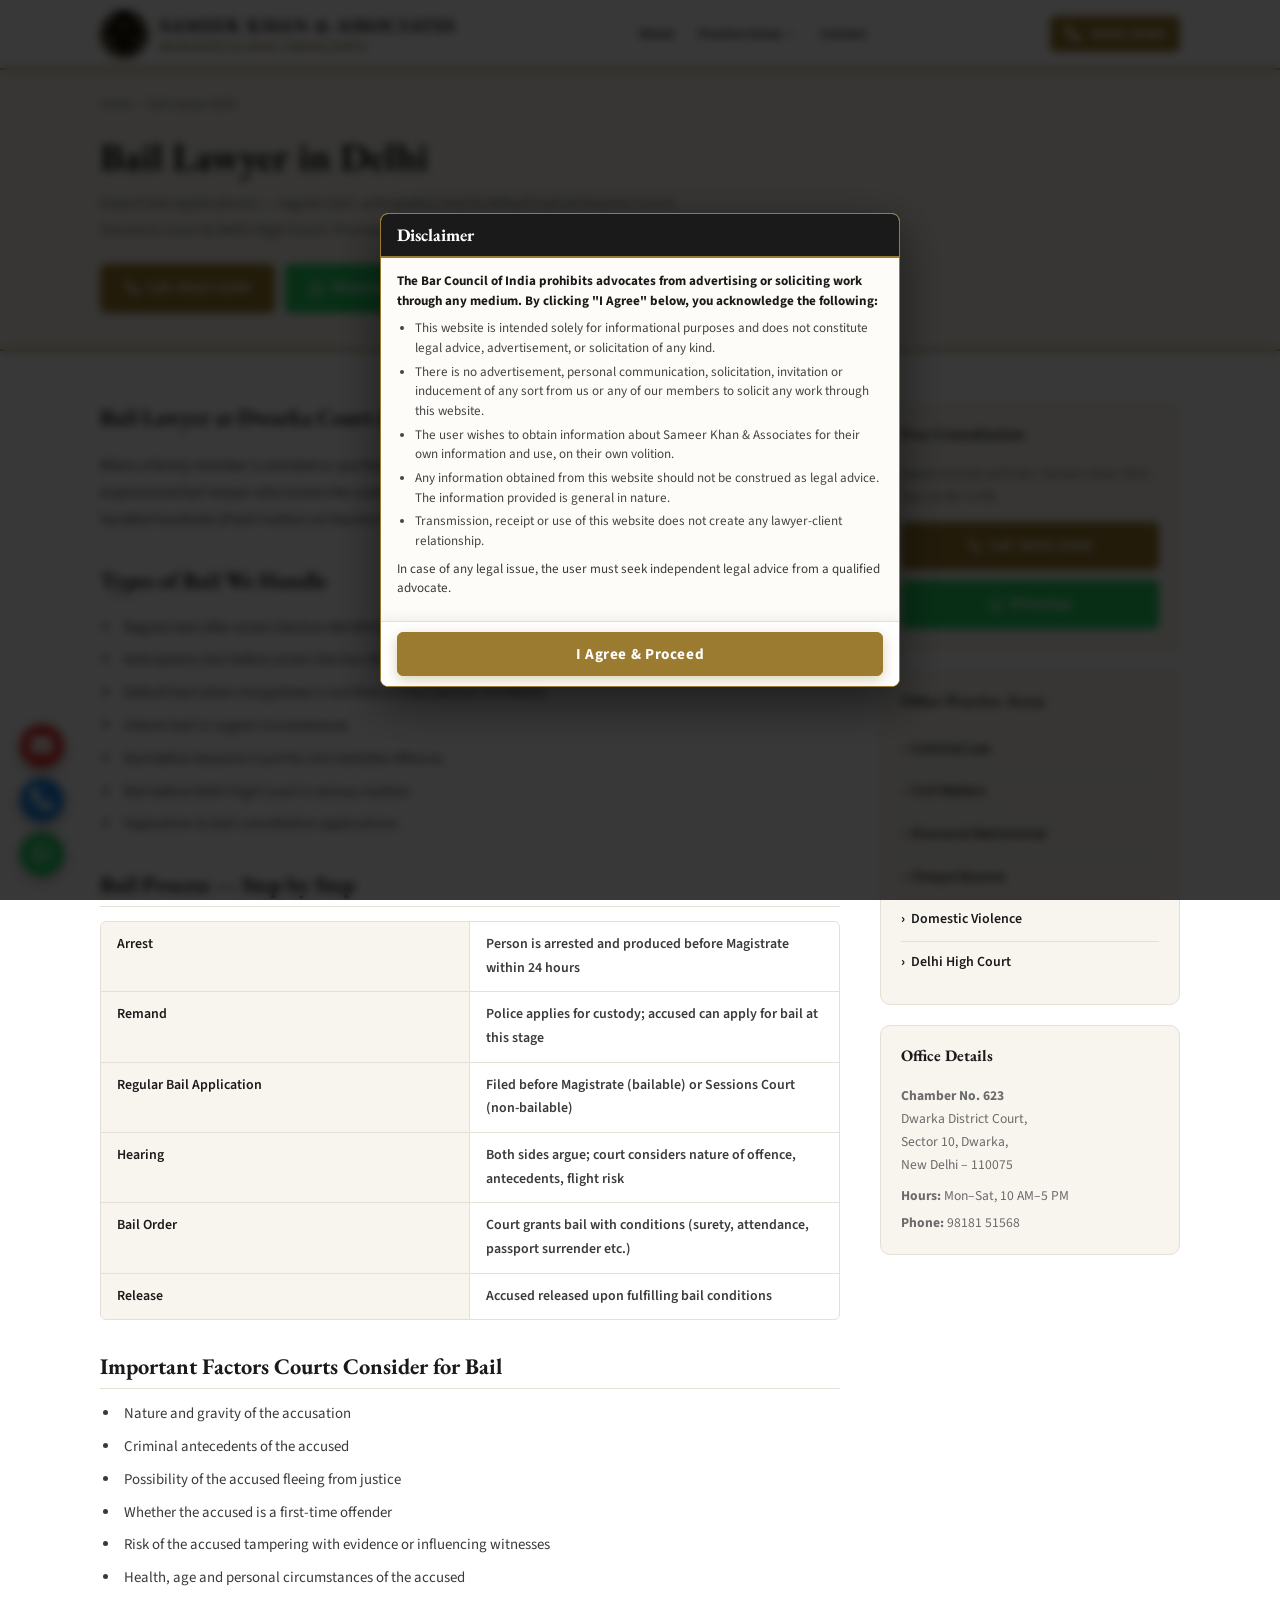
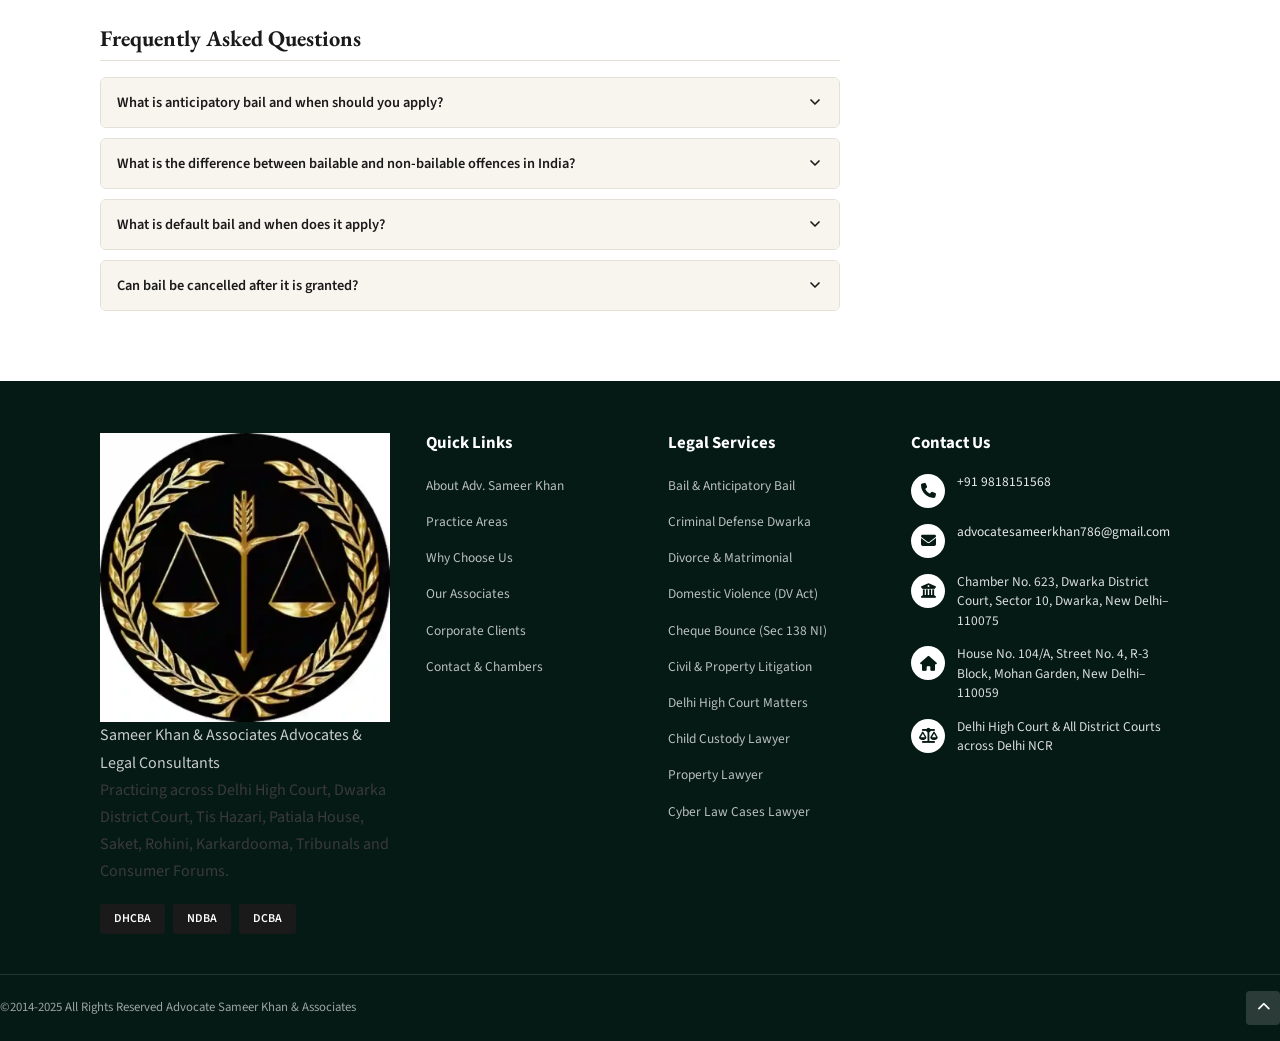
==== commit 60ac14f0: "refactor: update site styling, add core CSS file, and redesign footer across all pages" ====
--- a/bail-lawyer-delhi.html
+++ b/bail-lawyer-delhi.html
@@ -118,6 +118,7 @@
   <link href="https://fonts.googleapis.com/css2?family=EB+Garamond:ital,wght@0,400;0,600;0,700;1,400&family=Source+Sans+3:wght@400;600;700&display=swap" rel="stylesheet" />
   <link rel="stylesheet" href="css/style.css" />
   <link rel="stylesheet" href="css/page.css" />
+  <link rel="stylesheet" href="https://cdnjs.cloudflare.com/ajax/libs/font-awesome/6.5.1/css/all.min.css" />
   <link rel="icon" type="image/svg+xml" href="images/favicon.svg" />
   <link rel="icon" type="image/png" href="images/favicon.png" sizes="32x32" />
 </head>
@@ -185,7 +186,7 @@
 
     <div class="nav-actions">
       <a href="tel:+919818151568" class="nav-call" aria-label="Call Advocate Sameer Khan">
-        <svg width="14" height="14" viewBox="0 0 24 24" fill="none" stroke="currentColor" stroke-width="2.5" stroke-linecap="round" stroke-linejoin="round" aria-hidden="true"><path d="M22 16.92v3a2 2 0 0 1-2.18 2 19.79 19.79 0 0 1-8.63-3.07A19.5 19.5 0 0 1 4.69 12 19.79 19.79 0 0 1 1.61 3.45a2 2 0 0 1 1.99-2.18h3a2 2 0 0 1 2 1.72c.127.96.361 1.903.7 2.81a2 2 0 0 1-.45 2.11L7.91 8.1a16 16 0 0 0 6 6l.94-.94a2 2 0 0 1 2.11-.45c.907.339 1.85.573 2.81.7A2 2 0 0 1 22 16.92z"/></svg>
+        <i class="fa-solid fa-phone" style="font-size:0.95rem; margin-right:4px;"></i>
         98181 51568
       </a>
     </div>
@@ -212,11 +213,11 @@
     <a href="/#contact" role="menuitem">Contact &amp; Chamber 623</a>
     <div class="mobile-cta">
       <a href="tel:+919818151568" class="btn btn-primary">
-        <svg width="14" height="14" viewBox="0 0 24 24" fill="none" stroke="currentColor" stroke-width="2.5" stroke-linecap="round" stroke-linejoin="round" aria-hidden="true"><path d="M22 16.92v3a2 2 0 0 1-2.18 2 19.79 19.79 0 0 1-8.63-3.07A19.5 19.5 0 0 1 4.69 12 19.79 19.79 0 0 1 1.61 3.45a2 2 0 0 1 1.99-2.18h3a2 2 0 0 1 2 1.72c.127.96.361 1.903.7 2.81a2 2 0 0 1-.45 2.11L7.91 8.1a16 16 0 0 0 6 6l.94-.94a2 2 0 0 1 2.11-.45c.907.339 1.85.573 2.81.7A2 2 0 0 1 22 16.92z"/></svg>
+        <i class="fa-solid fa-phone" style="font-size:1rem; margin-right:4px;"></i>
         Call 98181 51568
       </a>
       <a href="https://wa.me/919818151568" target="_blank" rel="noopener" class="btn btn-wa">
-        <svg width="14" height="14" viewBox="0 0 24 24" fill="currentColor" aria-hidden="true"><path d="M17.472 14.382c-.297-.149-1.758-.867-2.03-.967-.273-.099-.471-.148-.67.15-.197.297-.767.966-.94 1.164-.173.199-.347.223-.644.075-.297-.15-1.255-.463-2.39-1.475-.883-.788-1.48-1.761-1.653-2.059-.173-.297-.018-.458.13-.606.134-.133.298-.347.446-.52.149-.174.198-.298.298-.497.099-.198.05-.371-.025-.52-.075-.149-.669-1.612-.916-2.207-.242-.579-.487-.5-.669-.51-.173-.008-.371-.01-.57-.01-.198 0-.52.074-.792.372-.272.297-1.04 1.016-1.04 2.479 0 1.462 1.065 2.875 1.213 3.074.149.198 2.096 3.2 5.077 4.487.709.306 1.262.489 1.694.625.712.227 1.36.195 1.871.118.571-.085 1.758-.719 2.006-1.413.248-.694.248-1.289.173-1.413-.074-.124-.272-.198-.57-.347m-5.421 7.403h-.004a9.87 9.87 0 0 1-5.031-1.378l-.361-.214-3.741.982.998-3.648-.235-.374a9.86 9.86 0 0 1-1.51-5.26c.001-5.45 4.436-9.884 9.888-9.884 2.64 0 5.122 1.03 6.988 2.898a9.825 9.825 0 0 1 2.893 6.994c-.003 5.45-4.437 9.884-9.885 9.884m8.413-18.297A11.815 11.815 0 0 0 12.05 0C5.495 0 .16 5.335.157 11.892c0 2.096.547 4.142 1.588 5.945L.057 24l6.305-1.654a11.882 11.882 0 0 0 5.683 1.448h.005c6.554 0 11.89-5.335 11.893-11.893a11.821 11.821 0 0 0-3.48-8.413Z"/></svg>
+        <i class="fa-brands fa-whatsapp" style="font-size:1.15rem; margin-right:4px;"></i>
         WhatsApp
       </a>
     </div>
@@ -411,22 +412,41 @@
   FOOTER
 ═══════════════════════════════════════════ -->
 <footer id="footer">
-  <div class="container">
-    <div class="footer-grid">
-      <div class="footer-brand">
-        <span class="fb-name">Sameer Khan &amp; Associates</span>
-        <span class="fb-sub">Advocates &amp; Legal Consultants</span>
-        <p>Practicing across Delhi High Court, Dwarka District Court, Tis Hazari, Patiala House, Saket, Rohini, Karkardooma, Tribunals and Consumer Forums.</p>
-        <div class="memberships" style="margin-top: 10px;">
+  <div class="footer-sg-wrap">
+    <div class="container footer-sg-grid">
+      <!-- Col 1: Brand -->
+      <div class="footer-sg-brand">
+        <a href="index.html" class="footer-logo-link">
+          <img src="images/logo.webp" alt="Sameer Khan & Associates Logo" class="footer-logo-img"
+               onerror="this.onerror=null; this.src='C:/Users/admin/.gemini/antigravity/brain/17e11128-5a31-4447-b972-c48929554249/.user_uploaded/media_1794162000348_013a5d42.webp';" />
+          <div class="footer-logo-text">
+            <span class="footer-logo-name">Sameer Khan &amp; Associates</span>
+            <span class="footer-logo-sub">Advocates &amp; Legal Consultants</span>
+          </div>
+        </a>
+        <p class="footer-brand-desc">Practicing across Delhi High Court, Dwarka District Court, Tis Hazari, Patiala House, Saket, Rohini, Karkardooma, Tribunals and Consumer Forums.</p>
+        <div class="memberships">
           <span class="mem-tag">DHCBA</span>
           <span class="mem-tag">NDBA</span>
           <span class="mem-tag">DCBA</span>
         </div>
       </div>
-
-      <div class="footer-col">
-        <h5>Practice Areas</h5>
-        <ul>
+      <!-- Col 2: Quick Links -->
+      <div>
+        <h4 class="footer-col-title">Quick Links</h4>
+        <ul class="footer-links-list">
+          <li><a href="index.html#about">About Adv. Sameer Khan</a></li>
+          <li><a href="index.html#practice">Practice Areas</a></li>
+          <li><a href="index.html#why-us">Why Choose Us</a></li>
+          <li><a href="index.html#team">Our Associates</a></li>
+          <li><a href="index.html#clients">Corporate Clients</a></li>
+          <li><a href="index.html#contact">Contact &amp; Chambers</a></li>
+        </ul>
+      </div>
+      <!-- Col 3: Legal Services -->
+      <div>
+        <h4 class="footer-col-title">Legal Services</h4>
+        <ul class="footer-links-list">
           <li><a href="bail-lawyer-delhi.html">Bail &amp; Anticipatory Bail</a></li>
           <li><a href="criminal-lawyer-dwarka-delhi.html">Criminal Defense Dwarka</a></li>
           <li><a href="divorce-lawyer-dwarka-delhi.html">Divorce &amp; Matrimonial</a></li>
@@ -434,53 +454,42 @@
           <li><a href="cheque-bounce-lawyer-dwarka.html">Cheque Bounce (Sec 138 NI)</a></li>
           <li><a href="civil-lawyer-delhi.html">Civil &amp; Property Litigation</a></li>
           <li><a href="delhi-high-court-advocate.html">Delhi High Court Matters</a></li>
+          <li><a href="divorce-lawyer-dwarka-delhi.html">Child Custody Lawyer</a></li>
+          <li><a href="civil-lawyer-delhi.html">Property Lawyer</a></li>
+          <li><a href="criminal-lawyer-dwarka-delhi.html">Cyber Law Cases Lawyer</a></li>
         </ul>
       </div>
-
-      <div class="footer-col">
-        <h5>Quick Links</h5>
-        <ul>
-          <li><a href="/#about">About Adv. Sameer Khan</a></li>
-          <li><a href="/#practice">Practice Areas</a></li>
-          <li><a href="/#why-us">Why Choose Us</a></li>
-          <li><a href="/#team">Our Associates</a></li>
-          <li><a href="/#clients">Corporate Clients</a></li>
-          <li><a href="/#contact">Contact &amp; Chambers</a></li>
-        </ul>
-      </div>
-
-      <div class="footer-col">
-        <h5>Chamber &amp; Office</h5>
-        <div class="fci">
-          <span class="fci-icon">🏛</span>
-          <span class="fci-text"><strong>Court Chamber:</strong> Chamber No. 623, Dwarka District Court, Sector 10, Dwarka, New Delhi – 110075</span>
-        </div>
-        <div class="fci">
-          <span class="fci-icon">📍</span>
-          <span class="fci-text"><strong>Residential Office:</strong> House No. 104/A, Street No. 4, R-3 Block, Mohan Garden, New Delhi – 110059</span>
-        </div>
-        <div class="fci">
-          <span class="fci-icon">📞</span>
-          <span class="fci-text"><a href="tel:+919818151568">98181 51568</a></span>
-        </div>
-        <div class="fci">
-          <span class="fci-icon">💬</span>
-          <span class="fci-text"><a href="https://wa.me/919818151568" target="_blank" rel="noopener">WhatsApp Consultation</a></span>
-        </div>
-        <div class="fci">
-          <span class="fci-icon">✉️</span>
-          <span class="fci-text"><a href="mailto:advocatesameerkhan786@gmail.com">advocatesameerkhan786@gmail.com</a></span>
-        </div>
-        <div class="fci">
-          <span class="fci-icon">⏰</span>
-          <span class="fci-text">Chamber: 10 AM – 5 PM | Res: By Appt.</span>
-        </div>
-      </div>
-    </div>
-
-    <div class="footer-bottom">
-      <p>&copy; 2025 Sameer Khan &amp; Associates. All rights reserved.</p>
-      <p class="footer-disclaimer">This website is for informational purposes only and does not constitute legal advice or create a lawyer-client relationship under BCI rules.</p>
+      <!-- Col 4: Contact Us -->
+      <div>
+        <h4 class="footer-col-title">Contact Us</h4>
+        <div class="footer-contact-row">
+          <div class="footer-contact-circle"><i class="fa-solid fa-phone"></i></div>
+          <div class="footer-contact-info"><a href="tel:+919818151568">+91 9818151568</a></div>
+        </div>
+        <div class="footer-contact-row">
+          <div class="footer-contact-circle"><i class="fa-solid fa-envelope"></i></div>
+          <div class="footer-contact-info"><a href="mailto:advocatesameerkhan786@gmail.com">advocatesameerkhan786@gmail.com</a></div>
+        </div>
+        <div class="footer-contact-row">
+          <div class="footer-contact-circle"><i class="fa-solid fa-building-columns"></i></div>
+          <div class="footer-contact-info">Chamber No. 623, Dwarka District Court, Sector 10, Dwarka, New Delhi– 110075</div>
+        </div>
+        <div class="footer-contact-row">
+          <div class="footer-contact-circle"><i class="fa-solid fa-house"></i></div>
+          <div class="footer-contact-info">House No. 104/A, Street No. 4, R-3 Block, Mohan Garden, New Delhi– 110059</div>
+        </div>
+        <div class="footer-contact-row">
+          <div class="footer-contact-circle"><i class="fa-solid fa-scale-balanced"></i></div>
+          <div class="footer-contact-info">Delhi High Court &amp; All District Courts across Delhi NCR</div>
+        </div>
+      </div>
+    </div>
+    <!-- Bottom Bar -->
+    <div class="footer-sg-bottom">
+      <p>&copy;2014-2025 All Rights Reserved Advocate Sameer Khan &amp; Associates</p>
+      <button class="footer-scroll-top-btn" onclick="window.scrollTo({top:0,behavior:'smooth'});" aria-label="Scroll to top">
+        <i class="fa-solid fa-chevron-up"></i>
+      </button>
     </div>
   </div>
 </footer>
@@ -490,15 +499,15 @@
 ═══════════════════════════════════════════ -->
 <div id="mobile-bottom-bar" class="mobile-bottom-bar" role="navigation" aria-label="Mobile quick contact">
   <a href="tel:+919818151568" class="mbb-btn mbb-call" aria-label="Call Advocate Sameer Khan">
-    <svg viewBox="0 0 24 24" fill="none" stroke="currentColor" stroke-width="2.5"><path d="M22 16.92v3a2 2 0 0 1-2.18 2 19.79 19.79 0 0 1-8.63-3.07A19.5 19.5 0 0 1 4.69 12 19.79 19.79 0 0 1 1.61 3.45a2 2 0 0 1 1.99-2.18h3a2 2 0 0 1 2 1.72c.127.96.361 1.903.7 2.81a2 2 0 0 1-.45 2.11L7.91 8.1a16 16 0 0 0 6 6l.94-.94a2 2 0 0 1 2.11-.45c.907.339 1.85.573 2.81.7A2 2 0 0 1 22 16.92z"/></svg>
+    <i class="fa-solid fa-phone"></i>
     <span>Call Now</span>
   </a>
-  <a href="https://wa.me/919818151568?text=Hello%20Advocate%20Sameer%20Khan,%20I%20need%20urgent%20legal%20counsel%20on%20Bail." target="_blank" rel="noopener" class="mbb-btn mbb-wa" aria-label="WhatsApp Advocate Sameer Khan">
-    <svg viewBox="0 0 24 24" fill="currentColor"><path d="M17.472 14.382c-.297-.149-1.758-.867-2.03-.967-.273-.099-.471-.148-.67.15-.197.297-.767.966-.94 1.164-.173.199-.347.223-.644.075-.297-.15-1.255-.463-2.39-1.475-.883-.788-1.48-1.761-1.653-2.059-.173-.297-.018-.458.13-.606.134-.133.298-.347.446-.52.149-.174.198-.298.298-.497.099-.198.05-.371-.025-.52-.075-.149-.669-1.612-.916-2.207-.242-.579-.487-.5-.669-.51-.173-.008-.371-.01-.57-.01-.198 0-.52.074-.792.372-.272.297-1.04 1.016-1.04 2.479 0 1.462 1.065 2.875 1.213 3.074.149.198 2.096 3.2 5.077 4.487.709.306 1.262.489 1.694.625.712.227 1.36.195 1.871.118.571-.085 1.758-.719 2.006-1.413.248-.694.248-1.289.173-1.413-.074-.124-.272-.198-.57-.347m-5.421 7.403h-.004a9.87 9.87 0 0 1-5.031-1.378l-.361-.214-3.741.982.998-3.648-.235-.374a9.86 9.86 0 0 1-1.51-5.26c.001-5.45 4.436-9.884 9.888-9.884 2.64 0 5.122 1.03 6.988 2.898a9.825 9.825 0 0 1 2.893 6.994c-.003 5.45-4.437 9.884-9.885 9.884m8.413-18.297A11.815 11.815 0 0 0 12.05 0C5.495 0 .16 5.335.157 11.892c0 2.096.547 4.142 1.588 5.945L.057 24l6.305-1.654a11.882 11.882 0 0 0 5.683 1.448h.005c6.554 0 11.89-5.335 11.893-11.893a11.821 11.821 0 0 0-3.48-8.413Z"/></svg>
+  <a href="https://wa.me/919818151568?text=Hello%20Advocate%20Sameer%20Khan,%20I%20need%20urgent%20legal%20counsel%20on%20Bail." target="_blank" rel="noopener" class="mbb-btn mbb-wa" aria-label="WhatsApp">
+    <i class="fa-brands fa-whatsapp"></i>
     <span>WhatsApp</span>
   </a>
-  <a href="/#contact" class="mbb-btn mbb-chamber" aria-label="Chamber 623 Dwarka Court">
-    <svg viewBox="0 0 24 24" fill="none" stroke="currentColor" stroke-width="2"><path d="M12 2C8.13 2 5 5.13 5 9c0 5.25 7 13 7 13s7-7.75 7-13c0-3.87-3.13-7-7-7z"/><circle cx="12" cy="9" r="2.5"/></svg>
+  <a href="index.html#contact" class="mbb-btn mbb-chamber" aria-label="Chamber 623 Dwarka Court">
+    <i class="fa-solid fa-location-dot"></i>
     <span>Chamber 623</span>
   </a>
 </div>
@@ -506,17 +515,17 @@
 <!-- ═══════════════════════════════════════════
   FLOATING BUTTONS
 ═══════════════════════════════════════════ -->
-<a id="float-wa" href="https://wa.me/919818151568" target="_blank" rel="noopener" aria-label="Chat on WhatsApp">
-  <svg width="26" height="26" viewBox="0 0 24 24" fill="white" aria-hidden="true"><path d="M17.472 14.382c-.297-.149-1.758-.867-2.03-.967-.273-.099-.471-.148-.67.15-.197.297-.767.966-.94 1.164-.173.199-.347.223-.644.075-.297-.15-1.255-.463-2.39-1.475-.883-.788-1.48-1.761-1.653-2.059-.173-.297-.018-.458.13-.606.134-.133.298-.347.446-.52.149-.174.198-.298.298-.497.099-.198.05-.371-.025-.52-.075-.149-.669-1.612-.916-2.207-.242-.579-.487-.5-.669-.51-.173-.008-.371-.01-.57-.01-.198 0-.52.074-.792.372-.272.297-1.04 1.016-1.04 2.479 0 1.462 1.065 2.875 1.213 3.074.149.198 2.096 3.2 5.077 4.487.709.306 1.262.489 1.694.625.712.227 1.36.195 1.871.118.571-.085 1.758-.719 2.006-1.413.248-.694.248-1.289.173-1.413-.074-.124-.272-.198-.57-.347m-5.421 7.403h-.004a9.87 9.87 0 0 1-5.031-1.378l-.361-.214-3.741.982.998-3.648-.235-.374a9.86 9.86 0 0 1-1.51-5.26c.001-5.45 4.436-9.884 9.888-9.884 2.64 0 5.122 1.03 6.988 2.898a9.825 9.825 0 0 1 2.893 6.994c-.003 5.45-4.437 9.884-9.885 9.884m8.413-18.297A11.815 11.815 0 0 0 12.05 0C5.495 0 .16 5.335.157 11.892c0 2.096.547 4.142 1.588 5.945L.057 24l6.305-1.654a11.882 11.882 0 0 0 5.683 1.448h.005c6.554 0 11.89-5.335 11.893-11.893a11.821 11.821 0 0 0-3.48-8.413Z"/></svg>
-</a>
-
-<a id="float-call" href="tel:+919818151568" aria-label="Call Advocate Sameer Khan">
-  <svg width="20" height="20" viewBox="0 0 24 24" fill="none" stroke="white" stroke-width="2.5" stroke-linecap="round" stroke-linejoin="round" aria-hidden="true"><path d="M22 16.92v3a2 2 0 0 1-2.18 2 19.79 19.79 0 0 1-8.63-3.07A19.5 19.5 0 0 1 4.69 12 19.79 19.79 0 0 1 1.61 3.45a2 2 0 0 1 1.99-2.18h3a2 2 0 0 1 2 1.72c.127.96.361 1.903.7 2.81a2 2 0 0 1-.45 2.11L7.91 8.1a16 16 0 0 0 6 6l.94-.94a2 2 0 0 1 2.11-.45c.907.339 1.85.573 2.81.7A2 2 0 0 1 22 16.92z"/></svg>
-</a>
-
-<button id="scroll-top" aria-label="Scroll to top">
-  <svg width="18" height="18" viewBox="0 0 24 24" fill="none" stroke="white" stroke-width="2.5" stroke-linecap="round" stroke-linejoin="round" aria-hidden="true"><polyline points="18 15 12 9 6 15"/></svg>
-</button>
+<div class="float-actions-left" aria-label="Quick contact buttons">
+  <a href="mailto:advocatesameerkhan786@gmail.com" class="float-circle-btn btn-email" aria-label="Send Email">
+    <i class="fa-solid fa-envelope"></i>
+  </a>
+  <a href="tel:+919818151568" class="float-circle-btn btn-call" aria-label="Call Advocate Sameer Khan">
+    <i class="fa-solid fa-phone"></i>
+  </a>
+  <a href="https://wa.me/919818151568" target="_blank" rel="noopener" class="float-circle-btn btn-wa" aria-label="Chat on WhatsApp">
+    <i class="fa-brands fa-whatsapp"></i>
+  </a>
+</div>
 
 <!-- ═══════════════════════════════════════════
   SCRIPTS
--- a/css/style.css
+++ b/css/style.css
@@ -3,6 +3,8 @@
    Theme: White & Gold — Traditional Delhi Law Firm
    advocatesameerdelhi.in
    ============================================================ */
+@import url('https://cdnjs.cloudflare.com/ajax/libs/font-awesome/6.5.1/css/all.min.css');
+@import url('https://unpkg.com/boxicons@2.1.4/css/boxicons.min.css');
 
 /* ---------- Variables ---------- */
 :root {
@@ -490,6 +492,46 @@
   font-size: 1rem;
 }
 
+/* ---------- HERO BAR MEMBERSHIPS (RECOGNIZED BAR MEMBERSHIPS) ---------- */
+.hero-bar-memberships {
+  margin-top: 16px;
+  display: flex;
+  flex-direction: column;
+  gap: 8px;
+  align-items: flex-start;
+}
+.hbm-label {
+  font-family: var(--font-sans);
+  font-size: 0.74rem;
+  font-weight: 700;
+  text-transform: uppercase;
+  letter-spacing: 0.1em;
+  color: var(--gold-dark);
+}
+.hbm-tags {
+  display: flex;
+  flex-wrap: wrap;
+  gap: 8px;
+}
+.hbm-tag {
+  background: #18181b;
+  color: #ffffff;
+  padding: 6px 12px;
+  border-radius: 4px;
+  font-family: var(--font-sans);
+  font-size: 0.8rem;
+  font-weight: 600;
+  letter-spacing: 0.02em;
+  border: 1px solid rgba(255, 255, 255, 0.1);
+  box-shadow: 0 2px 6px rgba(0,0,0,0.12);
+  transition: all 0.2s ease;
+}
+.hbm-tag:hover {
+  background: var(--gold-dark);
+  color: #ffffff;
+  border-color: var(--gold);
+}
+
 /* ---------- CLEAN EXECUTIVE PROFILE DP ---------- */
 .hero-photo-wrap {
   position: relative;
@@ -589,47 +631,141 @@
   display: flex;
 }
 
-/* ---------- 4 VISIBLE HIGHLIGHTS (ALL 4 VISIBLE - NO TICKER) ---------- */
-/* ---------- FLOATING TAGS — Overlap photo bottom on mobile, flow below on desktop ---------- */
+/* ---------- 3 KEY HIGHLIGHTS TAGS (PC VIEW: ABOVE HEADLINE) ---------- */
 .about-tags-floating-row {
   display: flex;
   flex-direction: row;
   align-items: center;
   gap: 10px;
-  margin-top: 14px;
+  margin-bottom: 22px;
   flex-wrap: wrap;
 }
-/* Overlap version: positioned absolutely inside about-img-wrap on mobile */
-.about-tags-overlap {
-  margin-top: 0;
-  margin-bottom: 0;
-}
+/* Mobile overlap tags: hidden on PC view */
+.about-tags-mobile-overlap {
+  display: none;
+}
+
 .at-tag-pill {
   display: inline-flex;
   align-items: center;
-  gap: 6px;
+  gap: 8px;
   background: #fdfbf7;
   border: 1px solid rgba(154, 123, 47, 0.35);
   border-radius: 24px;
-  padding: 6px 14px;
-  font-family: var(--font-sans);
-  font-size: 0.78rem;
+  padding: 7px 16px;
+  font-family: var(--font-sans);
+  font-size: 0.80rem;
   font-weight: 600;
   color: var(--dark);
   box-shadow: 0 2px 6px rgba(154, 123, 47, 0.08);
   white-space: nowrap;
-  transition: transform 0.2s ease, background 0.2s ease;
+  transition: transform 0.2s ease, background 0.2s ease, border-color 0.2s ease;
 }
 .at-tag-pill:hover {
   transform: translateY(-2px);
   background: #fbf5e6;
+  border-color: var(--gold);
 }
 .at-tag-icon {
   color: var(--gold);
-  font-size: 0.95rem;
+  font-size: 1.05rem;
+  line-height: 1;
+  display: inline-flex;
+  align-items: center;
+  justify-content: center;
 }
 .at-tag-text {
   letter-spacing: 0.02em;
+}
+
+/* Icon Utility Styling (FontAwesome & BoxIcons) */
+.bx, .fa-solid, .fa-brands, .fa-regular {
+  vertical-align: middle;
+}
+.why-icon i {
+  font-size: 1.45rem;
+  color: var(--white);
+  line-height: 1;
+}
+.cd-icon-bx, .cd-icon-fa {
+  font-size: 1.25rem;
+  color: var(--gold);
+  line-height: 1;
+}
+.float-circle-btn i {
+  font-size: 1.35rem;
+  line-height: 1;
+  color: #ffffff;
+}
+.mbb-btn i {
+  font-size: 1.35rem;
+  line-height: 1;
+}
+
+/* Contact Address Compact Switchers */
+.addr-desktop { display: inline; }
+.addr-mobile  { display: none; }
+
+/* ---------- HERO BAR MEMBERSHIPS ROW ---------- */
+.hero-bar-memberships {
+  display: flex;
+  align-items: flex-start;
+  gap: 10px;
+  margin-top: 14px;
+  flex-wrap: wrap;
+}
+.hbm-label {
+  font-family: var(--font-sans);
+  font-size: 0.72rem;
+  font-weight: 700;
+  letter-spacing: 0.08em;
+  text-transform: uppercase;
+  color: var(--gold-dark);
+  white-space: nowrap;
+  padding-top: 6px;
+  flex-shrink: 0;
+}
+.hbm-tags {
+  display: flex;
+  flex-wrap: wrap;
+  gap: 6px;
+}
+.hbm-tag {
+  display: inline-block;
+  background: var(--dark);
+  color: var(--white);
+  font-family: var(--font-sans);
+  font-size: 0.73rem;
+  font-weight: 600;
+  padding: 5px 11px;
+  border-radius: 3px;
+  letter-spacing: 0.01em;
+  transition: background 0.18s;
+}
+.hbm-tag:hover { background: var(--gold-dark); }
+
+/* ---------- PRACTICE AREAS EXTRAS & SHOW ALL ---------- */
+.exp-showall-row {
+  display: flex;
+  align-items: center;
+  justify-content: center;
+  gap: 12px;
+  margin: 20px 0 0;
+  flex-wrap: wrap;
+}
+.exp-showmore-btn {
+  background: var(--white);
+  color: var(--dark);
+  border: 1.5px solid var(--gold);
+  gap: 8px;
+  font-size: 0.88rem;
+}
+.exp-showmore-btn:hover {
+  background: var(--gold-pale);
+  border-color: var(--gold-dark);
+}
+.exp-viewall-btn {
+  font-size: 0.88rem;
 }
 
 .about-highlights-4 {
@@ -894,6 +1030,54 @@
 .emb-pill-cta:hover {
   background: var(--gold);
   color: #ffffff;
+}
+
+/* ---------- PRACTICE AREAS SHOW ALL / VIEW ALL ROW ---------- */
+.exp-showall-row {
+  display: flex;
+  justify-content: center;
+  align-items: center;
+  gap: 12px;
+  margin-top: 24px;
+}
+.exp-showmore-btn {
+  background: var(--gold);
+  color: var(--white);
+  padding: 10px 22px;
+  border-radius: var(--radius);
+  font-family: var(--font-sans);
+  font-size: 0.88rem;
+  font-weight: 700;
+  display: inline-flex;
+  align-items: center;
+  gap: 8px;
+  cursor: pointer;
+  border: none;
+  transition: background 0.2s ease, transform 0.2s ease;
+}
+.exp-showmore-btn:hover {
+  background: var(--gold-dark);
+  transform: translateY(-2px);
+}
+.exp-viewall-btn {
+  padding: 10px 22px;
+  font-family: var(--font-sans);
+  font-size: 0.88rem;
+  font-weight: 700;
+  display: inline-flex;
+  align-items: center;
+  gap: 8px;
+  text-decoration: none;
+  border: 1.5px solid var(--gold);
+  color: var(--dark);
+  border-radius: var(--radius);
+  background: #ffffff;
+  transition: all 0.2s ease;
+}
+.exp-viewall-btn:hover {
+  background: var(--gold);
+  color: var(--white);
+  transform: translateY(-2px);
 }
 
 /* ---------- 2-LINE SLIDING MARQUEE FOR COURTS ---------- */
@@ -1204,6 +1388,11 @@
   height: 15px;
   fill: currentColor;
 }
+.footer-contact-circle i {
+  font-size: 15px;
+  color: #061a15;
+  line-height: 1;
+}
 .footer-contact-info {
   font-size: 0.84rem;
   color: rgba(255,255,255,0.85);
@@ -1399,6 +1588,13 @@
   }
 
   .section { padding: 36px 0; }
+  .container {
+    padding-left: 18px !important;
+    padding-right: 18px !important;
+    width: 100% !important;
+    max-width: 100% !important;
+    box-sizing: border-box !important;
+  }
   .nav-inner { height: 60px; }
   .nav-logo-img { width: 40px; height: 40px; }
   .nav-logo-name { font-size: 1.02rem; }
@@ -1406,11 +1602,11 @@
   .nav-links, .nav-actions { display: none; }
   .hamburger { display: flex; }
 
-  /* Hero Mobile Optimized */
+  /* Hero Mobile Optimized & Centered Alignment */
   .hero-grid { 
     grid-template-columns: 1fr; 
-    gap: 20px; 
-    padding: 20px 0 28px; 
+    gap: 18px; 
+    padding: 16px 0 24px; 
   }
   .hero-ticker-track { min-height: 28px; }
   .ticker-slide { font-size: 0.70rem; padding: 4px 10px; }
@@ -1420,22 +1616,51 @@
     margin: 0 auto; 
   }
   .hero-photo-frame img { 
-    height: 280px; 
-    object-position: center top; 
+    height: 290px; 
+    object-position: center 15%; 
+    object-fit: cover;
   }
   .hero-photo-caption { padding: 10px 14px; }
   .hero-photo-caption .hpc-name { font-size: 1.05rem; }
   .hero-photo-caption .hpc-title { font-size: 0.68rem; }
-  .hero-title { font-size: 1.75rem; line-height: 1.2; }
-  .hero-tagline { font-size: 0.95rem; margin-bottom: 8px; }
-  .hero-desc  { font-size: 0.88rem; line-height: 1.55; margin-bottom: 0; }
-  .hero-eyebrow-clean { font-size: 0.70rem; }
+  .hero-content {
+    text-align: center;
+    padding: 0 4px;
+    box-sizing: border-box;
+  }
+  .hero-eyebrow-clean { 
+    font-size: 0.72rem; 
+    display: block; 
+    text-align: center; 
+    margin-bottom: 6px; 
+  }
+  .hero-title { 
+    font-size: 1.75rem; 
+    line-height: 1.2; 
+    text-align: center; 
+    margin-bottom: 6px; 
+  }
+  .hero-tagline { 
+    font-size: 0.95rem; 
+    margin-bottom: 8px; 
+    text-align: center; 
+  }
+  .hero-desc  { 
+    font-size: 0.88rem; 
+    line-height: 1.55; 
+    margin: 0 auto 14px; 
+    max-width: 460px; 
+    text-align: center; 
+  }
   .hero-court-strip { 
     font-size: 0.74rem; 
-    padding: 6px 12px; 
+    padding: 7px 12px; 
     width: 100%; 
+    max-width: 440px; 
+    margin: 0 auto; 
     justify-content: center; 
     text-align: center;
+    box-sizing: border-box;
   }
 
   /* Practice Areas / Cases Cards Mobile (Big Rectangular Photos, Less Text - Pic 1 Style) */
@@ -1491,96 +1716,115 @@
   .emb-links { gap: 6px; margin-top: 8px; }
   .emb-pill { padding: 4px 8px; font-size: 0.68rem; }
 
-  /* About Section Mobile */
-  .about-grid { grid-template-columns: 1fr; gap: 0; }
+  /* About Section Mobile Alignment (Inside Picture Tags on Mobile) */
+  .about-grid { 
+    grid-template-columns: 1fr; 
+    gap: 18px; 
+  }
   .about-img-office { display: none; }
   .about-img-wrap {
     position: relative;
+    max-width: 320px;
+    margin: 0 auto;
     border-radius: var(--radius-lg);
     overflow: hidden;
   }
-  /* Gradient overlay at bottom of photo for tag contrast */
+  /* Elegant contrast gradient at photo bottom for inside tags */
   .about-img-wrap::after {
     content: '';
     position: absolute;
-    bottom: 0; left: 0; right: 0;
-    height: 55%;
-    background: linear-gradient(to top, rgba(10,8,5,0.72) 0%, rgba(10,8,5,0.0) 100%);
+    bottom: 0;
+    left: 0;
+    right: 0;
+    height: 52%;
+    background: linear-gradient(to top, rgba(14, 12, 8, 0.88) 0%, rgba(14, 12, 8, 0.42) 55%, rgba(14, 12, 8, 0) 100%);
     pointer-events: none;
-    border-radius: 0 0 var(--radius-lg) var(--radius-lg);
+    z-index: 2;
   }
   .about-img-main {
     display: block;
     width: 100%;
+    height: 380px;
+    object-fit: cover;
+    object-position: top center;
     border-radius: var(--radius-lg);
-    max-height: none;
-  }
+    box-shadow: var(--shadow);
+  }
+  /* Hide redundant 12+ yr exp tag on mobile */
   .about-exp { 
-    position: absolute; 
-    top: 14px; 
-    left: 14px; 
-    z-index: 3;
-    padding: 6px 14px; 
-    min-width: 80px;
-    display: inline-flex;
-    border-radius: 8px;
-  }
-  .about-exp strong { font-size: 1.35rem; }
-  .about-exp span   { font-size: 0.58rem; }
-
-  /* Tags overlapping the photo — absolute inside about-img-wrap */
-  .about-tags-overlap {
+    display: none !important; 
+  }
+
+  /* Mobile-only tags: positioned INSIDE the picture, beautifully aligned */
+  .about-tags-mobile-overlap {
     display: flex !important;
     position: absolute;
-    bottom: 16px;
-    left: 12px;
-    right: 12px;
-    z-index: 4;
+    bottom: 12px;
+    left: 6px;
+    right: 6px;
+    z-index: 5;
+    flex-direction: row;
     flex-wrap: wrap;
-    gap: 7px;
-    margin: 0;
-  }
-  .about-tags-overlap .at-tag-pill {
-    background: rgba(255,255,255,0.18);
-    backdrop-filter: blur(10px);
-    -webkit-backdrop-filter: blur(10px);
-    border: 1px solid rgba(255,255,255,0.35);
-    color: #ffffff;
-    padding: 5px 11px;
-    font-size: 0.69rem;
-    border-radius: 20px;
-    white-space: nowrap;
-    box-shadow: 0 2px 10px rgba(0,0,0,0.25);
-  }
-  .about-tags-overlap .at-tag-icon {
-    font-size: 0.85rem;
-  }
-
-  /* Floating Tags in desktop/about-text — hidden on mobile since we have overlap version */
-  .about-text .about-tags-floating-row {
-    display: none;
-  }
-
-  /* Floating Tags in Line (Wraps Cleanly on Mobile - No Overflow) */
-  .about-tags-floating-row {
-    display: flex;
-    flex-wrap: wrap;
+    justify-content: center;
     align-items: center;
     gap: 6px;
-    margin: 12px 0 16px;
+    padding: 0 4px;
+    box-sizing: border-box;
+  }
+  .at-pill-mob {
+    display: inline-flex;
+    align-items: center;
+    justify-content: center;
+    gap: 5px;
+    background: rgba(20, 16, 10, 0.78);
+    backdrop-filter: blur(8px);
+    -webkit-backdrop-filter: blur(8px);
+    border: 1px solid rgba(212, 175, 55, 0.65);
+    color: #ffffff;
+    padding: 5px 10px;
+    border-radius: 20px;
+    font-size: 0.70rem;
+    font-weight: 600;
+    box-shadow: 0 4px 12px rgba(0, 0, 0, 0.35);
+    white-space: nowrap;
+  }
+  .at-pill-mob i {
+    color: var(--gold-light);
+    font-size: 0.76rem;
+  }
+
+  /* Hide PC version of tags on mobile */
+  .about-tags-pc {
+    display: none !important;
+  }
+
+  .about-text { 
+    margin-top: 6px; 
     width: 100%;
-    max-width: 100%;
+    text-align: left;
     box-sizing: border-box;
   }
-  .at-tag-pill {
-    padding: 5px 10px;
-    font-size: 0.69rem;
-    flex: 0 1 auto;
-    white-space: normal;
-  }
-
-  /* Our Legal Commitment Cards (2 Per Line & Small for Mobile) */
-  .about-text { margin-top: 20px; }
+  .about-text .label {
+    display: block;
+    text-align: center;
+  }
+  .about-text h2 {
+    font-size: 1.55rem;
+    line-height: 1.25;
+    text-align: center;
+    margin-bottom: 8px;
+  }
+  .about-text .rule {
+    margin: 0 auto 14px;
+  }
+  .about-text p {
+    font-size: 0.90rem;
+    line-height: 1.65;
+    color: var(--text);
+    margin-bottom: 12px;
+    text-align: left;
+    word-break: break-word;
+  }
 
   .why-grid { 
     grid-template-columns: repeat(2, 1fr); 
@@ -1732,12 +1976,32 @@
   .contact-form-box { padding: 18px 14px; }
   .contact-item { padding: 10px 12px; font-size: 0.85rem; }
 
+  /* Compact mobile addresses in Contact section */
+  .addr-desktop { display: none !important; }
+  .addr-mobile  { display: inline !important; }
+
+  /* Hero bar memberships — stack nicely on mobile */
+  .hero-bar-memberships {
+    align-items: center;
+    text-align: center;
+    gap: 8px;
+    margin-top: 14px;
+  }
+  .hbm-label { padding-top: 0; font-size: 0.70rem; text-align: center; }
+  .hbm-tags { justify-content: center; gap: 6px; }
+  .hbm-tag { font-size: 0.72rem; padding: 5px 10px; }
+
+  /* Practice area show-more row */
+  .exp-showall-row { gap: 8px; margin-top: 14px; }
+  .exp-showmore-btn, .exp-viewall-btn { font-size: 0.82rem; padding: 9px 16px; }
+
   /* Footer Mobile */
   .footer-sg-grid  { grid-template-columns: 1fr; gap: 28px; }
   .footer-sg-bottom{ flex-direction: column; text-align: center; gap: 10px; }
 }
 
 @media (max-width: 480px) {
+  .container { padding-left: 14px !important; padding-right: 14px !important; }
   /* Keep team grid 2 cards per line on small mobile screens */
   .team-grid  { grid-template-columns: repeat(2, 1fr) !important; gap: 8px; }
   .mobile-cta { flex-direction: column; }
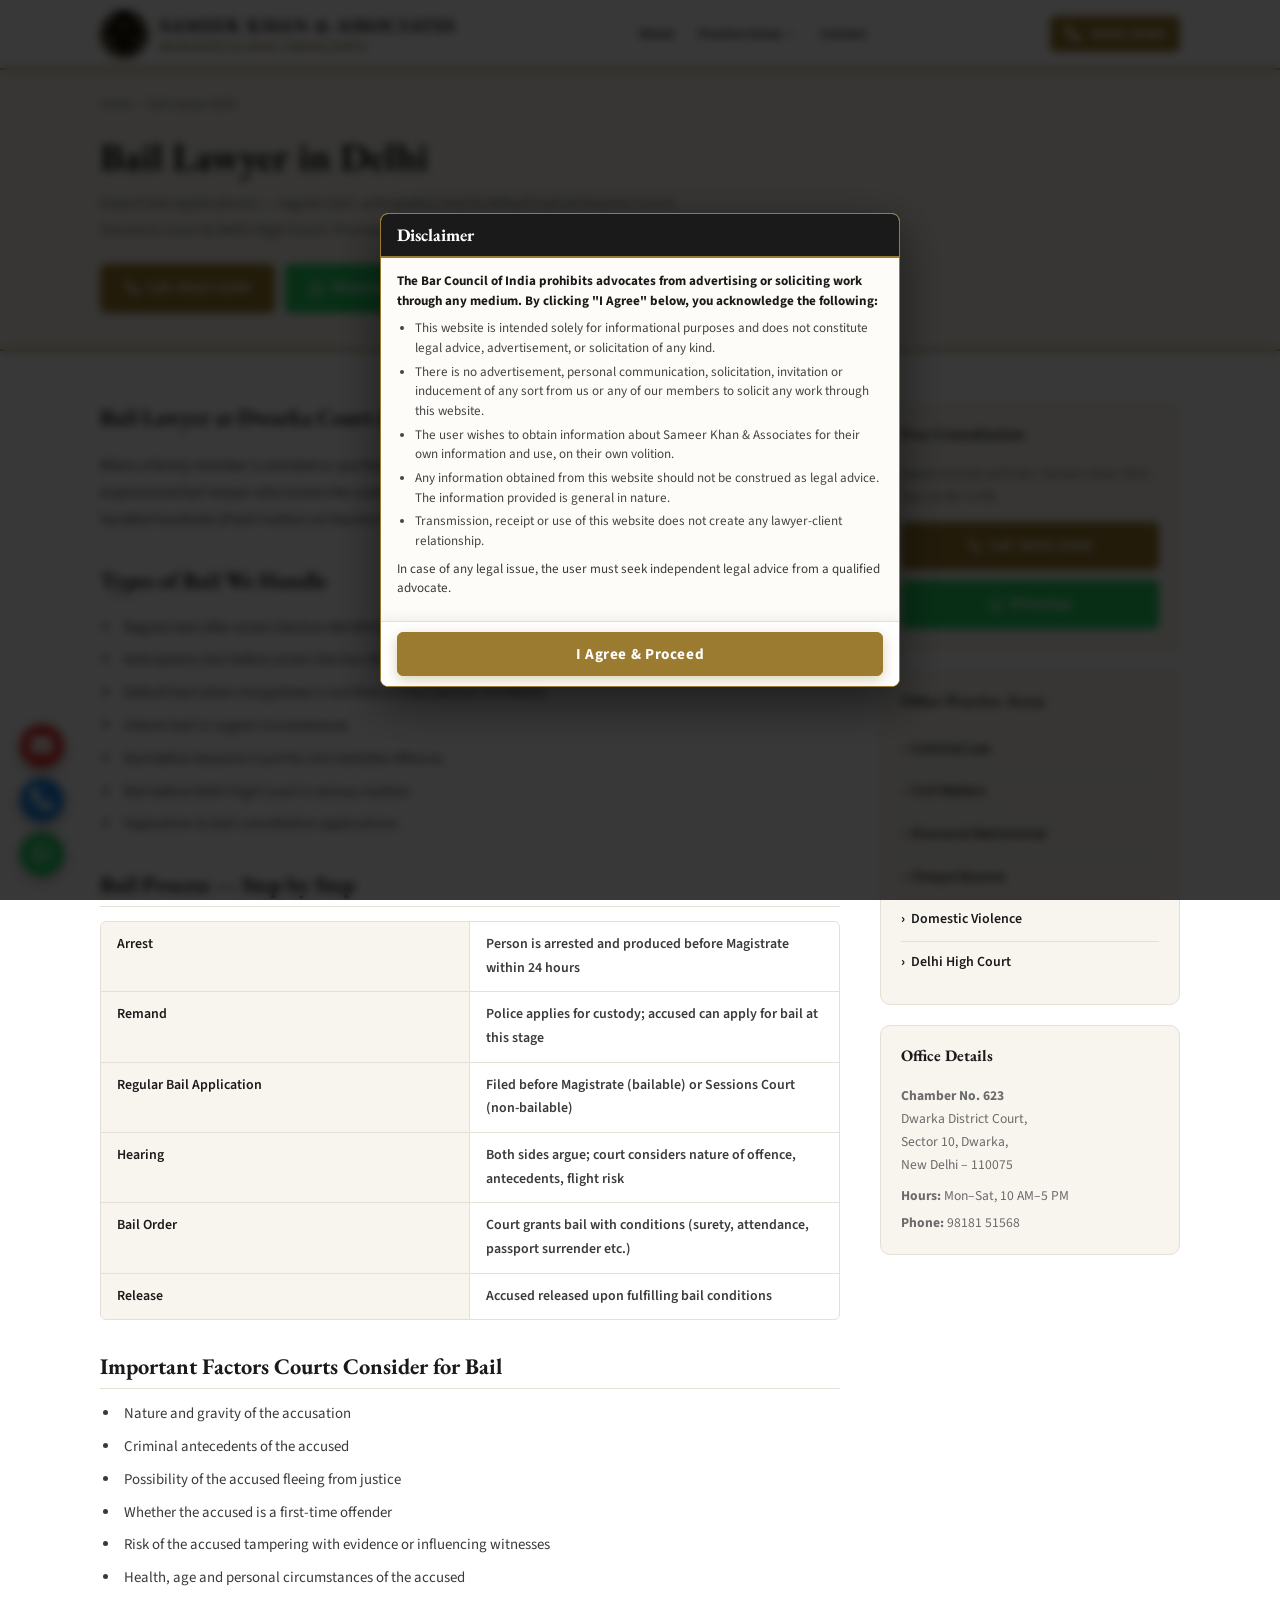
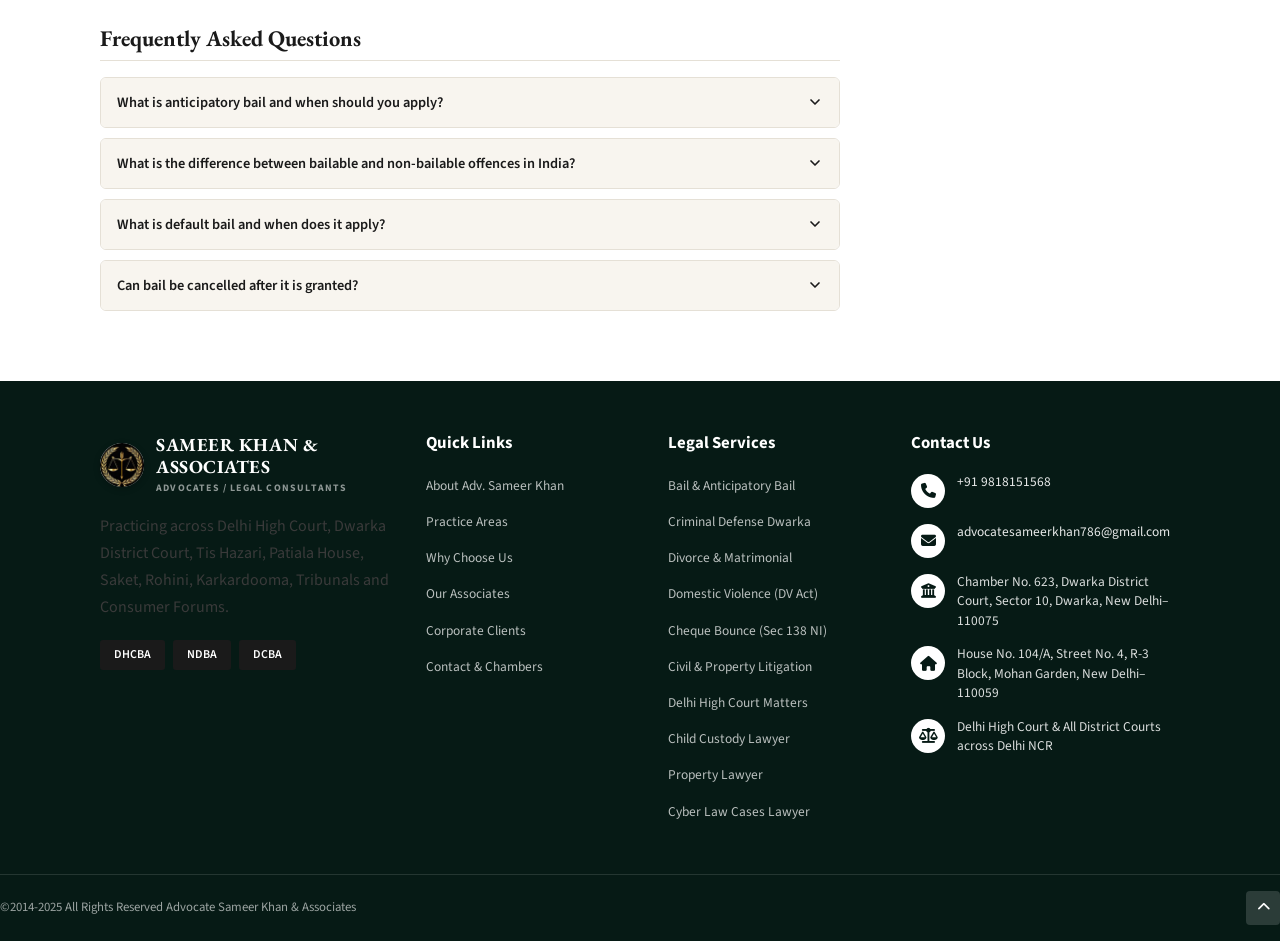
==== commit 3d3882dc: "refactor: extract inline mobile navigation styles into stylesheet and update branding markup across " ====
--- a/bail-lawyer-delhi.html
+++ b/bail-lawyer-delhi.html
@@ -198,29 +198,19 @@
 
   <div class="mobile-nav" id="mobile-nav" role="menu">
     <a href="/#about" role="menuitem">About Adv. Sameer Khan</a>
-    <div style="padding: 10px 0 6px; border-bottom: 1px solid var(--border);">
-      <span style="font-size: 0.72rem; text-transform: uppercase; letter-spacing: 0.1em; color: var(--gold); font-weight: 700; display: block; margin-bottom: 6px;">Practice Areas</span>
-      <div style="display: grid; grid-template-columns: 1fr 1fr; gap: 6px;">
-        <a href="bail-lawyer-delhi.html" style="padding: 6px 0; font-size: 0.85rem; border: none; font-weight: 700; color: var(--gold);">› Bail &amp; Anticipatory</a>
-        <a href="criminal-lawyer-dwarka-delhi.html" style="padding: 6px 0; font-size: 0.85rem; border: none;">› Criminal Defense</a>
-        <a href="divorce-lawyer-dwarka-delhi.html" style="padding: 6px 0; font-size: 0.85rem; border: none;">› Divorce &amp; Family</a>
-        <a href="domestic-violence-lawyer-delhi.html" style="padding: 6px 0; font-size: 0.85rem; border: none;">› Domestic Violence</a>
-        <a href="cheque-bounce-lawyer-dwarka.html" style="padding: 6px 0; font-size: 0.85rem; border: none;">› Cheque Bounce</a>
-        <a href="civil-lawyer-delhi.html" style="padding: 6px 0; font-size: 0.85rem; border: none;">› Civil &amp; Property</a>
-        <a href="delhi-high-court-advocate.html" style="padding: 6px 0; font-size: 0.85rem; border: none; grid-column: span 2;">› Delhi High Court (Writs/Appeals)</a>
+    <div class="mobile-nav-practice-box">
+      <span class="mobile-nav-practice-title">Practice Areas</span>
+      <div class="mobile-nav-practice-grid">
+        <a href="bail-lawyer-delhi.html" class="active-link">› Bail &amp; Anticipatory</a>
+        <a href="criminal-lawyer-dwarka-delhi.html">› Criminal Defense</a>
+        <a href="divorce-lawyer-dwarka-delhi.html">› Divorce &amp; Family</a>
+        <a href="domestic-violence-lawyer-delhi.html">› Domestic Violence</a>
+        <a href="cheque-bounce-lawyer-dwarka.html">› Cheque Bounce</a>
+        <a href="civil-lawyer-delhi.html">› Civil &amp; Property</a>
+        <a href="delhi-high-court-advocate.html" class="span-2">› Delhi High Court (Writs/Appeals)</a>
       </div>
     </div>
     <a href="/#contact" role="menuitem">Contact &amp; Chamber 623</a>
-    <div class="mobile-cta">
-      <a href="tel:+919818151568" class="btn btn-primary">
-        <i class="fa-solid fa-phone" style="font-size:1rem; margin-right:4px;"></i>
-        Call 98181 51568
-      </a>
-      <a href="https://wa.me/919818151568" target="_blank" rel="noopener" class="btn btn-wa">
-        <i class="fa-brands fa-whatsapp" style="font-size:1.15rem; margin-right:4px;"></i>
-        WhatsApp
-      </a>
-    </div>
   </div>
 </nav>
 
@@ -416,12 +406,14 @@
     <div class="container footer-sg-grid">
       <!-- Col 1: Brand -->
       <div class="footer-sg-brand">
-        <a href="index.html" class="footer-logo-link">
-          <img src="images/logo.webp" alt="Sameer Khan & Associates Logo" class="footer-logo-img"
+        <a href="/" class="nav-logo" aria-label="Sameer Khan &amp; Associates Home">
+          <img src="images/logo.webp" 
+               alt="Sameer Khan &amp; Associates Logo" 
+               class="nav-logo-img" 
                onerror="this.onerror=null; this.src='C:/Users/admin/.gemini/antigravity/brain/17e11128-5a31-4447-b972-c48929554249/.user_uploaded/media_1794162000348_013a5d42.webp';" />
-          <div class="footer-logo-text">
-            <span class="footer-logo-name">Sameer Khan &amp; Associates</span>
-            <span class="footer-logo-sub">Advocates &amp; Legal Consultants</span>
+          <div>
+            <span class="nav-logo-name">SAMEER KHAN &amp; ASSOCIATES</span>
+            <span class="nav-logo-sub">ADVOCATES / LEGAL CONSULTANTS</span>
           </div>
         </a>
         <p class="footer-brand-desc">Practicing across Delhi High Court, Dwarka District Court, Tis Hazari, Patiala House, Saket, Rohini, Karkardooma, Tribunals and Consumer Forums.</p>
--- a/css/style.css
+++ b/css/style.css
@@ -400,17 +400,81 @@
 
 .mobile-nav {
   display: none; background: var(--white);
-  border-top: 1px solid var(--border); padding: 8px 20px 16px;
+  border-top: 1px solid var(--border);
+  padding: 8px 18px 18px;
+  box-shadow: 0 12px 30px rgba(0, 0, 0, 0.12);
+  max-height: calc(100vh - 65px);
+  overflow-y: auto;
+  -webkit-overflow-scrolling: touch;
 }
 .mobile-nav.open { display: block; }
-.mobile-nav a {
-  display: block; padding: 11px 0;
-  font-family: var(--font-sans); font-size: 0.95rem; font-weight: 600;
-  color: var(--dark); border-bottom: 1px solid var(--border);
-}
-.mobile-nav a:hover { color: var(--gold); }
-.mobile-cta { display: flex; gap: 10px; margin-top: 14px; }
-.mobile-cta .btn { flex: 1; justify-content: center; font-size: 0.9rem; }
+.mobile-nav > a {
+  display: flex;
+  align-items: center;
+  justify-content: space-between;
+  padding: 11px 4px;
+  font-family: var(--font-sans);
+  font-size: 0.94rem;
+  font-weight: 600;
+  color: var(--dark);
+  border-bottom: 1px solid #f1ece4;
+  text-decoration: none;
+  transition: color 0.18s ease, padding-left 0.18s ease;
+}
+.mobile-nav > a:last-child {
+  border-bottom: none;
+}
+.mobile-nav > a:hover,
+.mobile-nav > a:active {
+  color: var(--gold);
+  padding-left: 5px;
+}
+.mobile-nav-practice-box {
+  padding: 10px 4px 8px;
+  border-bottom: 1px solid #f1ece4;
+}
+.mobile-nav-practice-title {
+  font-size: 0.72rem;
+  text-transform: uppercase;
+  letter-spacing: 0.1em;
+  color: var(--gold-dark);
+  font-weight: 700;
+  display: block;
+  margin-bottom: 8px;
+}
+.mobile-nav-practice-grid {
+  display: grid;
+  grid-template-columns: 1fr 1fr;
+  gap: 6px 8px;
+}
+.mobile-nav-practice-grid a {
+  padding: 7px 8px;
+  font-size: 0.82rem;
+  font-weight: 600;
+  color: var(--dark);
+  border: 1px solid rgba(154, 123, 47, 0.22);
+  border-radius: 6px;
+  background: #fdfbf7;
+  text-decoration: none;
+  display: block;
+  line-height: 1.25;
+  transition: all 0.18s ease;
+}
+.mobile-nav-practice-grid a:hover {
+  background: var(--gold-pale);
+  color: var(--gold-dark);
+  border-color: var(--gold);
+}
+.mobile-nav-practice-grid a.active-link {
+  font-weight: 700;
+  color: var(--gold-dark);
+  background: #fdf6e6;
+  border-color: var(--gold);
+}
+.mobile-nav-practice-grid a.span-2 {
+  grid-column: span 2;
+}
+.mobile-cta { display: none !important; }
 
 /* ---------- HERO ---------- */
 #hero { padding-top: 64px; background: var(--white); border-bottom: 1px solid var(--border); }
@@ -1271,18 +1335,26 @@
   padding-bottom: 40px;
 }
 
-.footer-sg-brand .nav-logo {
+.footer-sg-brand .nav-logo,
+.footer-sg-brand .footer-logo-link {
   display: inline-flex;
   align-items: center;
   gap: 12px;
   text-decoration: none;
   margin-bottom: 16px;
 }
-.footer-sg-brand .nav-logo-img {
+.footer-sg-brand .nav-logo-img,
+.footer-sg-brand .footer-logo-img {
   width: 44px;
   height: 44px;
-}
-.footer-sg-brand .nav-logo-name {
+  border-radius: 50%;
+  object-fit: cover;
+  display: block;
+  flex-shrink: 0;
+  box-shadow: 0 2px 6px rgba(0, 0, 0, 0.25);
+}
+.footer-sg-brand .nav-logo-name,
+.footer-sg-brand .footer-logo-name {
   color: #ffffff;
   font-family: var(--font-serif);
   font-size: 1.15rem;
@@ -1291,7 +1363,8 @@
   display: block;
   line-height: 1.2;
 }
-.footer-sg-brand .nav-logo-sub {
+.footer-sg-brand .nav-logo-sub,
+.footer-sg-brand .footer-logo-sub {
   color: rgba(255,255,255,0.55);
   font-size: 0.62rem;
   letter-spacing: 0.12em;
@@ -1724,7 +1797,7 @@
   .about-img-office { display: none; }
   .about-img-wrap {
     position: relative;
-    max-width: 320px;
+    max-width: 290px;
     margin: 0 auto;
     border-radius: var(--radius-lg);
     overflow: hidden;
@@ -1744,22 +1817,51 @@
   .about-img-main {
     display: block;
     width: 100%;
-    height: 380px;
+    height: 315px;
     object-fit: cover;
     object-position: top center;
     border-radius: var(--radius-lg);
     box-shadow: var(--shadow);
   }
-  /* Hide redundant 12+ yr exp tag on mobile */
+  /* 12+ Years Exp badge on the photo in mobile view (restored as in PC view) */
   .about-exp { 
-    display: none !important; 
+    display: block !important;
+    position: absolute;
+    top: 10px;
+    left: 10px;
+    z-index: 6;
+    background: var(--gold);
+    color: var(--white);
+    text-align: center;
+    padding: 7px 11px;
+    border-radius: 8px;
+    box-shadow: 0 4px 14px rgba(0, 0, 0, 0.35);
+    font-family: var(--font-sans);
+    min-width: 68px;
+    border: 1px solid rgba(255, 255, 255, 0.28);
+  }
+  .about-exp strong {
+    display: block;
+    font-size: 1.45rem;
+    font-family: var(--font-serif);
+    line-height: 1;
+    font-weight: 700;
+  }
+  .about-exp span {
+    display: block;
+    font-size: 0.58rem;
+    letter-spacing: 0.06em;
+    text-transform: uppercase;
+    opacity: 0.95;
+    margin-top: 2px;
+    font-weight: 700;
   }
 
   /* Mobile-only tags: positioned INSIDE the picture, beautifully aligned */
   .about-tags-mobile-overlap {
     display: flex !important;
     position: absolute;
-    bottom: 12px;
+    bottom: 10px;
     left: 6px;
     right: 6px;
     z-index: 5;
@@ -1767,8 +1869,8 @@
     flex-wrap: wrap;
     justify-content: center;
     align-items: center;
-    gap: 6px;
-    padding: 0 4px;
+    gap: 5px;
+    padding: 0 2px;
     box-sizing: border-box;
   }
   .at-pill-mob {
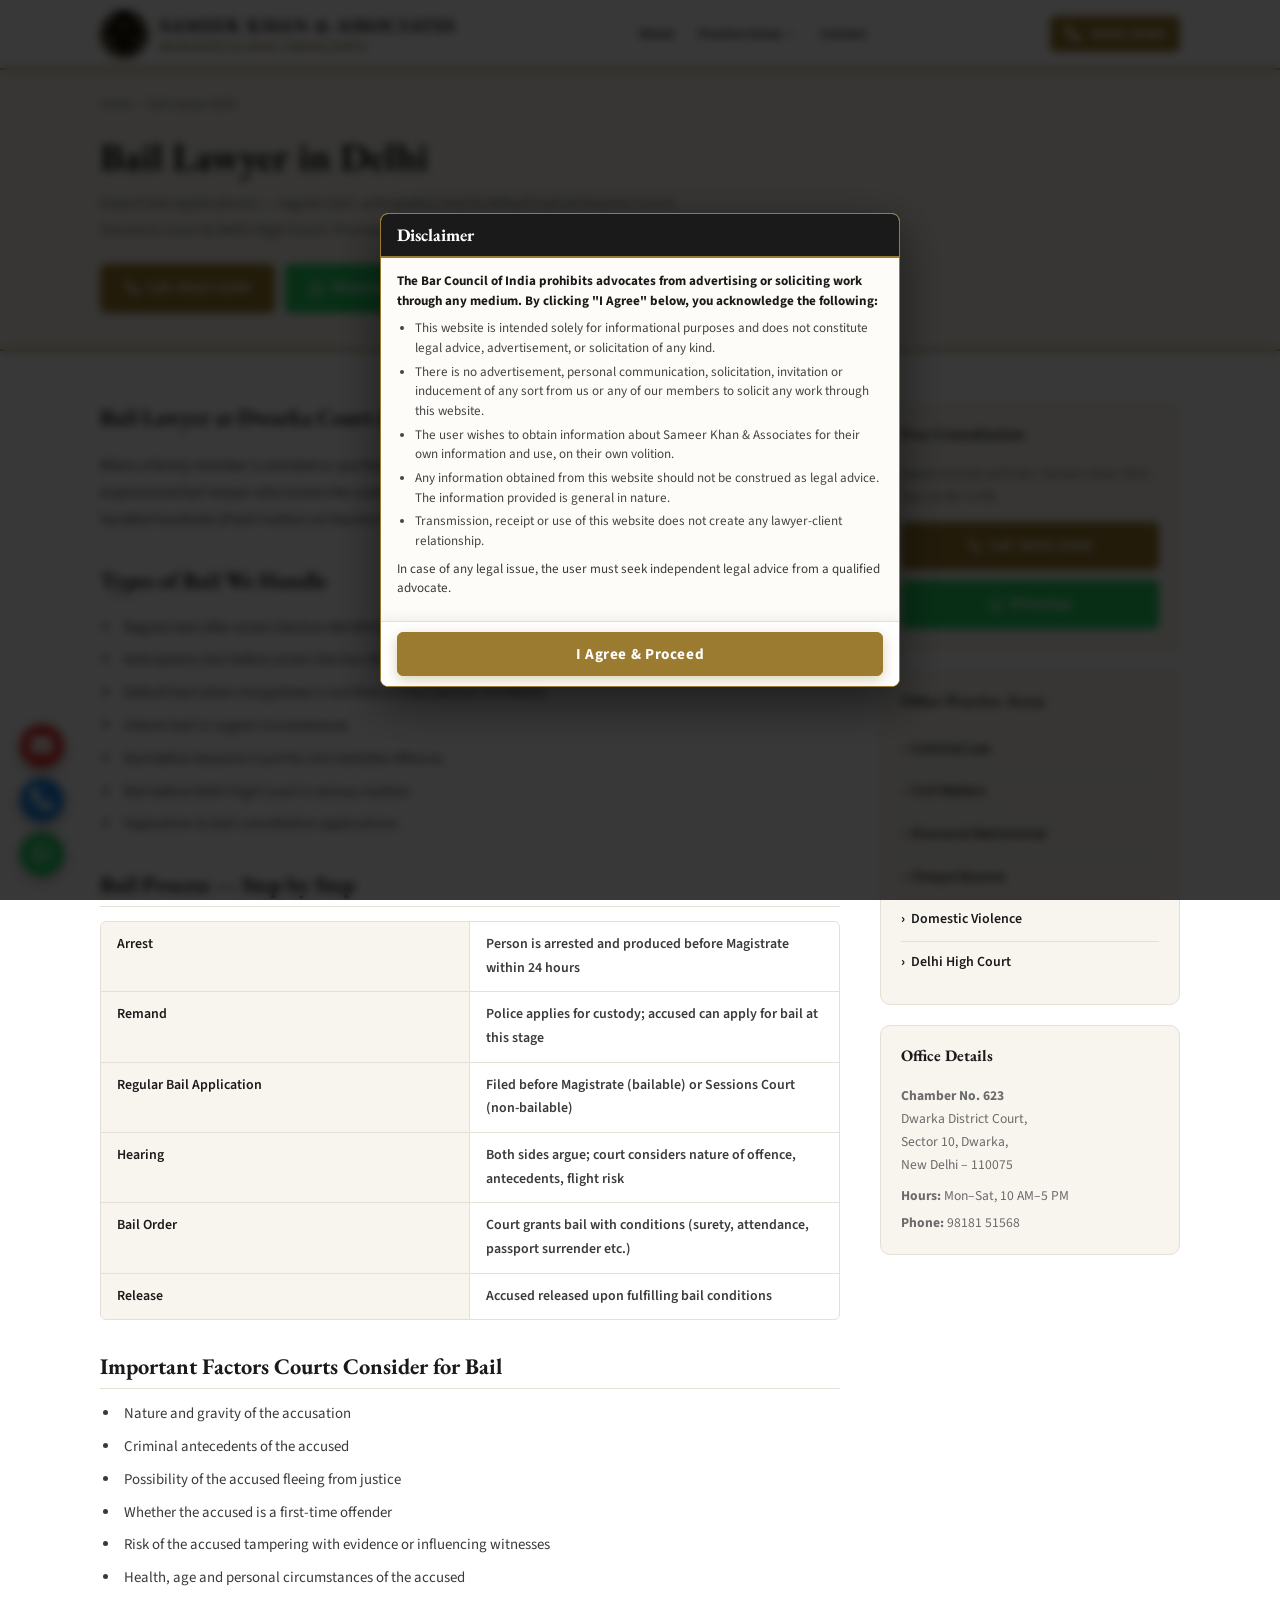
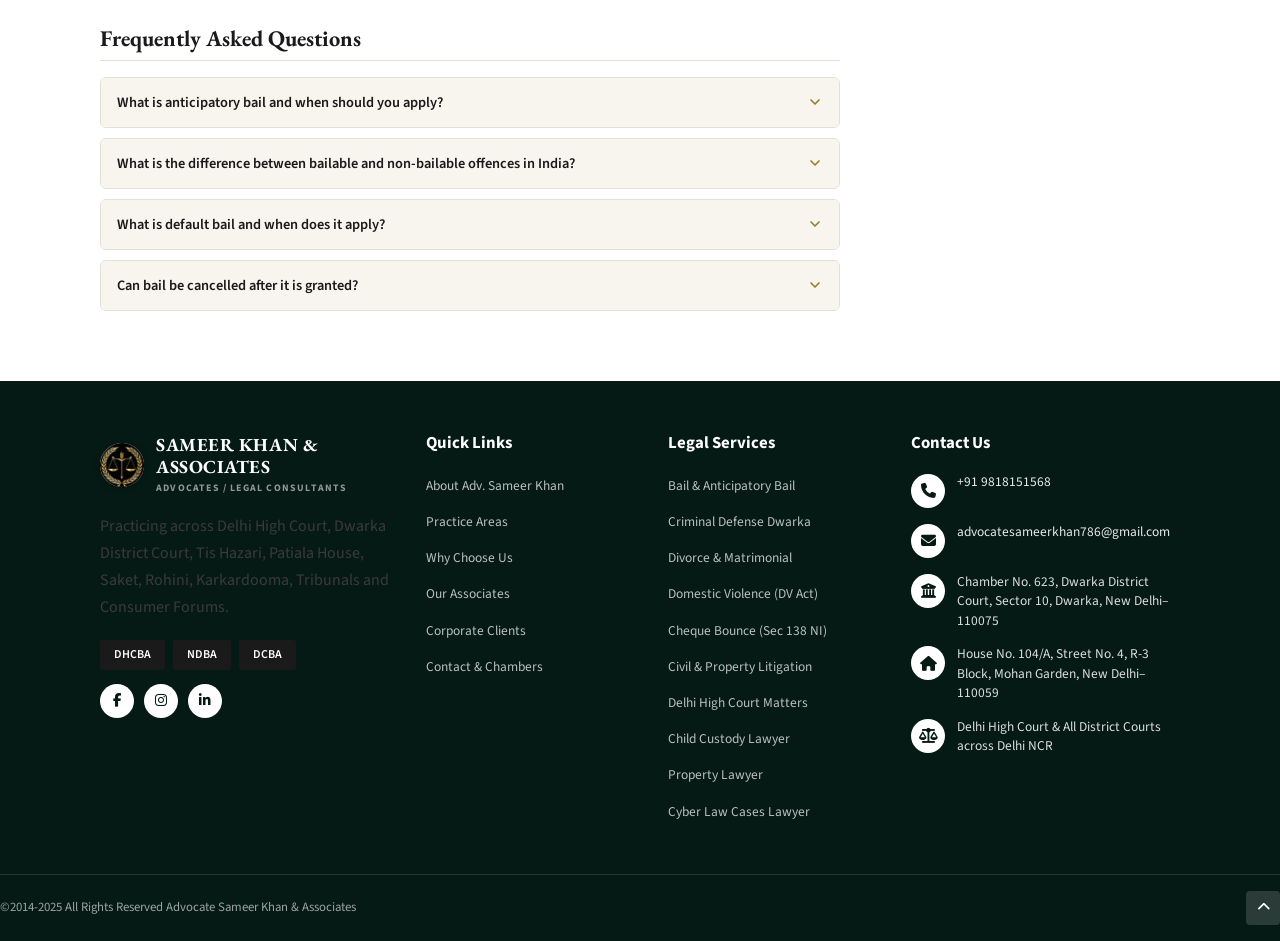
==== commit 95658b9a: "feat: add social media links to footer and update map URL across pages" ====
--- a/bail-lawyer-delhi.html
+++ b/bail-lawyer-delhi.html
@@ -422,6 +422,11 @@
           <span class="mem-tag">NDBA</span>
           <span class="mem-tag">DCBA</span>
         </div>
+        <div class="footer-social-circles" style="margin-top: 14px;">
+          <a href="https://www.facebook.com/Sameerkhan28nov" target="_blank" rel="noopener" class="social-circle-btn" aria-label="Facebook"><i class="fa-brands fa-facebook-f"></i></a>
+          <a href="https://www.instagram.com/advocatesameerkhan786/" target="_blank" rel="noopener" class="social-circle-btn" aria-label="Instagram"><i class="fa-brands fa-instagram"></i></a>
+          <a href="https://www.linkedin.com/in/advocate-sameer-khan-7046b826/" target="_blank" rel="noopener" class="social-circle-btn" aria-label="LinkedIn"><i class="fa-brands fa-linkedin-in"></i></a>
+        </div>
       </div>
       <!-- Col 2: Quick Links -->
       <div>
@@ -498,7 +503,7 @@
     <i class="fa-brands fa-whatsapp"></i>
     <span>WhatsApp</span>
   </a>
-  <a href="index.html#contact" class="mbb-btn mbb-chamber" aria-label="Chamber 623 Dwarka Court">
+  <a href="https://maps.app.goo.gl/GX9hrXfP2LsReX37A" target="_blank" rel="noopener" class="mbb-btn mbb-chamber" aria-label="Chamber 623 on Google Maps">
     <i class="fa-solid fa-location-dot"></i>
     <span>Chamber 623</span>
   </a>
--- a/css/style.css
+++ b/css/style.css
@@ -1540,6 +1540,92 @@
 
 #scroll-top { display: none; }
 
+/* ---------- FAQ ACCORDION (HOMEPAGE & GLOBAL) ---------- */
+.faq-section {
+  padding: 64px 0 70px;
+  background: #fdfcf9;
+  border-top: 1px solid var(--border);
+  border-bottom: 1px solid var(--border);
+}
+.faq-list {
+  max-width: 860px;
+  margin: 32px auto 0;
+}
+.faq-item {
+  border: 1px solid var(--border);
+  border-radius: var(--radius);
+  margin-bottom: 12px;
+  background: var(--white);
+  overflow: hidden;
+  transition: box-shadow 0.2s ease, border-color 0.2s ease;
+}
+.faq-item:hover {
+  border-color: var(--gold);
+  box-shadow: 0 4px 14px rgba(154, 123, 47, 0.08);
+}
+.faq-item.open {
+  border-color: var(--gold);
+  box-shadow: 0 4px 18px rgba(154, 123, 47, 0.12);
+}
+.faq-q {
+  width: 100%;
+  text-align: left;
+  padding: 16px 20px;
+  font-family: var(--font-sans);
+  font-size: 0.95rem;
+  font-weight: 600;
+  color: var(--dark);
+  background: var(--white);
+  border: none;
+  cursor: pointer;
+  display: flex;
+  justify-content: space-between;
+  align-items: center;
+  gap: 14px;
+  transition: background 0.2s ease, color 0.2s ease;
+}
+.faq-q:hover {
+  background: var(--gold-pale);
+  color: var(--gold-dark);
+}
+.faq-item.open .faq-q {
+  background: #fbf7ee;
+  color: var(--gold-dark);
+  font-weight: 700;
+}
+.faq-chevron,
+.faq-q svg,
+.faq-q i {
+  color: var(--gold);
+  font-size: 0.85rem;
+  flex-shrink: 0;
+  transition: transform 0.25s ease;
+}
+.faq-item.open .faq-chevron,
+.faq-item.open .faq-q svg,
+.faq-item.open .faq-q i {
+  transform: rotate(180deg);
+}
+.faq-a {
+  display: none;
+  padding: 16px 20px 20px;
+  font-family: var(--font-sans);
+  font-size: 0.91rem;
+  color: var(--text);
+  line-height: 1.75;
+  background: var(--white);
+  border-top: 1px solid rgba(154, 123, 47, 0.15);
+}
+.faq-a p {
+  margin: 0 0 10px;
+}
+.faq-a p:last-child {
+  margin-bottom: 0;
+}
+.faq-item.open .faq-a {
+  display: block;
+}
+
 /* ---------- FADE IN ---------- */
 .fade-in { opacity: 0; transform: translateY(20px); transition: opacity 0.55s ease, transform 0.55s ease; }
 .fade-in.visible { opacity: 1; transform: none; }
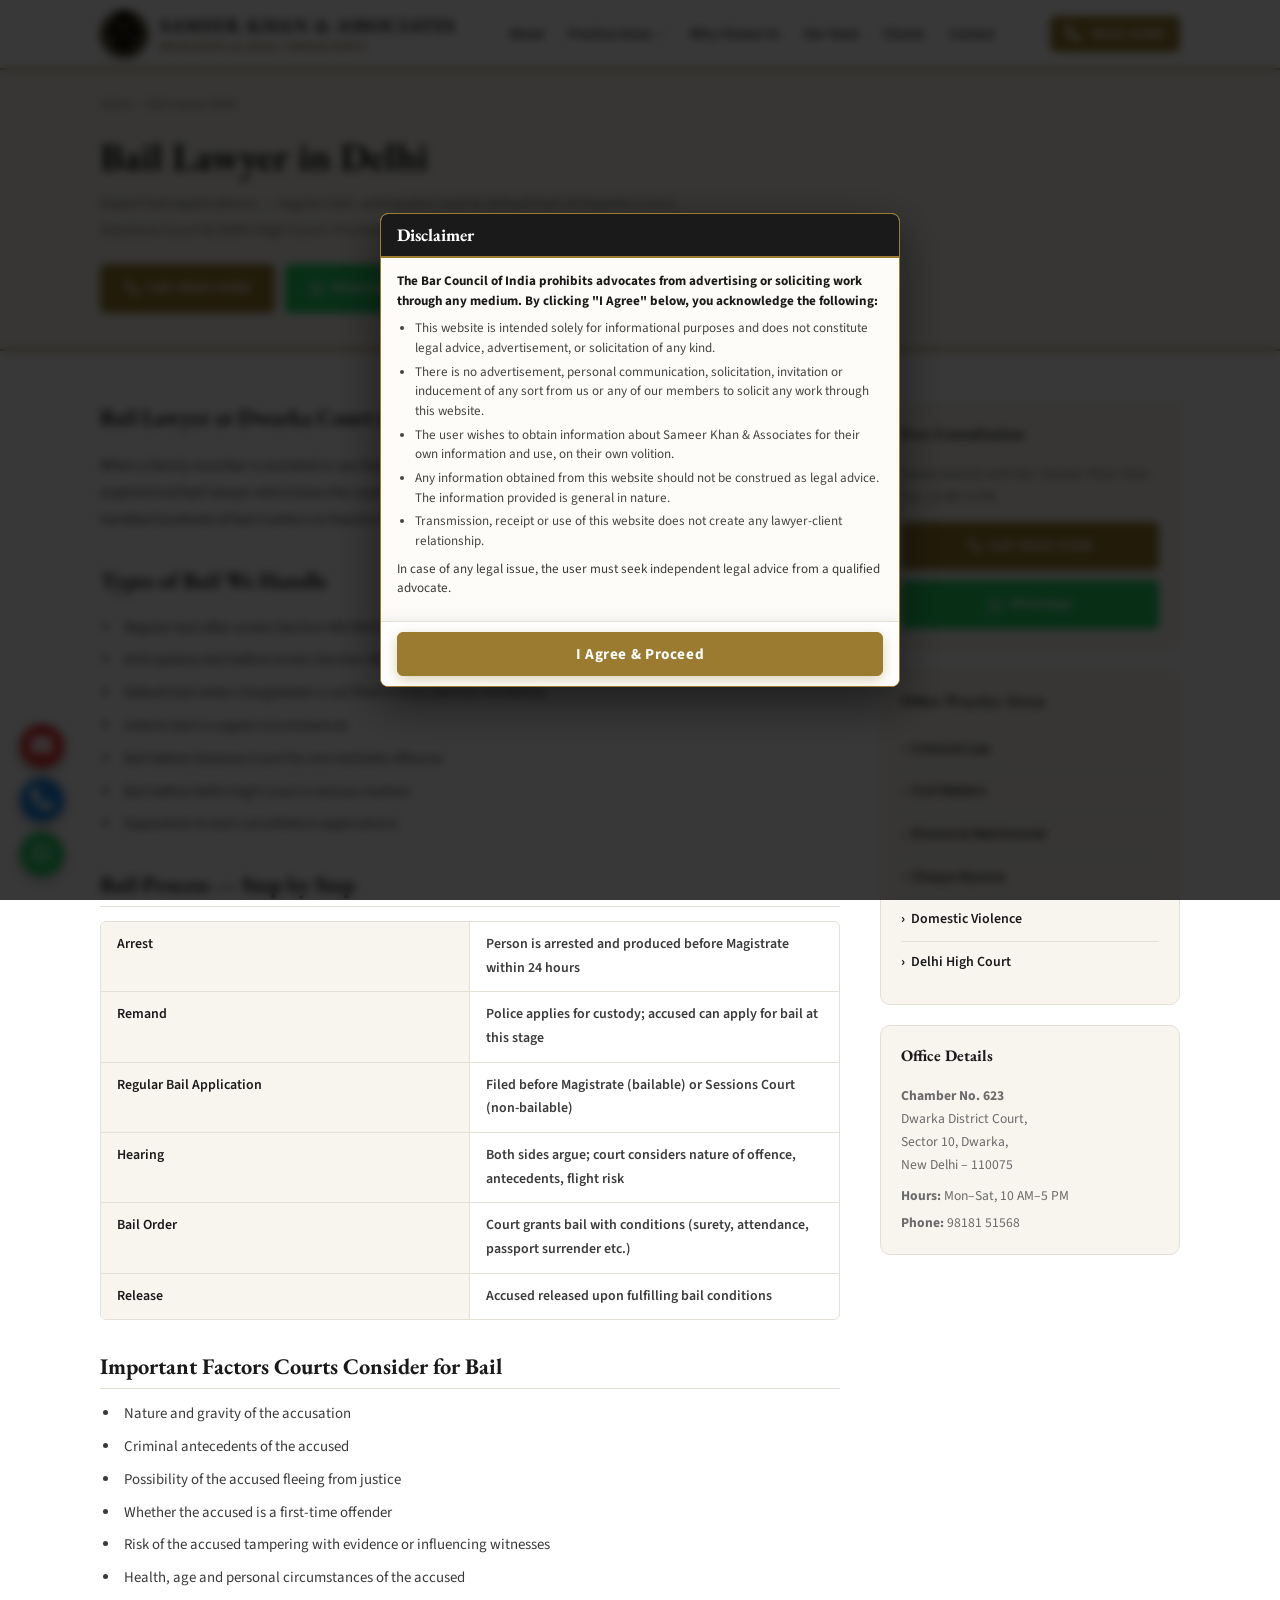
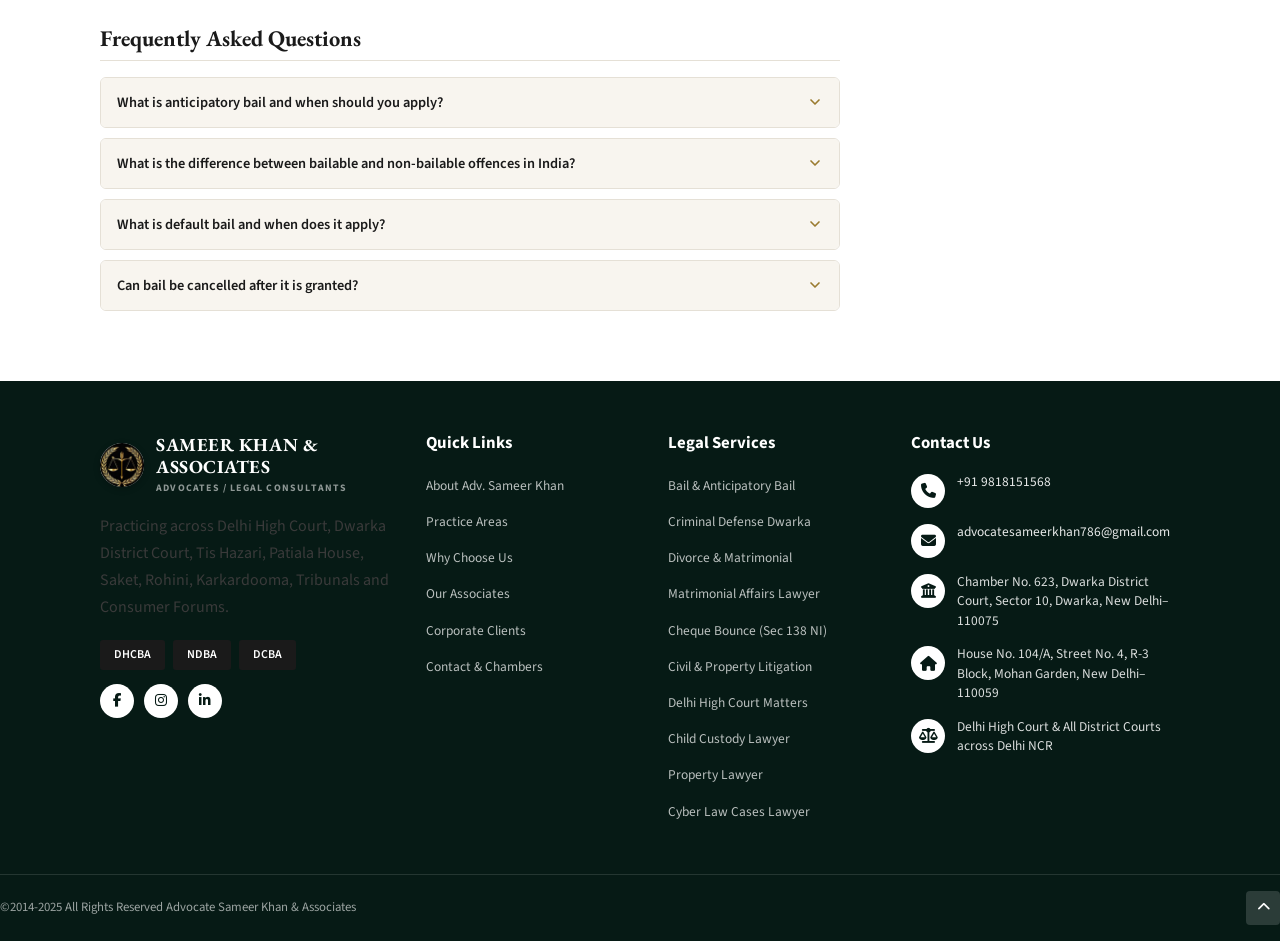
==== commit 6641e8af: "refactor: update navigation links and add case study images and stylesheet" ====
--- a/bail-lawyer-delhi.html
+++ b/bail-lawyer-delhi.html
@@ -166,22 +166,25 @@
     </a>
 
     <div class="nav-links" role="menubar">
-      <a href="/#about" role="menuitem">About</a>
+      <a href="index.html#about" role="menuitem">About</a>
       <div class="nav-dropdown">
-        <a href="/#practice" class="nav-dropdown-toggle" role="menuitem">
+        <a href="index.html#practice" class="nav-dropdown-toggle" role="menuitem">
           Practice Areas <svg width="10" height="10" viewBox="0 0 24 24" fill="none" stroke="currentColor" stroke-width="2.5"><polyline points="6 9 12 15 18 9"></polyline></svg>
         </a>
         <div class="nav-dropdown-menu">
           <a href="bail-lawyer-delhi.html">Bail &amp; Anticipatory Bail</a>
           <a href="criminal-lawyer-dwarka-delhi.html">Criminal Defense Dwarka</a>
           <a href="divorce-lawyer-dwarka-delhi.html">Divorce &amp; Matrimonial</a>
-          <a href="domestic-violence-lawyer-delhi.html">Domestic Violence (DV Act)</a>
+          <a href="domestic-violence-lawyer-delhi.html">Matrimonial Affairs (DV Act)</a>
           <a href="cheque-bounce-lawyer-dwarka.html">Cheque Bounce (Sec 138 NI)</a>
           <a href="civil-lawyer-delhi.html">Civil &amp; Property Litigation</a>
           <a href="delhi-high-court-advocate.html">Delhi High Court Matters</a>
         </div>
       </div>
-      <a href="/#contact" role="menuitem">Contact</a>
+      <a href="index.html#why-us" role="menuitem">Why Choose Us</a>
+      <a href="index.html#team" role="menuitem">Our Team</a>
+      <a href="index.html#clients" role="menuitem">Clients</a>
+      <a href="index.html#contact" role="menuitem">Contact</a>
     </div>
 
     <div class="nav-actions">
@@ -197,20 +200,23 @@
   </div>
 
   <div class="mobile-nav" id="mobile-nav" role="menu">
-    <a href="/#about" role="menuitem">About Adv. Sameer Khan</a>
+    <a href="index.html#about" role="menuitem">About Adv. Sameer Khan</a>
     <div class="mobile-nav-practice-box">
       <span class="mobile-nav-practice-title">Practice Areas</span>
       <div class="mobile-nav-practice-grid">
         <a href="bail-lawyer-delhi.html" class="active-link">› Bail &amp; Anticipatory</a>
         <a href="criminal-lawyer-dwarka-delhi.html">› Criminal Defense</a>
         <a href="divorce-lawyer-dwarka-delhi.html">› Divorce &amp; Family</a>
-        <a href="domestic-violence-lawyer-delhi.html">› Domestic Violence</a>
+        <a href="domestic-violence-lawyer-delhi.html">› Matrimonial Affairs</a>
         <a href="cheque-bounce-lawyer-dwarka.html">› Cheque Bounce</a>
         <a href="civil-lawyer-delhi.html">› Civil &amp; Property</a>
         <a href="delhi-high-court-advocate.html" class="span-2">› Delhi High Court (Writs/Appeals)</a>
       </div>
     </div>
-    <a href="/#contact" role="menuitem">Contact &amp; Chamber 623</a>
+    <a href="index.html#why-us" role="menuitem">Why Choose Us</a>
+    <a href="index.html#team" role="menuitem">Our Team &amp; Associates</a>
+    <a href="index.html#clients" role="menuitem">Corporate Clients</a>
+    <a href="index.html#contact" role="menuitem">Consultation Locations</a>
   </div>
 </nav>
 
@@ -447,7 +453,7 @@
           <li><a href="bail-lawyer-delhi.html">Bail &amp; Anticipatory Bail</a></li>
           <li><a href="criminal-lawyer-dwarka-delhi.html">Criminal Defense Dwarka</a></li>
           <li><a href="divorce-lawyer-dwarka-delhi.html">Divorce &amp; Matrimonial</a></li>
-          <li><a href="domestic-violence-lawyer-delhi.html">Domestic Violence (DV Act)</a></li>
+          <li><a href="domestic-violence-lawyer-delhi.html">Matrimonial Affairs Lawyer</a></li>
           <li><a href="cheque-bounce-lawyer-dwarka.html">Cheque Bounce (Sec 138 NI)</a></li>
           <li><a href="civil-lawyer-delhi.html">Civil &amp; Property Litigation</a></li>
           <li><a href="delhi-high-court-advocate.html">Delhi High Court Matters</a></li>
--- a/css/style.css
+++ b/css/style.css
@@ -1821,6 +1821,19 @@
     text-align: center;
     box-sizing: border-box;
   }
+  .hero-bar-memberships {
+    align-items: center;
+    margin-top: 14px;
+    width: 100%;
+  }
+  .hbm-tags {
+    justify-content: center;
+    gap: 6px;
+  }
+  .hbm-tag {
+    font-size: 0.73rem;
+    padding: 5px 10px;
+  }
 
   /* Practice Areas / Cases Cards Mobile (Big Rectangular Photos, Less Text - Pic 1 Style) */
   .exp-grid { 
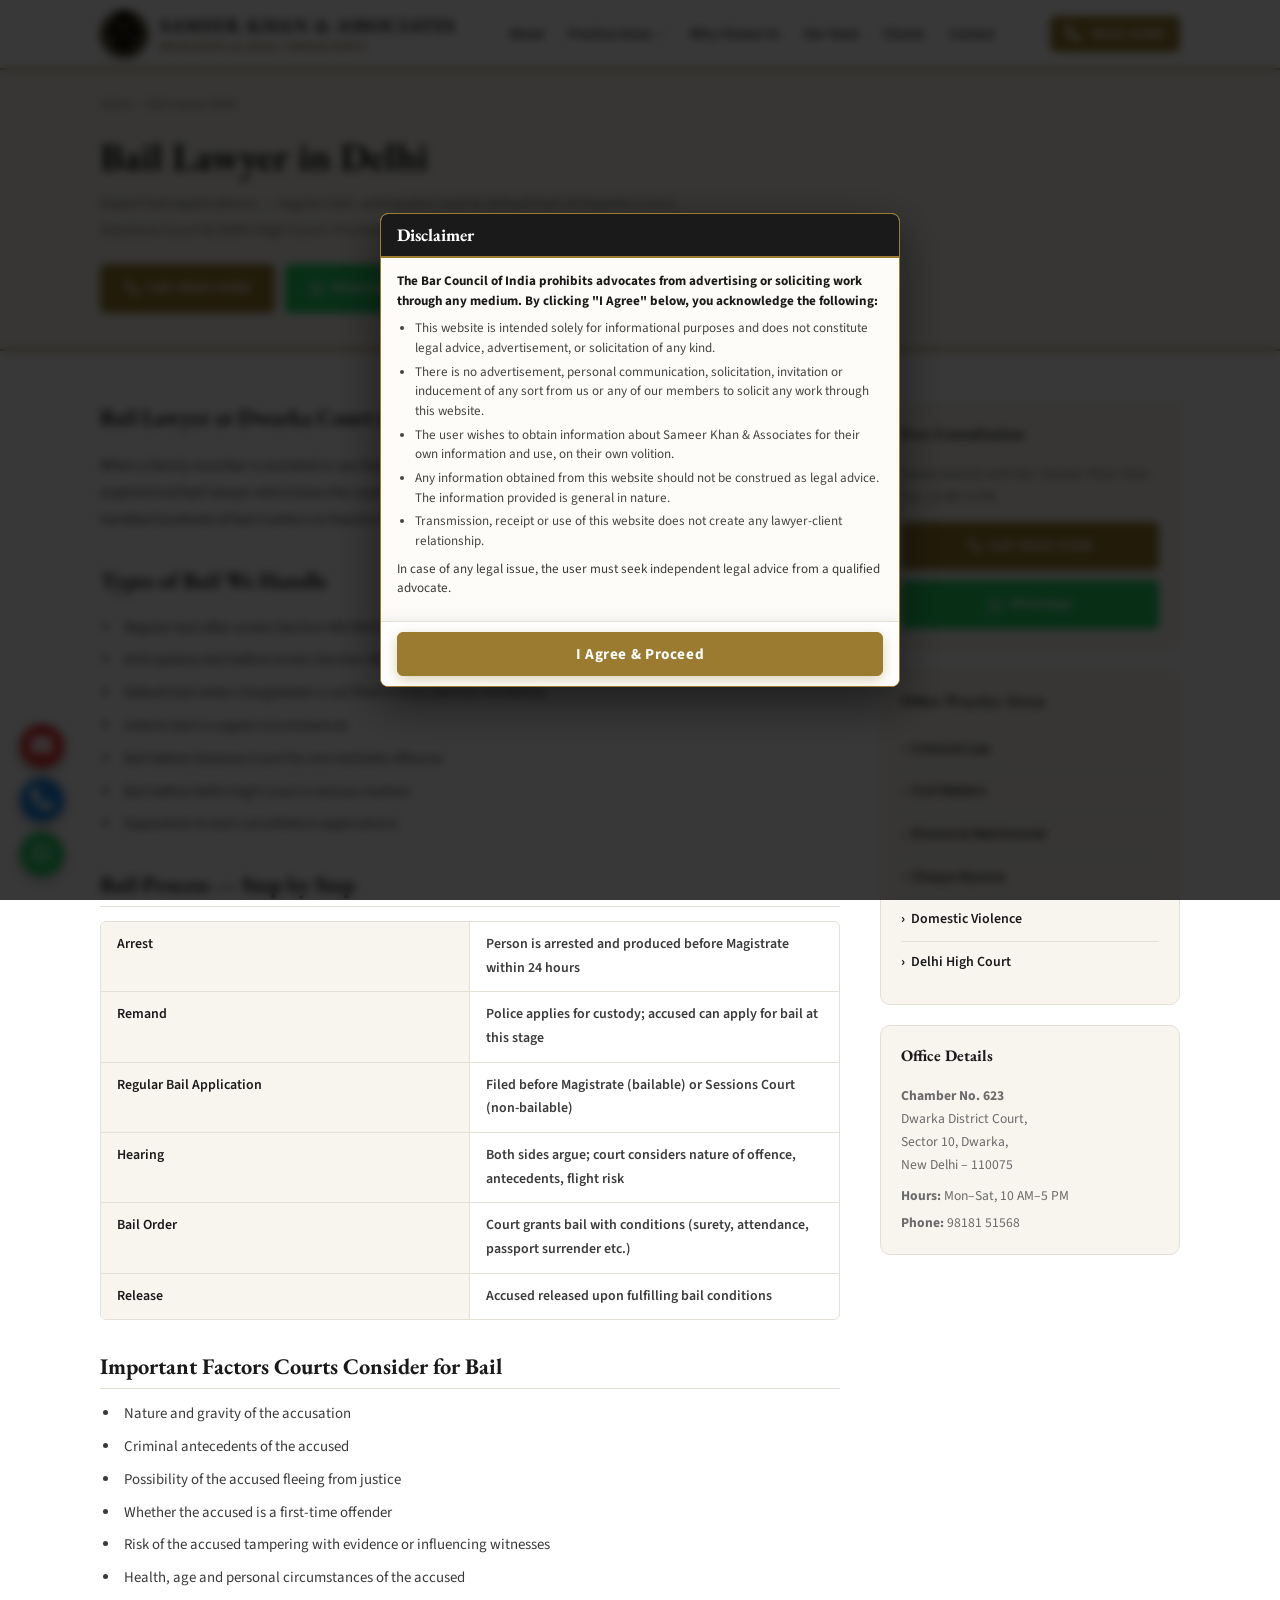
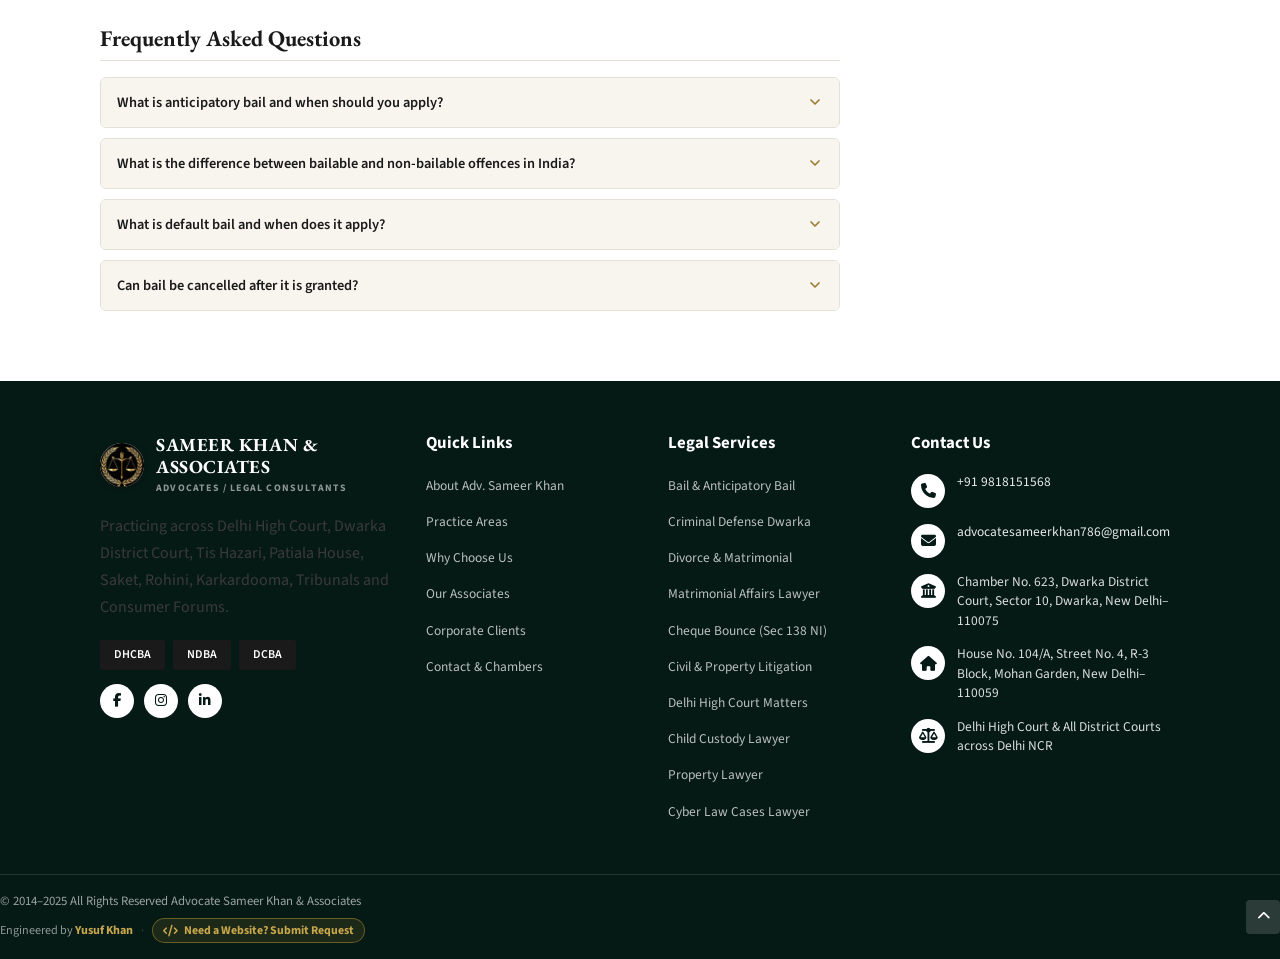
==== commit 6252cfe5: "feat: add developer credits and website request modal to pages" ====
--- a/bail-lawyer-delhi.html
+++ b/bail-lawyer-delhi.html
@@ -489,13 +489,105 @@
     </div>
     <!-- Bottom Bar -->
     <div class="footer-sg-bottom">
-      <p>&copy;2014-2025 All Rights Reserved Advocate Sameer Khan &amp; Associates</p>
+      <div class="footer-bottom-left">
+        <p>&copy; 2014–2025 All Rights Reserved Advocate Sameer Khan &amp; Associates</p>
+        <div class="dev-credits-row">
+          <span>Engineered by <strong>Yusuf Khan</strong></span>
+          <span class="dev-credits-sep">·</span>
+          <button type="button" id="open-dev-modal-btn" class="dev-hire-btn">
+            <i class="fa-solid fa-code"></i> Need a Website? Submit Request
+          </button>
+        </div>
+      </div>
       <button class="footer-scroll-top-btn" onclick="window.scrollTo({top:0,behavior:'smooth'});" aria-label="Scroll to top">
         <i class="fa-solid fa-chevron-up"></i>
       </button>
     </div>
   </div>
 </footer>
+
+<!-- ═══════════════════════════════════════════
+  DEVELOPER WEBSITE REQUEST MODAL (TO: mohammad.yusufkhan12345@gmail.com)
+═══════════════════════════════════════════ -->
+<div id="dev-modal-overlay" class="dev-modal-overlay" role="dialog" aria-modal="true" aria-labelledby="dev-modal-title" style="display:none;">
+  <div class="dev-modal-card">
+    <button type="button" class="dev-modal-close" id="dev-modal-close-btn" aria-label="Close modal">&times;</button>
+    
+    <div class="dev-modal-header">
+      <div class="dev-badge"><i class="fa-solid fa-laptop-code"></i> Web Design &amp; Development</div>
+      <h3 id="dev-modal-title">Need a High-Performance Website?</h3>
+      <p class="dev-modal-sub">
+        Looking for a fast, modern, and SEO-optimized website for your firm or business? Submit your requirements below — direct query to <strong>Yusuf Khan</strong> at <strong>mohammad.yusufkhan12345@gmail.com</strong>.
+      </p>
+    </div>
+
+    <form id="dev-request-form" class="dev-form">
+      <input type="hidden" name="access_key" value="80cdf4a8-5394-421c-99f2-680f017ef033" />
+      <input type="hidden" name="from_name" value="Website Dev Lead" />
+      <input type="hidden" name="to" value="mohammad.yusufkhan12345@gmail.com" />
+      <input type="hidden" name="subject" value="New Website Development Project Inquiry - Yusuf Khan" />
+
+      <div class="dev-form-grid">
+        <div class="dev-form-group">
+          <label for="dev-name">Your Full Name / Firm *</label>
+          <input type="text" id="dev-name" name="name" placeholder="e.g. Rahul Sharma" required />
+        </div>
+
+        <div class="dev-form-group">
+          <label for="dev-phone">WhatsApp / Phone Number *</label>
+          <input type="tel" id="dev-phone" name="phone" placeholder="e.g. +91 98765 43210" required />
+        </div>
+
+        <div class="dev-form-group">
+          <label for="dev-email">Your Email Address *</label>
+          <input type="email" id="dev-email" name="email" placeholder="e.g. rahul@example.com" required />
+        </div>
+
+        <div class="dev-form-group">
+          <label for="dev-type">Website Type *</label>
+          <select id="dev-type" name="project_type">
+            <option value="Law Firm / Legal Practice Website">Law Firm / Legal Practice Website</option>
+            <option value="Corporate / Company Website">Corporate / Company Website</option>
+            <option value="Doctor / Healthcare / Clinic">Doctor / Healthcare / Clinic</option>
+            <option value="E-Commerce / Online Store">E-Commerce / Online Store</option>
+            <option value="Personal Portfolio / Branding">Personal Portfolio / Branding</option>
+            <option value="Custom Web Application / Portal">Custom Web Application / Portal</option>
+            <option value="Other Custom Project">Other Custom Project</option>
+          </select>
+        </div>
+      </div>
+
+      <div class="dev-form-group">
+        <label for="dev-timeline">Expected Timeline &amp; Budget</label>
+        <select id="dev-timeline" name="timeline_budget">
+          <option value="Urgent (Ready in 1–2 Weeks)">Urgent (Ready in 1–2 Weeks)</option>
+          <option value="Standard (Ready in 2–4 Weeks)" selected>Standard (Ready in 2–4 Weeks)</option>
+          <option value="Flexible Timeline">Flexible Timeline / Discuss on Call</option>
+        </select>
+      </div>
+
+      <div class="dev-form-group">
+        <label for="dev-message">Project Requirements &amp; Reference Websites *</label>
+        <textarea id="dev-message" name="message" rows="3" placeholder="Describe your website goals, number of pages, must-have features (such as WhatsApp chat, contact forms, Google SEO ranking), or reference websites..." required></textarea>
+      </div>
+
+      <button type="submit" class="btn btn-primary dev-submit-btn" id="dev-submit-btn">
+        <i class="fa-solid fa-paper-plane" style="margin-right:6px;"></i> Send Website Requirements
+      </button>
+
+      <div id="dev-form-success" class="dev-form-alert dev-success" style="display:none;">
+        <i class="fa-solid fa-circle-check"></i> Thank you! Your website requirements have been sent to <strong>mohammad.yusufkhan12345@gmail.com</strong>. We will get in touch on WhatsApp or Email shortly.
+      </div>
+      <div id="dev-form-error" class="dev-form-alert dev-error" style="display:none;">
+        <i class="fa-solid fa-circle-exclamation"></i> Network issue. You can directly email your requirements to <a href="mailto:mohammad.yusufkhan12345@gmail.com" style="text-decoration:underline;">mohammad.yusufkhan12345@gmail.com</a>.
+      </div>
+
+      <div class="dev-direct-contact">
+        <span>Direct Contact: <a href="mailto:mohammad.yusufkhan12345@gmail.com"><i class="fa-solid fa-envelope"></i> mohammad.yusufkhan12345@gmail.com</a></span>
+      </div>
+    </form>
+  </div>
+</div>
 
 <!-- ═══════════════════════════════════════════
   MOBILE BOTTOM QUICK ACTION BAR (MOBILE-FIRST)
--- a/css/style.css
+++ b/css/style.css
@@ -1508,6 +1508,266 @@
   background: rgba(255,255,255,0.3);
 }
 
+/* ---------- FOOTER POPULAR LEGAL SEARCHES MATRIX (SEO & AEO) ---------- */
+.footer-seo-searches {
+  margin-top: 36px;
+  padding-top: 24px;
+  border-top: 1px solid rgba(255, 255, 255, 0.1);
+}
+.fss-title {
+  font-family: var(--font-sans);
+  font-size: 0.74rem;
+  font-weight: 700;
+  text-transform: uppercase;
+  letter-spacing: 0.08em;
+  color: var(--gold-light);
+  margin-bottom: 12px;
+}
+.fss-tags {
+  display: flex;
+  flex-wrap: wrap;
+  gap: 7px 9px;
+}
+.fss-tag {
+  display: inline-block;
+  padding: 4px 10px;
+  background: rgba(255, 255, 255, 0.05);
+  border: 1px solid rgba(255, 255, 255, 0.1);
+  border-radius: 4px;
+  font-family: var(--font-sans);
+  font-size: 0.76rem;
+  color: rgba(255, 255, 255, 0.75);
+  text-decoration: none;
+  transition: all 0.2s ease;
+}
+.fss-tag:hover {
+  background: rgba(154, 123, 47, 0.25);
+  border-color: var(--gold);
+  color: #ffffff;
+  transform: translateY(-1px);
+}
+
+/* ---------- DEVELOPER CREDITS & TRIGGER BUTTON ---------- */
+.footer-bottom-left {
+  display: flex;
+  flex-direction: column;
+  gap: 6px;
+  text-align: left;
+}
+.dev-credits-row {
+  display: flex;
+  align-items: center;
+  flex-wrap: wrap;
+  gap: 8px;
+  font-size: 0.76rem;
+  color: rgba(255, 255, 255, 0.55);
+}
+.dev-credits-row strong {
+  color: var(--gold-light);
+}
+.dev-credits-sep {
+  opacity: 0.4;
+}
+.dev-hire-btn {
+  background: rgba(154, 123, 47, 0.15);
+  color: var(--gold-light);
+  border: 1px solid rgba(212, 175, 55, 0.4);
+  padding: 3px 10px;
+  border-radius: 20px;
+  font-family: var(--font-sans);
+  font-size: 0.74rem;
+  font-weight: 700;
+  cursor: pointer;
+  display: inline-flex;
+  align-items: center;
+  gap: 6px;
+  transition: all 0.2s ease;
+}
+.dev-hire-btn:hover {
+  background: var(--gold);
+  color: #ffffff;
+  border-color: var(--gold);
+  transform: translateY(-1px);
+  box-shadow: 0 4px 12px rgba(154, 123, 47, 0.25);
+}
+
+/* ---------- DEVELOPER REQUEST MODAL ---------- */
+.dev-modal-overlay {
+  position: fixed;
+  inset: 0;
+  background: rgba(10, 10, 12, 0.82);
+  backdrop-filter: blur(6px);
+  -webkit-backdrop-filter: blur(6px);
+  z-index: 99999;
+  display: flex;
+  align-items: center;
+  justify-content: center;
+  padding: 16px;
+  box-sizing: border-box;
+}
+.dev-modal-card {
+  position: relative;
+  background: #ffffff;
+  border-radius: 14px;
+  width: 100%;
+  max-width: 620px;
+  max-height: 92vh;
+  overflow-y: auto;
+  padding: 32px 36px;
+  box-shadow: 0 24px 60px rgba(0, 0, 0, 0.35);
+  border: 1.5px solid rgba(154, 123, 47, 0.3);
+  box-sizing: border-box;
+  animation: modalPop 0.28s ease-out;
+}
+@keyframes modalPop {
+  0% { opacity: 0; transform: scale(0.94) translateY(12px); }
+  100% { opacity: 1; transform: scale(1) translateY(0); }
+}
+.dev-modal-close {
+  position: absolute;
+  top: 16px;
+  right: 18px;
+  background: #f4efe6;
+  border: 1px solid #e2d8c3;
+  width: 32px;
+  height: 32px;
+  border-radius: 50%;
+  font-size: 1.3rem;
+  color: var(--dark);
+  cursor: pointer;
+  display: flex;
+  align-items: center;
+  justify-content: center;
+  line-height: 1;
+  transition: all 0.2s ease;
+}
+.dev-modal-close:hover {
+  background: var(--gold);
+  color: #ffffff;
+  border-color: var(--gold);
+}
+.dev-badge {
+  display: inline-flex;
+  align-items: center;
+  gap: 6px;
+  background: #fcf8ee;
+  border: 1px solid var(--gold);
+  color: var(--gold-dark);
+  font-size: 0.72rem;
+  font-weight: 700;
+  text-transform: uppercase;
+  letter-spacing: 0.08em;
+  padding: 4px 10px;
+  border-radius: 20px;
+  margin-bottom: 10px;
+}
+.dev-modal-header h3 {
+  font-size: 1.45rem;
+  color: var(--dark);
+  margin-bottom: 8px;
+  font-family: var(--font-serif);
+}
+.dev-modal-sub {
+  font-size: 0.85rem;
+  color: var(--muted);
+  line-height: 1.55;
+  margin-bottom: 20px;
+}
+.dev-form-grid {
+  display: grid;
+  grid-template-columns: 1fr 1fr;
+  gap: 12px 14px;
+}
+.dev-form-group {
+  display: flex;
+  flex-direction: column;
+  gap: 5px;
+  margin-bottom: 12px;
+}
+.dev-form-group label {
+  font-size: 0.78rem;
+  font-weight: 700;
+  color: var(--dark);
+}
+.dev-form-group input,
+.dev-form-group select,
+.dev-form-group textarea {
+  width: 100%;
+  padding: 9px 12px;
+  border: 1px solid #dcd7ce;
+  border-radius: 6px;
+  font-family: var(--font-sans);
+  font-size: 0.88rem;
+  color: var(--dark);
+  background: #fdfbf7;
+  box-sizing: border-box;
+  transition: border-color 0.2s ease, box-shadow 0.2s ease;
+}
+.dev-form-group input:focus,
+.dev-form-group select:focus,
+.dev-form-group textarea:focus {
+  outline: none;
+  border-color: var(--gold);
+  background: #ffffff;
+  box-shadow: 0 0 0 3px rgba(154, 123, 47, 0.15);
+}
+.dev-submit-btn {
+  width: 100%;
+  padding: 12px 18px;
+  font-size: 0.94rem;
+  margin-top: 8px;
+  justify-content: center;
+}
+.dev-form-alert {
+  padding: 11px 14px;
+  border-radius: 6px;
+  font-size: 0.84rem;
+  line-height: 1.45;
+  margin-top: 14px;
+  display: flex;
+  align-items: flex-start;
+  gap: 8px;
+}
+.dev-form-alert.dev-success {
+  background: #eef9f2;
+  border: 1px solid #a3e2bb;
+  color: #1e7041;
+}
+.dev-form-alert.dev-error {
+  background: #fdeeee;
+  border: 1px solid #f6b5b5;
+  color: #a82424;
+}
+.dev-direct-contact {
+  text-align: center;
+  font-size: 0.78rem;
+  color: var(--muted);
+  margin-top: 14px;
+  padding-top: 12px;
+  border-top: 1px dashed #e6e0d4;
+}
+.dev-direct-contact a {
+  color: var(--gold-dark);
+  font-weight: 700;
+  text-decoration: none;
+}
+.dev-direct-contact a:hover {
+  text-decoration: underline;
+}
+
+@media (max-width: 600px) {
+  .dev-modal-card {
+    padding: 24px 18px;
+  }
+  .dev-form-grid {
+    grid-template-columns: 1fr;
+  }
+  .footer-bottom-left {
+    text-align: center;
+    align-items: center;
+  }
+}
+
 /* Left floating action buttons matching pic 5 */
 .float-actions-left {
   position: fixed;
